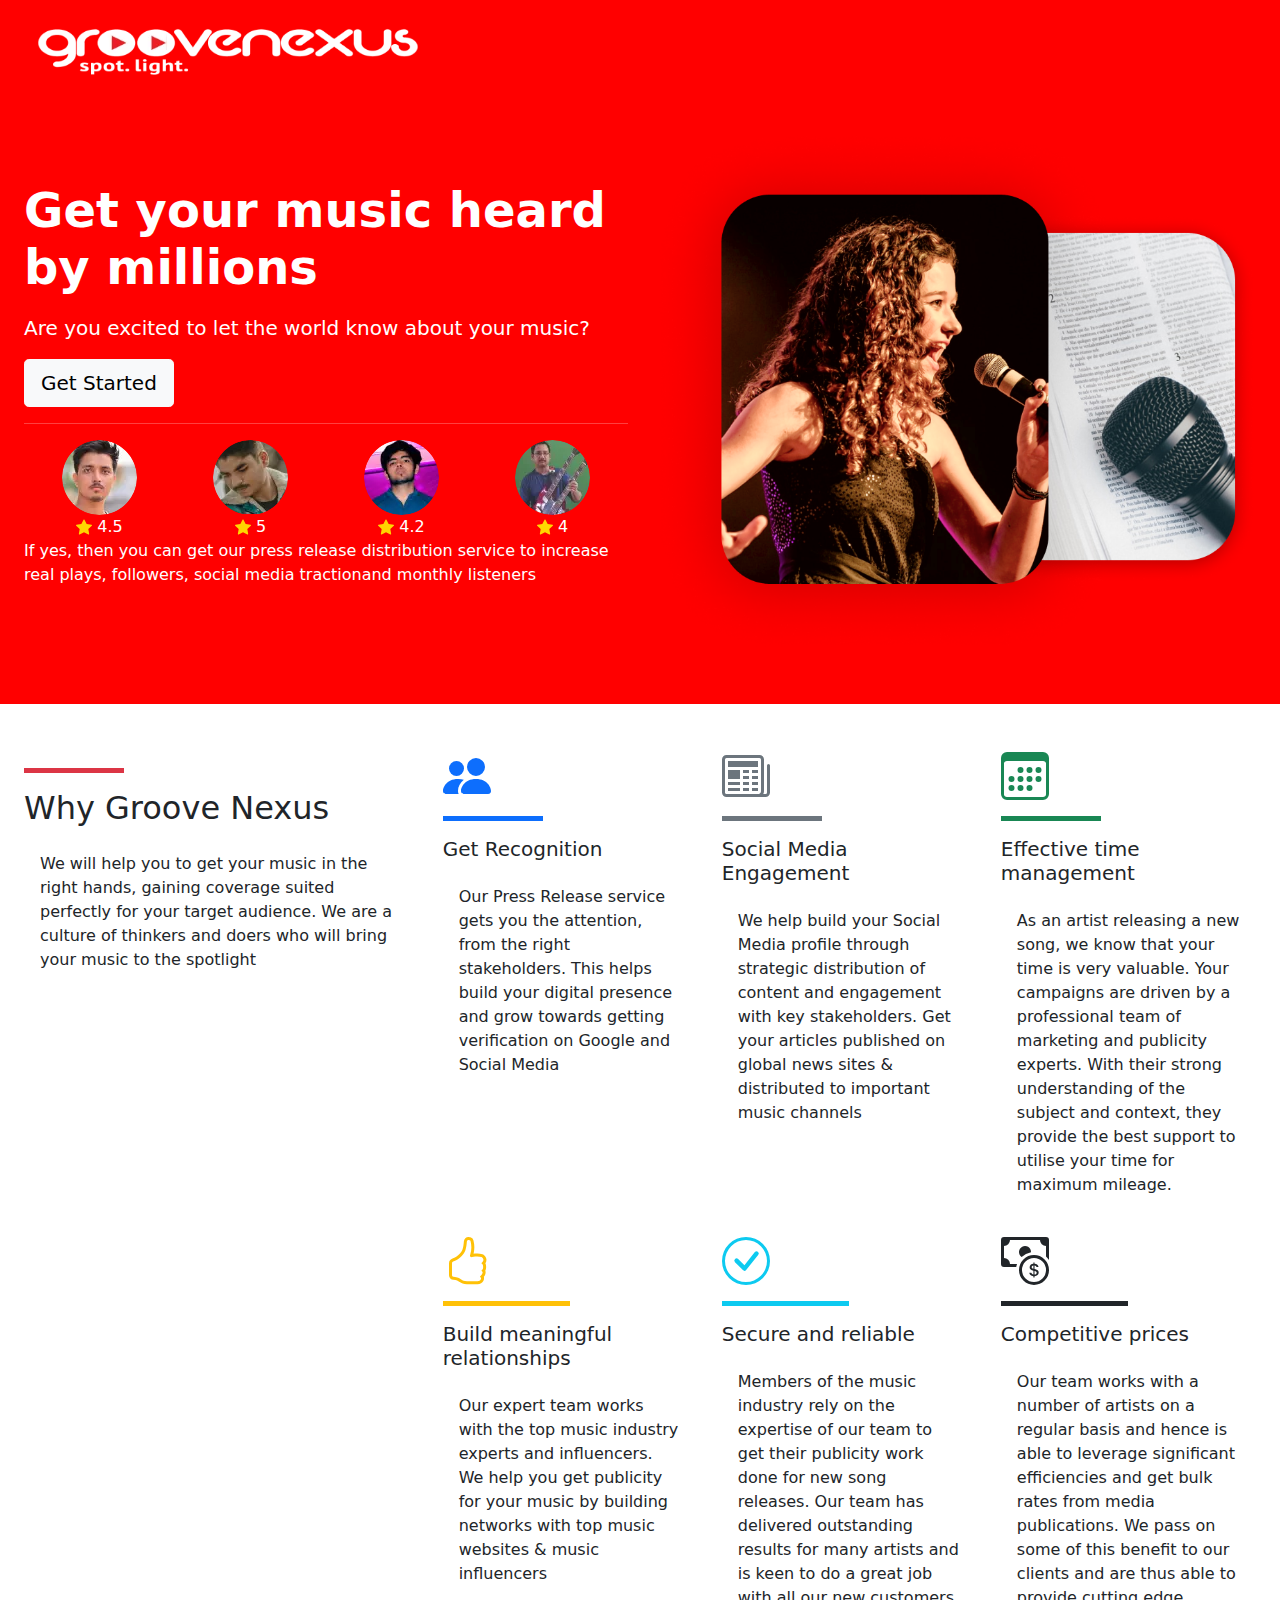
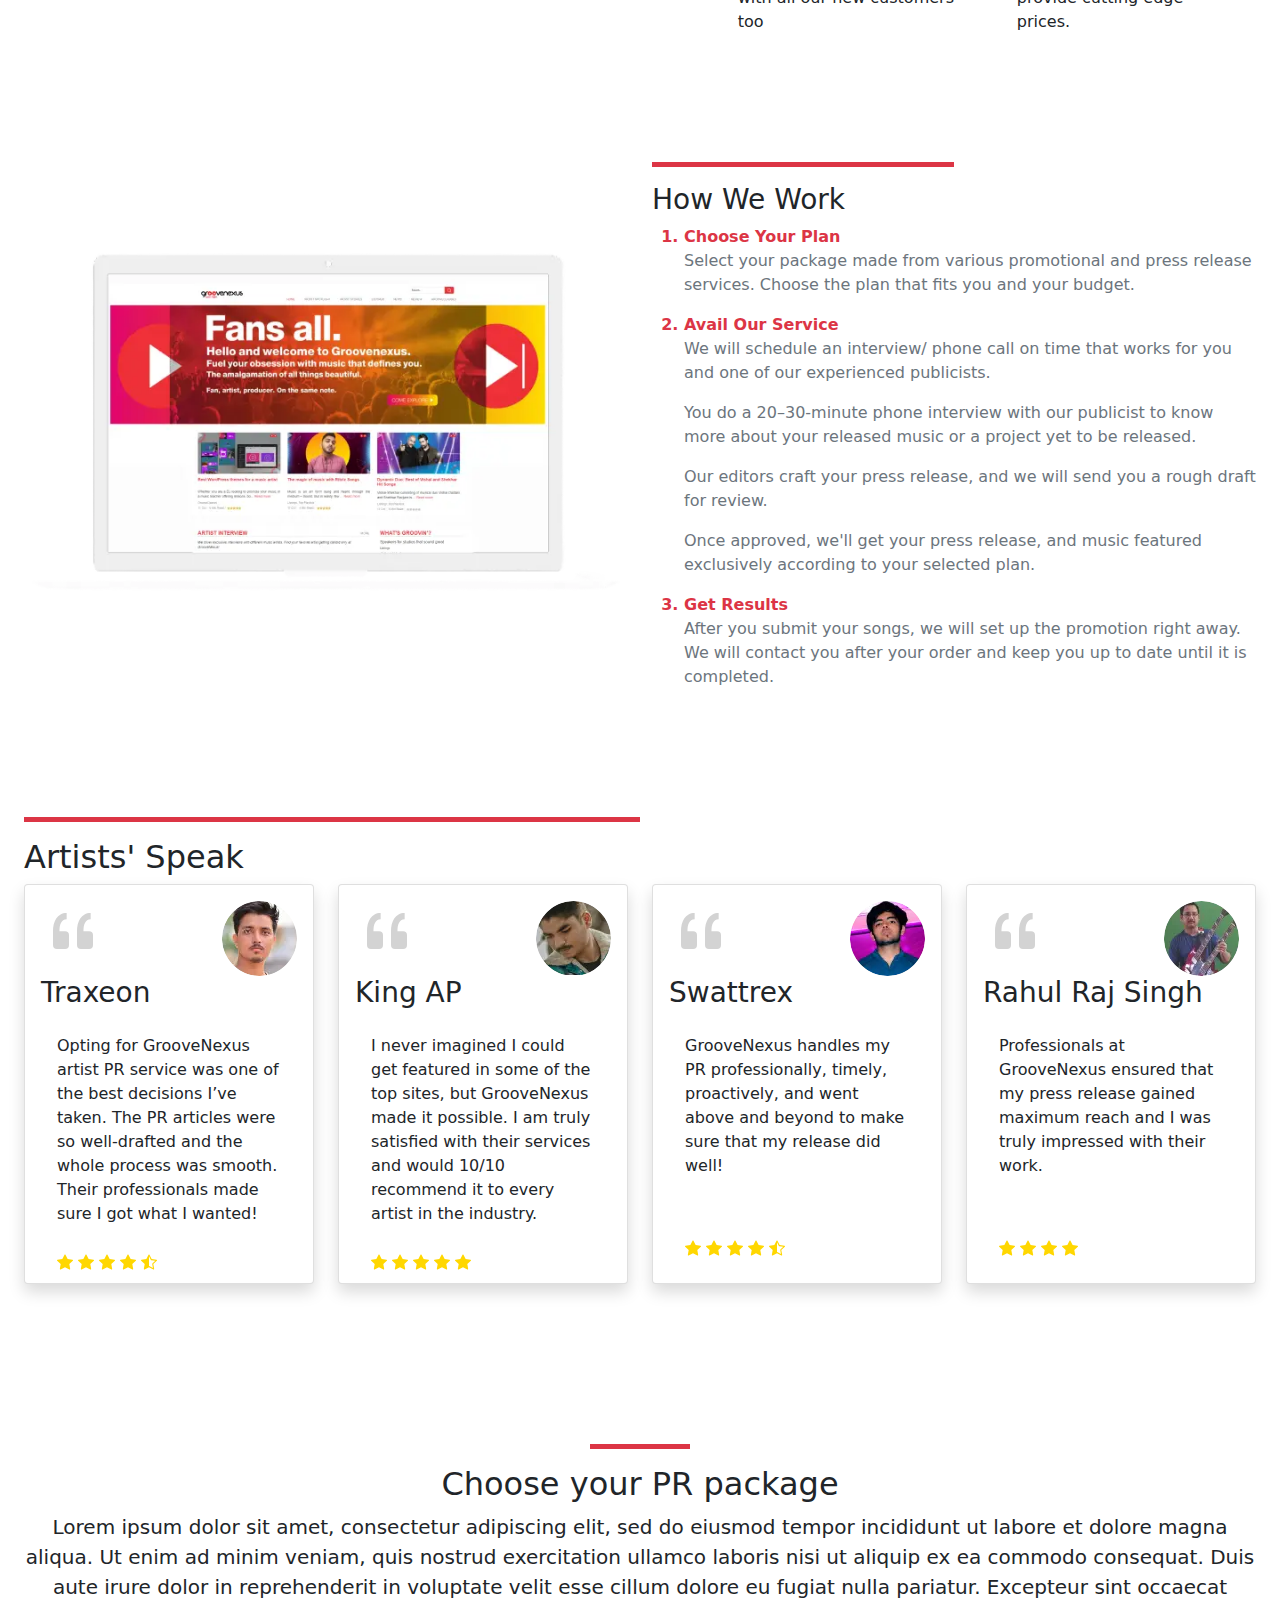
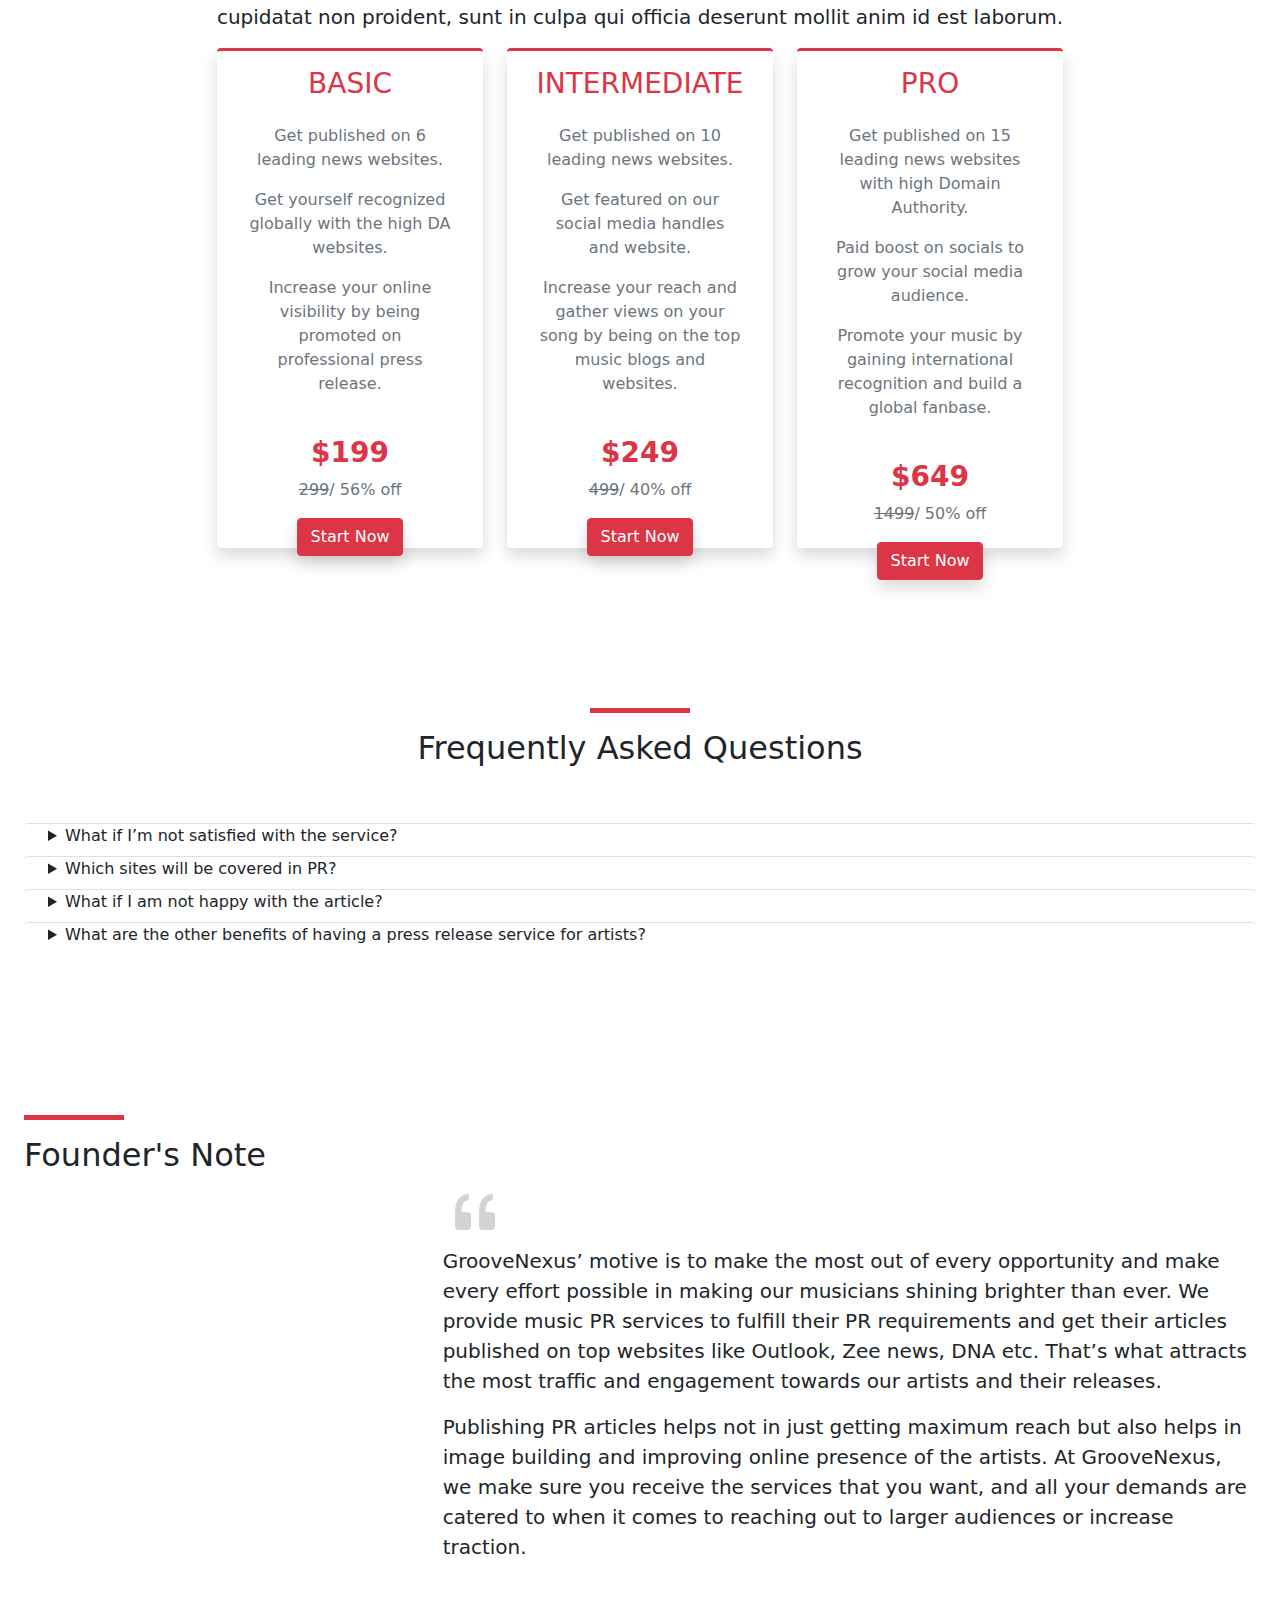
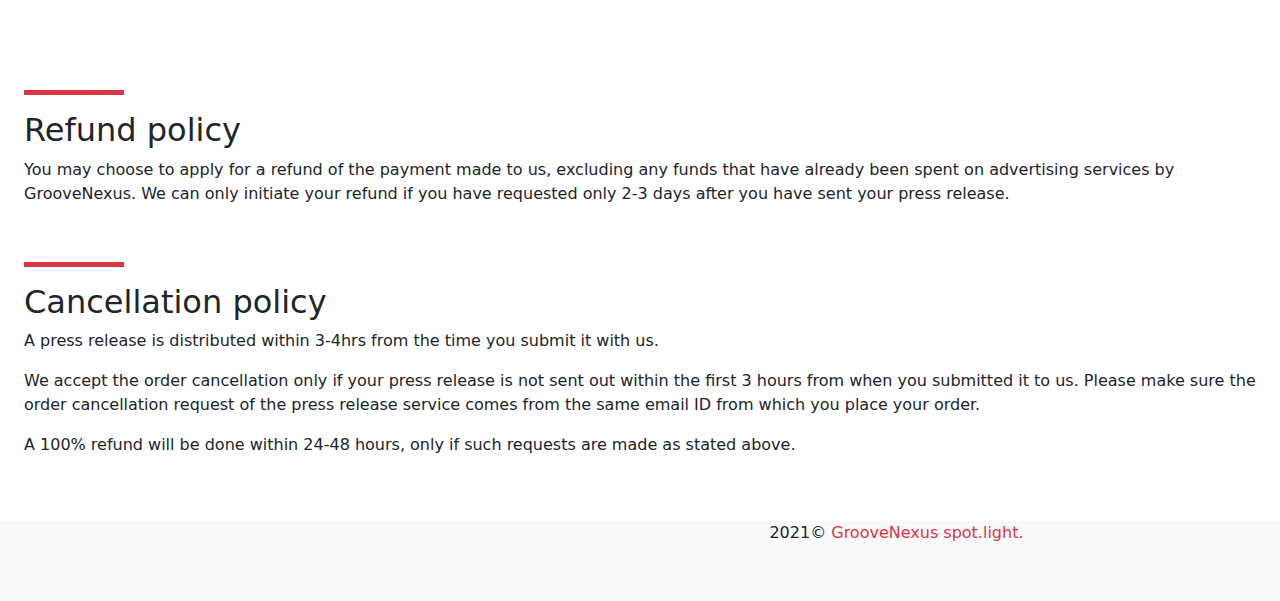
==== index.html @ 022f6d13 "removed gtag, added analytics and google ads directly" ====
<!doctype html>
<html lang="en">

<head>
    <!-- Required meta tags -->
    <meta charset="utf-8">
    <meta name="viewport" content="width=device-width, initial-scale=1">


    <!-- Bootstrap Icons CSS -->

    <link rel="stylesheet" href="css/bundle.css">

    <!-- Preload Above the Fold Images-->
    <link rel="preload" href="images/artist-banner-xs.webp" as="image" media="(max-width: 380px)">
    <link rel="preload" href="images/artist-banner-sm.webp" as="image/webp"
        media="(min-width: 380.1px) and (max-width: 575px)">
    <link rel="preload" href="images/artist-banner-md.webp" as="image/webp" media="(min-width: 576px)">

    <link rel="preload" href="images/logo.webp" as="image/webp">

    <link rel="preload" href="images/traxeon.webp" as="image/webp">
    <link rel="preload" href="images/kingap.webp" as="image/webp">
    <link rel="preload" href="images/swattrex.webp" as="image/webp">
    <link rel="preload" href="images/rahul-raj-singh.webp" as="image/webp">

    <title>Hello, world!</title>
</head>

<body>
    <header class="container-fluid" style="background-color: red;">
        <div class="row justify-content-start">
            <a class=" col-sm-6" href="#">
                <br class="d-none d-md-inline-block" />
                <picture>
                    <source srcset="images/logo.webp" type="image/webp">
                    <img src="images/logo.png" alt="Groove Nexus Logo" class="img-fluid" style="height: 3.5rem;"
                        width="432" height="78">
                </picture>
            </a>
            <!-- 
            <div class="col-sm-6">
                <div class=" btn-group btn-group-lg align-content-end" role="group" aria-label="Contact">
                    <a href=" #" class="btn btn-outline-danger btn-lg text-decoration-none ">
                        <i class="bi text-white p-md-2 bi-facebook" style="font-size: 2rem;"></i>
                    </a>
                    <a href="#" class="btn btn-outline-danger btn-lg text-decoration-none">
                        <i class="bi text-white p-md-2 bi-instagram" style="font-size: 2rem;"></i>
                    </a>
                    <a href="#" class="btn btn-outline-danger btn-lg text-decoration-none">
                        <i class="bi text-white p-md-2 bi-twitter" style="font-size: 2rem;"></i>
                    </a>
                    <a href="#" class="btn btn-outline-danger btn-lg text-decoration-none">
                        <i class="bi text-white p-md-2 bi-youtube" style="font-size: 2rem;"></i>
                    </a>
                    <a href="#" class="btn btn-outline-danger btn-lg text-decoration-none">
                        <i class="bi text-white p-md-2 bi-envelope" style="font-size: 2rem;"></i>
                    </a>
                    <a href="#" class="btn btn-outline-danger btn-lg text-decoration-none">
                        <i class="bi text-white p-md-2 bi-telephone" style="font-size: 2rem;"></i>
                    </a>
                </div>-->
            <br class="d-none d-md-inline-block" />
        </div>
        </div>


    </header>

    <!--Hero-->
    <section class="container-fluid px-md-4 py-2 py-md-5" style="background-color: red;">
        <div class="row align-items-center justify-content-around ">
            <div class="col-lg-6 text-white">
                <h1 class="display-5 fw-bold mb-3">Get your music heard by millions</h1>
                <p class="lead">Are you excited to let the world know about your music?</p>
                <a href="#package" type="button" class="btn btn-light btn-lg">Get Started</a>
                <hr />
                <div class="d-flex justify-content-around">
                    <div>
                        <picture>
                            <source type="image/webp" srcset="images/traxeon.webp" />
                            <img class="rounded-circle img-fluid" src="images/traxeon.png" alt="Photo of Artist Traxeon"
                                width="75" height="75">
                        </picture>
                        <div class="text-center">
                            <svg xmlns="http://www.w3.org/2000/svg" width="16" height="16" fill="currentColor"
                                class="bi bi-star-fill" style="color: gold;" viewBox="0 0 16 16">
                                <path
                                    d="M3.612 15.443c-.386.198-.824-.149-.746-.592l.83-4.73L.173 6.765c-.329-.314-.158-.888.283-.95l4.898-.696L7.538.792c.197-.39.73-.39.927 0l2.184 4.327 4.898.696c.441.062.612.636.282.95l-3.522 3.356.83 4.73c.078.443-.36.79-.746.592L8 13.187l-4.389 2.256z" />
                            </svg>
                            <span class="text-white text-center">4.5</span>
                        </div>
                    </div>
                    <div>
                        <picture>
                            <source type="image/webp" srcset="images/kingap.webp" />
                            <img class="rounded-circle img-fluid" src="images/kingap.png" alt="Photo of Artist King AP"
                                width="75" height="75">
                        </picture>
                        <div class="text-center">
                            <svg xmlns="http://www.w3.org/2000/svg" width="16" height="16" fill="currentColor"
                                class="bi bi-star-fill" style="color: gold;" viewBox="0 0 16 16">
                                <path
                                    d="M3.612 15.443c-.386.198-.824-.149-.746-.592l.83-4.73L.173 6.765c-.329-.314-.158-.888.283-.95l4.898-.696L7.538.792c.197-.39.73-.39.927 0l2.184 4.327 4.898.696c.441.062.612.636.282.95l-3.522 3.356.83 4.73c.078.443-.36.79-.746.592L8 13.187l-4.389 2.256z" />
                            </svg>
                            <span class="text-white text-center">5</span>
                        </div>
                    </div>
                    <div>
                        <picture>
                            <source type="image/webp" srcset="images/swattrex.webp" />
                            <img class="rounded-circle img-fluid" src="images/swattrex.png"
                                alt="Photo of Artist Swattrex" width="75" height="75">
                        </picture>
                        <div class="text-center">
                            <svg xmlns="http://www.w3.org/2000/svg" width="16" height="16" fill="currentColor"
                                class="bi bi-star-fill" style="color: gold;" viewBox="0 0 16 16">
                                <path
                                    d="M3.612 15.443c-.386.198-.824-.149-.746-.592l.83-4.73L.173 6.765c-.329-.314-.158-.888.283-.95l4.898-.696L7.538.792c.197-.39.73-.39.927 0l2.184 4.327 4.898.696c.441.062.612.636.282.95l-3.522 3.356.83 4.73c.078.443-.36.79-.746.592L8 13.187l-4.389 2.256z" />
                            </svg>
                            <span class="text-white text-center">4.2</span>
                        </div>
                    </div>
                    <div>
                        <picture>
                            <source type="image/webp" srcset="images/rahul-raj-singh.webp" />
                            <img class="rounded-circle img-fluid" src="images/rahul-raj-singh.png"
                                alt="Photo of Artist Rahul Raj Singh" width="75" height="75">
                        </picture>
                        <div class="text-center">
                            <svg xmlns="http://www.w3.org/2000/svg" width="16" height="16" fill="currentColor"
                                class="bi bi-star-fill" style="color: gold;" viewBox="0 0 16 16">
                                <path
                                    d="M3.612 15.443c-.386.198-.824-.149-.746-.592l.83-4.73L.173 6.765c-.329-.314-.158-.888.283-.95l4.898-.696L7.538.792c.197-.39.73-.39.927 0l2.184 4.327 4.898.696c.441.062.612.636.282.95l-3.522 3.356.83 4.73c.078.443-.36.79-.746.592L8 13.187l-4.389 2.256z" />
                            </svg>
                            <span class="text-white text-center">4</span>
                        </div>
                    </div>
                </div>
                <p class="">If yes, then you can get our press release distribution service to increase real plays,
                    followers, social media tractionand monthly listeners</p>
            </div>
            <div class="col-lg-6">
                <picture>
                    <source media="(min-width: 576px)" type="image/webp" srcset="images/artist-banner-md.webp" />
                    <source media="(max-width: 575px)" type="image/webp" srcset="images/artist-banner-sm.webp" />
                    <source media="(max-width: 380px)" type="image/webp" srcset="images/artist-banner-xs.webp" />
                    <img src="images/artist-banner.png" class="d-block mx-auto img-fluid" alt="Artist Singing and Notes"
                        width="870" height="761">
                </picture>
            </div>
        </div>
    </section>

    <!-- Why Groove Nexus-->
    <section class="container-fluid py-2 py-md-5 px-md-4">
        <div class="row justify-content-around">
            <div class="col-md-4">
                <div class="card border-0">
                    <hr class="text-danger border-0 rounded-0"
                        style="opacity: 1; width: 50%; height: 5px; max-width: 100px;">
                    <h2 class="card-title">
                        Why Groove Nexus
                    </h2>
                    <div class="card-body">
                        We will help you to get your music in the right hands, gaining coverage suited perfectly for
                        your target audience. We are a culture of thinkers and doers who will bring your music to the
                        spotlight
                    </div>
                </div>
            </div>
            <div class="col-md-8">
                <div class="row row-cols-1 row-cols-md-2 row-cols-lg-3 g-md-4">
                    <div class="col">
                        <div class="card border-0">
                            <svg xmlns="http://www.w3.org/2000/svg" width="1em" height="1em" fill="currentColor"
                                class="bi bi-people-fill text-primary card-heading" viewBox="0 0 16 16"
                                style="font-size: 3em;">
                                <path d="M7 14s-1 0-1-1 1-4 5-4 5 3 5 4-1 1-1 1H7zm4-6a3 3 0 1 0 0-6 3 3 0 0 0 0 6z" />
                                <path fill-rule="evenodd"
                                    d="M5.216 14A2.238 2.238 0 0 1 5 13c0-1.355.68-2.75 1.936-3.72A6.325 6.325 0 0 0 5 9c-4 0-5 3-5 4s1 1 1 1h4.216z" />
                                <path d="M4.5 8a2.5 2.5 0 1 0 0-5 2.5 2.5 0 0 0 0 5z" />
                            </svg>
                            <hr class="text-primary border-0 rounded-0"
                                style="opacity: 1; width: 50%; height: 5px; max-width: 100px;">
                            <h3 class="card-title h5">
                                Get Recognition
                            </h3>
                            <div class="card-body">
                                Our Press Release service gets you the attention, from the right stakeholders. This
                                helps build your digital presence and grow towards getting verification on Google and
                                Social Media
                            </div>
                        </div>
                    </div>
                    <div class="col">
                        <div class="card border-0">
                            <svg xmlns="http://www.w3.org/2000/svg" width="1em" height="1em" fill="currentColor"
                                class="bi bi-newspaper text-secondary card-heading" style="font-size: 3em;"
                                viewBox="0 0 16 16">
                                <path
                                    d="M0 2.5A1.5 1.5 0 0 1 1.5 1h11A1.5 1.5 0 0 1 14 2.5v10.528c0 .3-.05.654-.238.972h.738a.5.5 0 0 0 .5-.5v-9a.5.5 0 0 1 1 0v9a1.5 1.5 0 0 1-1.5 1.5H1.497A1.497 1.497 0 0 1 0 13.5v-11zM12 14c.37 0 .654-.211.853-.441.092-.106.147-.279.147-.531V2.5a.5.5 0 0 0-.5-.5h-11a.5.5 0 0 0-.5.5v11c0 .278.223.5.497.5H12z" />
                                <path
                                    d="M2 3h10v2H2V3zm0 3h4v3H2V6zm0 4h4v1H2v-1zm0 2h4v1H2v-1zm5-6h2v1H7V6zm3 0h2v1h-2V6zM7 8h2v1H7V8zm3 0h2v1h-2V8zm-3 2h2v1H7v-1zm3 0h2v1h-2v-1zm-3 2h2v1H7v-1zm3 0h2v1h-2v-1z" />
                            </svg>
                            <hr class="text-secondary border-0 rounded-0"
                                style="opacity: 1; width: 50%; height: 5px; max-width: 100px;">
                            <h3 class="card-title h5">
                                Social Media Engagement
                            </h3>
                            <div class="card-body">
                                We help build your Social Media profile through strategic distribution of content and
                                engagement with key stakeholders. Get your articles published on global news sites &
                                distributed to
                                important music channels
                            </div>
                        </div>
                    </div>
                    <div class="col">
                        <div class="card border-0">
                            <svg xmlns="http://www.w3.org/2000/svg" width="1em" height="1em" fill="currentColor"
                                class="bi bi-calendar3 text-success card-heading" style="font-size: 3em;"
                                viewBox="0 0 16 16">
                                <path
                                    d="M14 0H2a2 2 0 0 0-2 2v12a2 2 0 0 0 2 2h12a2 2 0 0 0 2-2V2a2 2 0 0 0-2-2zM1 3.857C1 3.384 1.448 3 2 3h12c.552 0 1 .384 1 .857v10.286c0 .473-.448.857-1 .857H2c-.552 0-1-.384-1-.857V3.857z" />
                                <path
                                    d="M6.5 7a1 1 0 1 0 0-2 1 1 0 0 0 0 2zm3 0a1 1 0 1 0 0-2 1 1 0 0 0 0 2zm3 0a1 1 0 1 0 0-2 1 1 0 0 0 0 2zm-9 3a1 1 0 1 0 0-2 1 1 0 0 0 0 2zm3 0a1 1 0 1 0 0-2 1 1 0 0 0 0 2zm3 0a1 1 0 1 0 0-2 1 1 0 0 0 0 2zm3 0a1 1 0 1 0 0-2 1 1 0 0 0 0 2zm-9 3a1 1 0 1 0 0-2 1 1 0 0 0 0 2zm3 0a1 1 0 1 0 0-2 1 1 0 0 0 0 2zm3 0a1 1 0 1 0 0-2 1 1 0 0 0 0 2z" />
                            </svg>
                            <hr class="text-success border-0 rounded-0"
                                style="opacity: 1; width: 50%; height: 5px; max-width: 100px;">
                            <h3 class="card-title h5">
                                Effective time management
                            </h3>
                            <div class="card-body">
                                As an artist releasing a new song, we know that your time is very valuable. Your
                                campaigns are driven by a professional team of marketing and publicity experts. With
                                their strong understanding of the subject and context, they provide the best support to
                                utilise your time for maximum mileage.
                            </div>
                        </div>
                    </div>
                    <div class="col">
                        <div class="card border-0">
                            <svg xmlns="http://www.w3.org/2000/svg" width="1em" height="1em" fill="currentColor"
                                class="bi bi-hand-thumbs-up text-warning card-heading" style="font-size: 3em;"
                                viewBox="0 0 16 16">
                                <path
                                    d="M8.864.046C7.908-.193 7.02.53 6.956 1.466c-.072 1.051-.23 2.016-.428 2.59-.125.36-.479 1.013-1.04 1.639-.557.623-1.282 1.178-2.131 1.41C2.685 7.288 2 7.87 2 8.72v4.001c0 .845.682 1.464 1.448 1.545 1.07.114 1.564.415 2.068.723l.048.03c.272.165.578.348.97.484.397.136.861.217 1.466.217h3.5c.937 0 1.599-.477 1.934-1.064a1.86 1.86 0 0 0 .254-.912c0-.152-.023-.312-.077-.464.201-.263.38-.578.488-.901.11-.33.172-.762.004-1.149.069-.13.12-.269.159-.403.077-.27.113-.568.113-.857 0-.288-.036-.585-.113-.856a2.144 2.144 0 0 0-.138-.362 1.9 1.9 0 0 0 .234-1.734c-.206-.592-.682-1.1-1.2-1.272-.847-.282-1.803-.276-2.516-.211a9.84 9.84 0 0 0-.443.05 9.365 9.365 0 0 0-.062-4.509A1.38 1.38 0 0 0 9.125.111L8.864.046zM11.5 14.721H8c-.51 0-.863-.069-1.14-.164-.281-.097-.506-.228-.776-.393l-.04-.024c-.555-.339-1.198-.731-2.49-.868-.333-.036-.554-.29-.554-.55V8.72c0-.254.226-.543.62-.65 1.095-.3 1.977-.996 2.614-1.708.635-.71 1.064-1.475 1.238-1.978.243-.7.407-1.768.482-2.85.025-.362.36-.594.667-.518l.262.066c.16.04.258.143.288.255a8.34 8.34 0 0 1-.145 4.725.5.5 0 0 0 .595.644l.003-.001.014-.003.058-.014a8.908 8.908 0 0 1 1.036-.157c.663-.06 1.457-.054 2.11.164.175.058.45.3.57.65.107.308.087.67-.266 1.022l-.353.353.353.354c.043.043.105.141.154.315.048.167.075.37.075.581 0 .212-.027.414-.075.582-.05.174-.111.272-.154.315l-.353.353.353.354c.047.047.109.177.005.488a2.224 2.224 0 0 1-.505.805l-.353.353.353.354c.006.005.041.05.041.17a.866.866 0 0 1-.121.416c-.165.288-.503.56-1.066.56z" />
                            </svg>
                            <hr class="text-warning border-0 rounded-0" style="opacity: 1; width: 50%; height: 5px;">
                            <h3 class="card-title h5">
                                Build meaningful relationships
                            </h3>
                            <div class="card-body">
                                Our expert team works with the top music industry experts and influencers. We help you
                                get publicity for your music by building networks with top music websites & music
                                influencers
                            </div>
                        </div>
                    </div>
                    <div class="col">
                        <div class="card border-0">
                            <svg xmlns="http://www.w3.org/2000/svg" width="1em" height="1em" fill="currentColor"
                                class="bi bi-check-circle  text-info card-heading" style="font-size: 3em;"
                                viewBox="0 0 16 16">
                                <path d="M8 15A7 7 0 1 1 8 1a7 7 0 0 1 0 14zm0 1A8 8 0 1 0 8 0a8 8 0 0 0 0 16z" />
                                <path
                                    d="M10.97 4.97a.235.235 0 0 0-.02.022L7.477 9.417 5.384 7.323a.75.75 0 0 0-1.06 1.06L6.97 11.03a.75.75 0 0 0 1.079-.02l3.992-4.99a.75.75 0 0 0-1.071-1.05z" />
                            </svg>
                            <hr class="text-info border-0 rounded-0" style="opacity: 1; width: 50%; height: 5px;">
                            <h3 class="card-title h5">
                                Secure and reliable
                            </h3>
                            <div class="card-body">
                                Members of the music industry rely on the expertise of our team to get their publicity
                                work done for new song releases. Our team has delivered outstanding results for many
                                artists and is keen to do a great job with all our new customers too
                            </div>
                        </div>
                    </div>
                    <div class="col">
                        <div class="card border-0">

                            <svg xmlns="http://www.w3.org/2000/svg" width="1em" height="1em" fill="currentColor"
                                class="bi bi-cash-coin text-dark card-heading" style="font-size: 3em;"
                                viewBox="0 0 16 16">
                                <path fill-rule="evenodd"
                                    d="M11 15a4 4 0 1 0 0-8 4 4 0 0 0 0 8zm5-4a5 5 0 1 1-10 0 5 5 0 0 1 10 0z" />
                                <path
                                    d="M9.438 11.944c.047.596.518 1.06 1.363 1.116v.44h.375v-.443c.875-.061 1.386-.529 1.386-1.207 0-.618-.39-.936-1.09-1.1l-.296-.07v-1.2c.376.043.614.248.671.532h.658c-.047-.575-.54-1.024-1.329-1.073V8.5h-.375v.45c-.747.073-1.255.522-1.255 1.158 0 .562.378.92 1.007 1.066l.248.061v1.272c-.384-.058-.639-.27-.696-.563h-.668zm1.36-1.354c-.369-.085-.569-.26-.569-.522 0-.294.216-.514.572-.578v1.1h-.003zm.432.746c.449.104.655.272.655.569 0 .339-.257.571-.709.614v-1.195l.054.012z" />
                                <path
                                    d="M1 0a1 1 0 0 0-1 1v8a1 1 0 0 0 1 1h4.083c.058-.344.145-.678.258-1H3a2 2 0 0 0-2-2V3a2 2 0 0 0 2-2h10a2 2 0 0 0 2 2v3.528c.38.34.717.728 1 1.154V1a1 1 0 0 0-1-1H1z" />
                                <path d="M9.998 5.083 10 5a2 2 0 1 0-3.132 1.65 5.982 5.982 0 0 1 3.13-1.567z" />
                            </svg>
                            <hr class="text-dark border-0 rounded-0" style="opacity: 1; width: 50%; height: 5px;">
                            <h3 class="card-title h5">
                                Competitive prices
                            </h3>
                            <div class="card-body">
                                Our team works with a number of artists on a regular basis and hence is able to leverage
                                significant efficiencies and get bulk rates from media publications. We pass on some of
                                this benefit to our clients and are thus able to provide cutting edge prices.
                            </div>
                        </div>
                    </div>
                </div>
            </div>
        </div>
    </section>

    <!--How We Work -->
    <section class="container-fluid px-md-4 py-2 py-md-5">
        <div class="row align-items-center justify-content-around ">
            <div class="col-lg-6">
                <picture>
                    <source media="(min-width: 576px)" type="image/webp"
                        srcset="images/pr-release-how-we-work-md.webp" />
                    <source media="(max-width: 575px)" type="image/webp"
                        srcset="images/pr-release-how-we-work-sm.webp" />
                    <source media="(max-width: 380px)" type="image/webp"
                        srcset="images/pr-release-how-we-work-xs.webp" />
                    <img src="images/pr-release-how-we-work.png" class="d-block mx-auto img-fluid"
                        alt="Artist Singing and Notes" loading="lazy" width="679" height="390">
                </picture>
            </div>
            <div class="col-lg-6">
                <hr class="text-danger border-0 rounded-0" style="opacity: 1; width: 50%; height: 5px;">
                <h3>How We Work</h3>
                <ol class="list-group list-group-numbered">
                    <li class="list-group-item text-danger fw-bolder">Choose Your Plan</li>
                    <p class="text-muted">Select your package made from various promotional and press release services.
                        Choose the plan that fits you and your budget.</p>
                    <li class="list-group-item text-danger fw-bolder">Avail Our Service</li>
                    <p class="text-muted">We will schedule an interview/ phone call on time that works for you and one
                        of our experienced publicists.</p>
                    <p class="text-muted">You do a 20–30-minute phone interview with our publicist to know more about
                        your released music or a project yet to be released.</p>
                    <p class="text-muted">Our editors craft your press release, and we will send you a rough draft for
                        review.</p>
                    <p class="text-muted">Once approved, we'll get your press release, and music featured exclusively
                        according to your selected plan.</p>
                    <li class="list-group-item text-danger fw-bolder">Get Results</li>
                    <p class="text-muted">After you submit your songs, we will set up the promotion right away. We will
                        contact you after your order and keep you up to date until it is completed.</p>
                </ol>
            </div>
        </div>
    </section>

    <!--Artists' Speak -->

    <section class="container-fluid px-md-4 py-2 py-md-5">
        <hr class="text-danger border-0 rounded-0" style="opacity: 1; width: 50%; height: 5px;">
        <h2 class="">Artists' Speak</h2>
        <div class="row row-cols-1 row-cols-md-2 row-cols-lg-4 g-4">
            <!--Traxeon-->
            <div class="col">
                <div class="card shadow p-3 mb-5 bg-body rounded" style="height: 400px;">
                    <div class="d-flex justify-content-between">
                        <svg xmlns="http://www.w3.org/2000/svg" width="4rem" height="4rem" fill="currentColor"
                            class="bi bi-quote" viewBox="0 0 16 16" style="color: lightgray;">
                            <path
                                d="M12 12a1 1 0 0 0 1-1V8.558a1 1 0 0 0-1-1h-1.388c0-.351.021-.703.062-1.054.062-.372.166-.703.31-.992.145-.29.331-.517.559-.683.227-.186.516-.279.868-.279V3c-.579 0-1.085.124-1.52.372a3.322 3.322 0 0 0-1.085.992 4.92 4.92 0 0 0-.62 1.458A7.712 7.712 0 0 0 9 7.558V11a1 1 0 0 0 1 1h2Zm-6 0a1 1 0 0 0 1-1V8.558a1 1 0 0 0-1-1H4.612c0-.351.021-.703.062-1.054.062-.372.166-.703.31-.992.145-.29.331-.517.559-.683.227-.186.516-.279.868-.279V3c-.579 0-1.085.124-1.52.372a3.322 3.322 0 0 0-1.085.992 4.92 4.92 0 0 0-.62 1.458A7.712 7.712 0 0 0 3 7.558V11a1 1 0 0 0 1 1h2Z" />
                        </svg>
                        <picture>
                            <source type="image/webp" srcset="images/traxeon.webp" />
                            <img class="rounded-circle img-fluid" src="images/traxeon.png" alt="Photo of Artist Traxeon"
                                width="75" height="75">
                        </picture>
                    </div>
                    <h3 class="card-title">
                        Traxeon
                    </h3>
                    <div class="card-body">
                        Opting for GrooveNexus artist PR service was one of the best decisions I’ve taken. The PR
                        articles were so well-drafted and the whole process was smooth. Their professionals made sure I
                        got what I wanted!
                    </div>
                    <div class="card-footer bg-transparent border-0">
                        <svg xmlns="http://www.w3.org/2000/svg" width="16" height="16" fill="currentColor"
                            class="bi bi-star-fill" style="color: gold;" viewBox="0 0 16 16">
                            <path
                                d="M3.612 15.443c-.386.198-.824-.149-.746-.592l.83-4.73L.173 6.765c-.329-.314-.158-.888.283-.95l4.898-.696L7.538.792c.197-.39.73-.39.927 0l2.184 4.327 4.898.696c.441.062.612.636.282.95l-3.522 3.356.83 4.73c.078.443-.36.79-.746.592L8 13.187l-4.389 2.256z" />
                        </svg>
                        <svg xmlns="http://www.w3.org/2000/svg" width="16" height="16" fill="currentColor"
                            class="bi bi-star-fill" style="color: gold;" viewBox="0 0 16 16">
                            <path
                                d="M3.612 15.443c-.386.198-.824-.149-.746-.592l.83-4.73L.173 6.765c-.329-.314-.158-.888.283-.95l4.898-.696L7.538.792c.197-.39.73-.39.927 0l2.184 4.327 4.898.696c.441.062.612.636.282.95l-3.522 3.356.83 4.73c.078.443-.36.79-.746.592L8 13.187l-4.389 2.256z" />
                        </svg>
                        <svg xmlns="http://www.w3.org/2000/svg" width="16" height="16" fill="currentColor"
                            class="bi bi-star-fill" style="color: gold;" viewBox="0 0 16 16">
                            <path
                                d="M3.612 15.443c-.386.198-.824-.149-.746-.592l.83-4.73L.173 6.765c-.329-.314-.158-.888.283-.95l4.898-.696L7.538.792c.197-.39.73-.39.927 0l2.184 4.327 4.898.696c.441.062.612.636.282.95l-3.522 3.356.83 4.73c.078.443-.36.79-.746.592L8 13.187l-4.389 2.256z" />
                        </svg>
                        <svg xmlns="http://www.w3.org/2000/svg" width="16" height="16" fill="currentColor"
                            class="bi bi-star-fill" style="color: gold;" viewBox="0 0 16 16">
                            <path
                                d="M3.612 15.443c-.386.198-.824-.149-.746-.592l.83-4.73L.173 6.765c-.329-.314-.158-.888.283-.95l4.898-.696L7.538.792c.197-.39.73-.39.927 0l2.184 4.327 4.898.696c.441.062.612.636.282.95l-3.522 3.356.83 4.73c.078.443-.36.79-.746.592L8 13.187l-4.389 2.256z" />
                        </svg>
                        <svg xmlns="http://www.w3.org/2000/svg" width="16" height="16" fill="currentColor"
                            class="bi bi-star-half" style="color: gold;" viewBox="0 0 16 16">
                            <path
                                d="M5.354 5.119 7.538.792A.516.516 0 0 1 8 .5c.183 0 .366.097.465.292l2.184 4.327 4.898.696A.537.537 0 0 1 16 6.32a.548.548 0 0 1-.17.445l-3.523 3.356.83 4.73c.078.443-.36.79-.746.592L8 13.187l-4.389 2.256a.52.52 0 0 1-.146.05c-.342.06-.668-.254-.6-.642l.83-4.73L.173 6.765a.55.55 0 0 1-.172-.403.58.58 0 0 1 .085-.302.513.513 0 0 1 .37-.245l4.898-.696zM8 12.027a.5.5 0 0 1 .232.056l3.686 1.894-.694-3.957a.565.565 0 0 1 .162-.505l2.907-2.77-4.052-.576a.525.525 0 0 1-.393-.288L8.001 2.223 8 2.226v9.8z" />
                        </svg>
                    </div>
                </div>
            </div>
            <!--KingAP-->
            <div class="col">
                <div class="card shadow p-3 mb-5 bg-body rounded" style="height: 400px;">
                    <div class="d-flex justify-content-between">
                        <svg xmlns="http://www.w3.org/2000/svg" width="4rem" height="4rem" fill="currentColor"
                            class="bi bi-quote" viewBox="0 0 16 16" style="color: lightgray;">
                            <path
                                d="M12 12a1 1 0 0 0 1-1V8.558a1 1 0 0 0-1-1h-1.388c0-.351.021-.703.062-1.054.062-.372.166-.703.31-.992.145-.29.331-.517.559-.683.227-.186.516-.279.868-.279V3c-.579 0-1.085.124-1.52.372a3.322 3.322 0 0 0-1.085.992 4.92 4.92 0 0 0-.62 1.458A7.712 7.712 0 0 0 9 7.558V11a1 1 0 0 0 1 1h2Zm-6 0a1 1 0 0 0 1-1V8.558a1 1 0 0 0-1-1H4.612c0-.351.021-.703.062-1.054.062-.372.166-.703.31-.992.145-.29.331-.517.559-.683.227-.186.516-.279.868-.279V3c-.579 0-1.085.124-1.52.372a3.322 3.322 0 0 0-1.085.992 4.92 4.92 0 0 0-.62 1.458A7.712 7.712 0 0 0 3 7.558V11a1 1 0 0 0 1 1h2Z" />
                        </svg>
                        <picture>
                            <source type="image/webp" srcset="images/kingap.webp" />
                            <img class="rounded-circle img-fluid" src="images/kingap.png" alt="Photo of Artist KingAP"
                                width="75" height="75">
                        </picture>
                    </div>
                    <h3 class="card-title">
                        King AP
                    </h3>
                    <div class="card-body">
                        I never imagined I could get featured in some of the top sites, but GrooveNexus made it
                        possible. I am truly satisfied with their services and would 10/10 recommend it to every artist
                        in the industry.
                    </div>
                    <div class="card-footer bg-transparent border-0">
                        <svg xmlns="http://www.w3.org/2000/svg" width="16" height="16" fill="currentColor"
                            class="bi bi-star-fill" style="color: gold;" viewBox="0 0 16 16">
                            <path
                                d="M3.612 15.443c-.386.198-.824-.149-.746-.592l.83-4.73L.173 6.765c-.329-.314-.158-.888.283-.95l4.898-.696L7.538.792c.197-.39.73-.39.927 0l2.184 4.327 4.898.696c.441.062.612.636.282.95l-3.522 3.356.83 4.73c.078.443-.36.79-.746.592L8 13.187l-4.389 2.256z" />
                        </svg>
                        <svg xmlns="http://www.w3.org/2000/svg" width="16" height="16" fill="currentColor"
                            class="bi bi-star-fill" style="color: gold;" viewBox="0 0 16 16">
                            <path
                                d="M3.612 15.443c-.386.198-.824-.149-.746-.592l.83-4.73L.173 6.765c-.329-.314-.158-.888.283-.95l4.898-.696L7.538.792c.197-.39.73-.39.927 0l2.184 4.327 4.898.696c.441.062.612.636.282.95l-3.522 3.356.83 4.73c.078.443-.36.79-.746.592L8 13.187l-4.389 2.256z" />
                        </svg>
                        <svg xmlns="http://www.w3.org/2000/svg" width="16" height="16" fill="currentColor"
                            class="bi bi-star-fill" style="color: gold;" viewBox="0 0 16 16">
                            <path
                                d="M3.612 15.443c-.386.198-.824-.149-.746-.592l.83-4.73L.173 6.765c-.329-.314-.158-.888.283-.95l4.898-.696L7.538.792c.197-.39.73-.39.927 0l2.184 4.327 4.898.696c.441.062.612.636.282.95l-3.522 3.356.83 4.73c.078.443-.36.79-.746.592L8 13.187l-4.389 2.256z" />
                        </svg>
                        <svg xmlns="http://www.w3.org/2000/svg" width="16" height="16" fill="currentColor"
                            class="bi bi-star-fill" style="color: gold;" viewBox="0 0 16 16">
                            <path
                                d="M3.612 15.443c-.386.198-.824-.149-.746-.592l.83-4.73L.173 6.765c-.329-.314-.158-.888.283-.95l4.898-.696L7.538.792c.197-.39.73-.39.927 0l2.184 4.327 4.898.696c.441.062.612.636.282.95l-3.522 3.356.83 4.73c.078.443-.36.79-.746.592L8 13.187l-4.389 2.256z" />
                        </svg>
                        <svg xmlns="http://www.w3.org/2000/svg" width="16" height="16" fill="currentColor"
                            class="bi bi-star-fill" style="color: gold;" viewBox="0 0 16 16">
                            <path
                                d="M3.612 15.443c-.386.198-.824-.149-.746-.592l.83-4.73L.173 6.765c-.329-.314-.158-.888.283-.95l4.898-.696L7.538.792c.197-.39.73-.39.927 0l2.184 4.327 4.898.696c.441.062.612.636.282.95l-3.522 3.356.83 4.73c.078.443-.36.79-.746.592L8 13.187l-4.389 2.256z" />
                        </svg>
                    </div>
                </div>
            </div>
            <!--Swattrex-->
            <div class="col">
                <div class="card shadow p-3 mb-5 bg-body rounded" style="height: 400px;">
                    <div class="d-flex justify-content-between">
                        <svg xmlns="http://www.w3.org/2000/svg" width="4rem" height="4rem" fill="currentColor"
                            class="bi bi-quote" viewBox="0 0 16 16" style="color: lightgray;">
                            <path
                                d="M12 12a1 1 0 0 0 1-1V8.558a1 1 0 0 0-1-1h-1.388c0-.351.021-.703.062-1.054.062-.372.166-.703.31-.992.145-.29.331-.517.559-.683.227-.186.516-.279.868-.279V3c-.579 0-1.085.124-1.52.372a3.322 3.322 0 0 0-1.085.992 4.92 4.92 0 0 0-.62 1.458A7.712 7.712 0 0 0 9 7.558V11a1 1 0 0 0 1 1h2Zm-6 0a1 1 0 0 0 1-1V8.558a1 1 0 0 0-1-1H4.612c0-.351.021-.703.062-1.054.062-.372.166-.703.31-.992.145-.29.331-.517.559-.683.227-.186.516-.279.868-.279V3c-.579 0-1.085.124-1.52.372a3.322 3.322 0 0 0-1.085.992 4.92 4.92 0 0 0-.62 1.458A7.712 7.712 0 0 0 3 7.558V11a1 1 0 0 0 1 1h2Z" />
                        </svg>
                        <picture>
                            <source type="image/webp" srcset="images/swattrex.webp" />
                            <img class="rounded-circle img-fluid" src="images/swattrex.png"
                                alt="Photo of Artist Swattrex" width="75" height="75">
                        </picture>
                    </div>
                    <h3 class="card-title">
                        Swattrex
                    </h3>
                    <div class="card-body">
                        GrooveNexus handles my PR professionally, timely, proactively, and went above and beyond to make
                        sure that my release did well!
                    </div>
                    <div class="card-footer bg-transparent border-0">
                        <svg xmlns="http://www.w3.org/2000/svg" width="16" height="16" fill="currentColor"
                            class="bi bi-star-fill" style="color: gold;" viewBox="0 0 16 16">
                            <path
                                d="M3.612 15.443c-.386.198-.824-.149-.746-.592l.83-4.73L.173 6.765c-.329-.314-.158-.888.283-.95l4.898-.696L7.538.792c.197-.39.73-.39.927 0l2.184 4.327 4.898.696c.441.062.612.636.282.95l-3.522 3.356.83 4.73c.078.443-.36.79-.746.592L8 13.187l-4.389 2.256z" />
                        </svg>
                        <svg xmlns="http://www.w3.org/2000/svg" width="16" height="16" fill="currentColor"
                            class="bi bi-star-fill" style="color: gold;" viewBox="0 0 16 16">
                            <path
                                d="M3.612 15.443c-.386.198-.824-.149-.746-.592l.83-4.73L.173 6.765c-.329-.314-.158-.888.283-.95l4.898-.696L7.538.792c.197-.39.73-.39.927 0l2.184 4.327 4.898.696c.441.062.612.636.282.95l-3.522 3.356.83 4.73c.078.443-.36.79-.746.592L8 13.187l-4.389 2.256z" />
                        </svg>
                        <svg xmlns="http://www.w3.org/2000/svg" width="16" height="16" fill="currentColor"
                            class="bi bi-star-fill" style="color: gold;" viewBox="0 0 16 16">
                            <path
                                d="M3.612 15.443c-.386.198-.824-.149-.746-.592l.83-4.73L.173 6.765c-.329-.314-.158-.888.283-.95l4.898-.696L7.538.792c.197-.39.73-.39.927 0l2.184 4.327 4.898.696c.441.062.612.636.282.95l-3.522 3.356.83 4.73c.078.443-.36.79-.746.592L8 13.187l-4.389 2.256z" />
                        </svg>
                        <svg xmlns="http://www.w3.org/2000/svg" width="16" height="16" fill="currentColor"
                            class="bi bi-star-fill" style="color: gold;" viewBox="0 0 16 16">
                            <path
                                d="M3.612 15.443c-.386.198-.824-.149-.746-.592l.83-4.73L.173 6.765c-.329-.314-.158-.888.283-.95l4.898-.696L7.538.792c.197-.39.73-.39.927 0l2.184 4.327 4.898.696c.441.062.612.636.282.95l-3.522 3.356.83 4.73c.078.443-.36.79-.746.592L8 13.187l-4.389 2.256z" />
                        </svg>
                        <svg xmlns="http://www.w3.org/2000/svg" width="16" height="16" fill="currentColor"
                            class="bi bi-star-half" style="color: gold;" viewBox="0 0 16 16">
                            <path
                                d="M5.354 5.119 7.538.792A.516.516 0 0 1 8 .5c.183 0 .366.097.465.292l2.184 4.327 4.898.696A.537.537 0 0 1 16 6.32a.548.548 0 0 1-.17.445l-3.523 3.356.83 4.73c.078.443-.36.79-.746.592L8 13.187l-4.389 2.256a.52.52 0 0 1-.146.05c-.342.06-.668-.254-.6-.642l.83-4.73L.173 6.765a.55.55 0 0 1-.172-.403.58.58 0 0 1 .085-.302.513.513 0 0 1 .37-.245l4.898-.696zM8 12.027a.5.5 0 0 1 .232.056l3.686 1.894-.694-3.957a.565.565 0 0 1 .162-.505l2.907-2.77-4.052-.576a.525.525 0 0 1-.393-.288L8.001 2.223 8 2.226v9.8z" />
                        </svg>
                    </div>
                </div>
            </div>
            <!--Rahul Raj Singh-->
            <div class="col">
                <div class="card shadow p-3 mb-5 bg-body rounded" style="height: 400px;">
                    <div class="d-flex justify-content-between">
                        <svg xmlns="http://www.w3.org/2000/svg" width="4rem" height="4rem" fill="currentColor"
                            class="bi bi-quote" viewBox="0 0 16 16" style="color: lightgray;">
                            <path
                                d="M12 12a1 1 0 0 0 1-1V8.558a1 1 0 0 0-1-1h-1.388c0-.351.021-.703.062-1.054.062-.372.166-.703.31-.992.145-.29.331-.517.559-.683.227-.186.516-.279.868-.279V3c-.579 0-1.085.124-1.52.372a3.322 3.322 0 0 0-1.085.992 4.92 4.92 0 0 0-.62 1.458A7.712 7.712 0 0 0 9 7.558V11a1 1 0 0 0 1 1h2Zm-6 0a1 1 0 0 0 1-1V8.558a1 1 0 0 0-1-1H4.612c0-.351.021-.703.062-1.054.062-.372.166-.703.31-.992.145-.29.331-.517.559-.683.227-.186.516-.279.868-.279V3c-.579 0-1.085.124-1.52.372a3.322 3.322 0 0 0-1.085.992 4.92 4.92 0 0 0-.62 1.458A7.712 7.712 0 0 0 3 7.558V11a1 1 0 0 0 1 1h2Z" />
                        </svg>
                        <picture>
                            <source type="image/webp" srcset="images/rahul-raj-singh.webp" />
                            <img class="rounded-circle img-fluid" src="images/rahul-raj-singh.png"
                                alt="Photo of Artist Rahul Raj Singh" width="75" height="75">
                        </picture>
                    </div>
                    <h3 class="card-title">
                        Rahul Raj Singh
                    </h3>
                    <div class="card-body">
                        Professionals at GrooveNexus ensured that my press release gained maximum reach and I was truly
                        impressed with their work.
                    </div>
                    <div class="card-footer bg-transparent border-0">
                        <svg xmlns="http://www.w3.org/2000/svg" width="16" height="16" fill="currentColor"
                            class="bi bi-star-fill" style="color: gold;" viewBox="0 0 16 16">
                            <path
                                d="M3.612 15.443c-.386.198-.824-.149-.746-.592l.83-4.73L.173 6.765c-.329-.314-.158-.888.283-.95l4.898-.696L7.538.792c.197-.39.73-.39.927 0l2.184 4.327 4.898.696c.441.062.612.636.282.95l-3.522 3.356.83 4.73c.078.443-.36.79-.746.592L8 13.187l-4.389 2.256z" />
                        </svg>
                        <svg xmlns="http://www.w3.org/2000/svg" width="16" height="16" fill="currentColor"
                            class="bi bi-star-fill" style="color: gold;" viewBox="0 0 16 16">
                            <path
                                d="M3.612 15.443c-.386.198-.824-.149-.746-.592l.83-4.73L.173 6.765c-.329-.314-.158-.888.283-.95l4.898-.696L7.538.792c.197-.39.73-.39.927 0l2.184 4.327 4.898.696c.441.062.612.636.282.95l-3.522 3.356.83 4.73c.078.443-.36.79-.746.592L8 13.187l-4.389 2.256z" />
                        </svg>
                        <svg xmlns="http://www.w3.org/2000/svg" width="16" height="16" fill="currentColor"
                            class="bi bi-star-fill" style="color: gold;" viewBox="0 0 16 16">
                            <path
                                d="M3.612 15.443c-.386.198-.824-.149-.746-.592l.83-4.73L.173 6.765c-.329-.314-.158-.888.283-.95l4.898-.696L7.538.792c.197-.39.73-.39.927 0l2.184 4.327 4.898.696c.441.062.612.636.282.95l-3.522 3.356.83 4.73c.078.443-.36.79-.746.592L8 13.187l-4.389 2.256z" />
                        </svg>
                        <svg xmlns="http://www.w3.org/2000/svg" width="16" height="16" fill="currentColor"
                            class="bi bi-star-fill" style="color: gold;" viewBox="0 0 16 16">
                            <path
                                d="M3.612 15.443c-.386.198-.824-.149-.746-.592l.83-4.73L.173 6.765c-.329-.314-.158-.888.283-.95l4.898-.696L7.538.792c.197-.39.73-.39.927 0l2.184 4.327 4.898.696c.441.062.612.636.282.95l-3.522 3.356.83 4.73c.078.443-.36.79-.746.592L8 13.187l-4.389 2.256z" />
                        </svg>
                    </div>
                </div>
            </div>
        </div>
    </section>

    <!-- Choose your package -->
    <section class="text-center container-fluid px-md-4 py-2 py-md-5" id="package">
        <hr class="text-danger border-0 rounded-0 mx-auto"
            style="opacity: 1; width: 50%; height: 5px; max-width: 100px;">
        <h2 class="">Choose your PR package</h2>
        <p class="lead">Lorem ipsum dolor sit amet, consectetur adipiscing elit, sed do eiusmod tempor incididunt ut
            labore et dolore magna aliqua. Ut enim ad minim veniam, quis nostrud exercitation ullamco laboris nisi ut
            aliquip ex ea commodo consequat. Duis aute irure dolor in reprehenderit in voluptate velit esse cillum
            dolore eu fugiat nulla pariatur. Excepteur sint occaecat cupidatat non proident, sunt in culpa qui officia
            deserunt mollit anim id est laborum.</p>
        <div class="row row-cols-1 row-cols-md-4 g-md-4 px-md-5 justify-content-center">
            <div class="col">
                <div class="card text-center border-0 border-top border-danger border-3 shadow p-3 mb-5 bg-body rounded"
                    style="height: 500px;">
                    <h3 class="text-danger card-title">
                        BASIC
                    </h3>
                    <div class="card-body">
                        <p class="text-muted">Get published on 6 leading news websites.</p>
                        <p class="text-muted">Get yourself recognized globally with the high DA websites.</p>
                        <p class="text-muted">Increase your online visibility by being promoted on professional press
                            release.</p>
                    </div>
                    <div class="card-footer text-muted bg-transparent border-0">
                        <p class="fw-bold text-danger h3">$199</p>
                        <p class="text-muted"><span class="text-decoration-line-through">299</span>/ 56% off</p>
                        <a class="btn btn-danger shadow bg-danger rounded" href="#" role="button">Start Now</a>
                    </div>
                </div>
            </div>
            <div class="col">
                <div class="card text-center border-0 border-top border-danger border-3 shadow p-3 mb-5 bg-body rounded"
                    style="height: 500px;">
                    <h3 class="text-danger card-title">
                        INTERMEDIATE
                    </h3>
                    <div class="card-body">
                        <p class="text-muted">Get published on 10 leading news websites.</p>
                        <p class="text-muted">Get featured on our social media handles and website.</p>
                        <p class="text-muted">Increase your reach and gather views on your song by being on the top
                            music blogs and websites.</p>
                    </div>
                    <div class="card-footer text-muted bg-transparent border-0">
                        <p class="fw-bold text-danger h3">$249</p>
                        <p class="text-muted"><span class="text-decoration-line-through">499</span>/ 40% off</p>
                        <a class="btn btn-danger shadow bg-danger rounded" href="#" role="button">Start Now</a>
                    </div>
                </div>
            </div>
            <div class="col">
                <div class="card text-center border-0 border-top border-danger border-3 shadow p-3 mb-5 bg-body rounded"
                    style="height: 500px;">
                    <h3 class="text-danger card-title">
                        PRO
                    </h3>
                    <div class="card-body">
                        <p class="text-muted">Get published on 15 leading news websites with high Domain Authority.</p>
                        <p class="text-muted">Paid boost on socials to grow your social media audience.</p>
                        <p class="text-muted">Promote your music by gaining international recognition and build a global
                            fanbase.</p>
                    </div>
                    <div class="card-footer text-muted bg-transparent border-0">
                        <p class="fw-bold text-danger h3">$649</p>
                        <p class="text-muted"><span class="text-decoration-line-through">1499</span>/ 50% off</p>
                        <a class="btn btn-danger shadow bg-danger rounded" href="#" role="button">Start Now</a>
                    </div>
                </div>
            </div>
        </div>
    </section>

    <!-- FAQ -->
    <section class="container-fluid px-md-4 py-2 py-md-5">
        <hr class="text-danger border-0 rounded-0 mx-auto"
            style="opacity: 1; width: 50%; height: 5px; max-width: 100px;">
        <h2 class="text-center">Frequently Asked Questions</h2>
        <div class="row justify-content-center py-2 py-md-5">
            <div class="col-md-6">
                <details class="card border-0 border-top border-bottom px-2 px-md-4">
                    <summary class="card-title">
                        What if I’m not satisfied with the service?
                    </summary>
                    <p class="card-body">
                        We will understand your concern and try to make changes according to your preferences. Or if you
                        want to get a refund , we will do it without any hassle at any stage of service before
                        publishing.
                    </p>
                </details>
                <details class="card border-0 border-top border-bottom px-2 px-md-4">
                    <summary class="card-title">
                        Which sites will be covered in PR?
                    </summary>
                    <p class="card-body">
                        As per the package you select, we will send you the list of sites where your article will be
                        published. Gain music visibility by sharing press release links with your acquaintances.
                    </p>
                </details>
                <details class="card border-0 border-top border-bottom px-2 px-md-4">
                    <summary class="card-title">
                        What if I am not happy with the article?
                    </summary>
                    <p class="card-body">
                        We provide the best press release services to our clients. If you are not happy, let us know the
                        alterations and we will always try to deliver the best press release distribution service. After
                        your satisfaction and approval, we will take it up on the sites.
                    </p>
                </details>
                <details class="card border-0 border-top border-bottom px-2 px-md-4">
                    <summary class="card-title">
                        What are the other benefits of having a press release service for artists?
                    </summary>
                    <p class="card-body">
                        Press Release writing service helps you to get your portfolio ready for your own Wikipedia page
                        along with a verified social media account. All of these at budget-friendly prices.
                    </p>
                </details>
            </div>
        </div>
    </section>

    <!-- Founder's Note -->
    <section class="container-fluid px-md-4 py-2 py-md-5">
        <hr class="text-danger border-0 rounded-0" style="opacity: 1; width: 50%; height: 5px; max-width: 100px;">
        <h2>Founder's Note</h2>
        <div class="row">
            <div class="col-md-4">
                <picture>
                    <source srcset="images/founder.webp" type="image/webp">
                    <img src="images/founder.jpg" class="img-fluid rounded-3"
                        alt="Groove Nexus Founders Himanshu Mishra, Nishant Mishra and PD" loading="lazy" width="415"
                        height="320">
                </picture>
            </div>
            <div class="col-md-8">
                <svg xmlns="http://www.w3.org/2000/svg" width="4rem" height="4rem" fill="currentColor"
                    class="bi bi-quote" viewBox="0 0 16 16" style="color: lightgray;">
                    <path
                        d="M12 12a1 1 0 0 0 1-1V8.558a1 1 0 0 0-1-1h-1.388c0-.351.021-.703.062-1.054.062-.372.166-.703.31-.992.145-.29.331-.517.559-.683.227-.186.516-.279.868-.279V3c-.579 0-1.085.124-1.52.372a3.322 3.322 0 0 0-1.085.992 4.92 4.92 0 0 0-.62 1.458A7.712 7.712 0 0 0 9 7.558V11a1 1 0 0 0 1 1h2Zm-6 0a1 1 0 0 0 1-1V8.558a1 1 0 0 0-1-1H4.612c0-.351.021-.703.062-1.054.062-.372.166-.703.31-.992.145-.29.331-.517.559-.683.227-.186.516-.279.868-.279V3c-.579 0-1.085.124-1.52.372a3.322 3.322 0 0 0-1.085.992 4.92 4.92 0 0 0-.62 1.458A7.712 7.712 0 0 0 3 7.558V11a1 1 0 0 0 1 1h2Z" />
                </svg>
                <blockquote class="blockquote">
                    <p>GrooveNexus’ motive is to make the most out of every opportunity and make every effort possible
                        in making our musicians shining brighter than ever. We provide music PR services to fulfill
                        their PR requirements and get their articles published on top websites like Outlook, Zee news,
                        DNA etc. That’s what attracts the most traffic and engagement towards our artists and their
                        releases.</p>

                    <p>Publishing PR articles helps not in just getting maximum reach but also helps in image building
                        and improving online presence of the artists. At GrooveNexus, we make sure you receive the
                        services that you want, and all your demands are catered to when it comes to reaching out to
                        larger audiences or increase traction.</p>
                </blockquote>
            </div>
        </div>
    </section>

    <!-- Refund and Cancellation-->
    <section class="container-fluid px-md-4 py-2 py-md-5">
        <hr class="text-danger border-0 rounded-0" style="opacity: 1; width: 50%; height: 5px; max-width: 100px;">
        <h2>Refund policy</h2>
        <p>You may choose to apply for a refund of the payment made to us, excluding any funds that have already been
            spent on
            advertising services by GrooveNexus. We can only initiate your refund if you have requested only 2-3 days
            after you have
            sent your press release.</p>
        <br class="py-4" />
        <hr class="text-danger border-0 rounded-0" style="opacity: 1; width: 50%; height: 5px; max-width: 100px;">
        <h2>Cancellation policy</h2>
        <p>A press release is distributed within 3-4hrs from the time you submit it with us.</p>
        <p>We accept the order cancellation only if your press release is not sent out within the first 3 hours from
            when you
            submitted it to us. Please make sure the order cancellation request of the press release service comes from
            the same
            email ID from which you place your order.</p>
        <p>A 100% refund will be done within 24-48 hours, only if such requests are made as stated above.</p>
    </section>

    <footer class="bg-light" style="min-height: 5rem;">
        <div class="d-flex justify-content-around">
            <picture>
                <source srcset="images/groovenexus-logo.webp" type="image/webp">
                <img src="/images/groovenexus-logo.png" alt="Groove Nexus Logo" class="img-fluid mx-auto"
                    style="height: 3.5rem;" loading="lazy">
            </picture>
            <p class="text-center">2021&#169; <span class="text-danger">GrooveNexus spot.light.</span></p>
        </div>

        <!-- Meta Pixel Code -->
        <script defer async>
            !function (f, b, e, v, n, t, s) {
                if (f.fbq) return; n = f.fbq = function () {
                    n.callMethod ?
                        n.callMethod.apply(n, arguments) : n.queue.push(arguments)
                };
                if (!f._fbq) f._fbq = n; n.push = n; n.loaded = !0; n.version = '2.0';
                n.queue = []; t = b.createElement(e); t.async = !0;
                t.src = v; s = b.getElementsByTagName(e)[0];
                s.parentNode.insertBefore(t, s)
            }(window, document, 'script',
                'https://connect.facebook.net/en_US/fbevents.js');
            fbq('init', '890569391324545');
            fbq('track', 'PageView');
        </script>
        <!-- End Meta Pixel Code -->

        <!-- Global site tag (gtag.js) - Google Analytics (UA-110506170-1) + Adwords (AW-752255838) -->

        <script async defer src="https://www.googletagmanager.com/gtag/js?id=UA-110506170-1"></script>
        <script async defer>
            window.dataLayer = window.dataLayer || [];
            function gtag() { dataLayer.push(arguments); }
            gtag('js', new Date());

            gtag('config', 'UA-110506170-1');
            gtag('config', 'AW-752255838'); 
        </script>


        <!-- Event snippet for Page view conversion page -->
        <script>
            gtag('event', 'conversion', { 'send_to': 'AW-752255838/D5QXCNCzoLkCEN6G2uYC' });
        </script>



    </footer>
    <!-- Optional JavaScript; choose one of the two! -->

    <!-- Option 1: Bootstrap Bundle with Popper
    <script src="https://cdn.jsdelivr.net/npm/bootstrap@5.1.3/dist/js/bootstrap.bundle.min.js"
        integrity="sha384-ka7Sk0Gln4gmtz2MlQnikT1wXgYsOg+OMhuP+IlRH9sENBO0LRn5q+8nbTov4+1p"
        crossorigin="anonymous"></script>-->

    <!-- Option 2: Separate Popper and Bootstrap JS -->
    <!--
    <script src="https://cdn.jsdelivr.net/npm/@popperjs/core@2.10.2/dist/umd/popper.min.js"
        integrity="sha384-7+zCNj/IqJ95wo16oMtfsKbZ9ccEh31eOz1HGyDuCQ6wgnyJNSYdrPa03rtR1zdB"
        crossorigin="anonymous"></script>

    <script src="https://cdn.jsdelivr.net/npm/bootstrap@5.1.3/dist/js/bootstrap.min.js"
        integrity="sha384-QJHtvGhmr9XOIpI6YVutG+2QOK9T+ZnN4kzFN1RtK3zEFEIsxhlmWl5/YESvpZ13"
        crossorigin="anonymous"></script>
        -->
</body>

</html>
---- css/bundle.css ----
:root {
  --bs-blue: #0d6efd;
  --bs-indigo: #6610f2;
  --bs-purple: #6f42c1;
  --bs-pink: #d63384;
  --bs-red: #dc3545;
  --bs-orange: #fd7e14;
  --bs-yellow: #ffc107;
  --bs-green: #198754;
  --bs-teal: #20c997;
  --bs-cyan: #0dcaf0;
  --bs-white: #fff;
  --bs-gray: #6c757d;
  --bs-gray-dark: #343a40;
  --bs-gray-100: #f8f9fa;
  --bs-gray-200: #e9ecef;
  --bs-gray-300: #dee2e6;
  --bs-gray-400: #ced4da;
  --bs-gray-500: #adb5bd;
  --bs-gray-600: #6c757d;
  --bs-gray-700: #495057;
  --bs-gray-800: #343a40;
  --bs-gray-900: #212529;
  --bs-primary: #0d6efd;
  --bs-secondary: #6c757d;
  --bs-success: #198754;
  --bs-info: #0dcaf0;
  --bs-warning: #ffc107;
  --bs-danger: #dc3545;
  --bs-light: #f8f9fa;
  --bs-dark: #212529;
  --bs-primary-rgb: 13, 110, 253;
  --bs-secondary-rgb: 108, 117, 125;
  --bs-success-rgb: 25, 135, 84;
  --bs-info-rgb: 13, 202, 240;
  --bs-warning-rgb: 255, 193, 7;
  --bs-danger-rgb: 220, 53, 69;
  --bs-light-rgb: 248, 249, 250;
  --bs-dark-rgb: 33, 37, 41;
  --bs-white-rgb: 255, 255, 255;
  --bs-black-rgb: 0, 0, 0;
  --bs-body-color-rgb: 33, 37, 41;
  --bs-body-bg-rgb: 255, 255, 255;
  --bs-font-sans-serif: system-ui, -apple-system, "Segoe UI", Roboto, "Helvetica Neue", Arial, "Noto Sans", "Liberation Sans", sans-serif, "Apple Color Emoji", "Segoe UI Emoji", "Segoe UI Symbol", "Noto Color Emoji";
  --bs-font-monospace: SFMono-Regular, Menlo, Monaco, Consolas, "Liberation Mono", "Courier New", monospace;
  --bs-gradient: linear-gradient(180deg, rgba(255, 255, 255, 0.15), rgba(255, 255, 255, 0));
  --bs-body-font-family: var(--bs-font-sans-serif);
  --bs-body-font-size: 1rem;
  --bs-body-font-weight: 400;
  --bs-body-line-height: 1.5;
  --bs-body-color: #212529;
  --bs-body-bg: #fff; }

*,
*::before,
*::after {
  box-sizing: border-box; }

@media (prefers-reduced-motion: no-preference) {
  :root {
    scroll-behavior: smooth; } }

body {
  margin: 0;
  font-family: var(--bs-body-font-family);
  font-size: var(--bs-body-font-size);
  font-weight: var(--bs-body-font-weight);
  line-height: var(--bs-body-line-height);
  color: var(--bs-body-color);
  text-align: var(--bs-body-text-align);
  background-color: var(--bs-body-bg);
  -webkit-text-size-adjust: 100%;
  -webkit-tap-highlight-color: rgba(0, 0, 0, 0); }

hr {
  margin: 1rem 0;
  color: inherit;
  background-color: currentColor;
  border: 0;
  opacity: 0.25; }

hr:not([size]) {
  height: 1px; }

h1, .h1, h2, .h2, h3, .h3, h5, .h5 {
  margin-top: 0;
  margin-bottom: 0.5rem;
  font-weight: 500;
  line-height: 1.2; }

h1, .h1 {
  font-size: calc(1.375rem + 1.5vw); }
  @media (min-width: 1200px) {
    h1, .h1 {
      font-size: 2.5rem; } }

h2, .h2 {
  font-size: calc(1.325rem + 0.9vw); }
  @media (min-width: 1200px) {
    h2, .h2 {
      font-size: 2rem; } }

h3, .h3 {
  font-size: calc(1.3rem + 0.6vw); }
  @media (min-width: 1200px) {
    h3, .h3 {
      font-size: 1.75rem; } }

h5, .h5 {
  font-size: 1.25rem; }

p {
  margin-top: 0;
  margin-bottom: 1rem; }

ol {
  padding-left: 2rem; }

ol {
  margin-top: 0;
  margin-bottom: 1rem; }

ol ol {
  margin-bottom: 0; }

blockquote {
  margin: 0 0 1rem; }


strong {
  font-weight: bolder; }

a {
  color: #0d6efd;
  text-decoration: underline; }
  a:hover {
    color: #0a58ca; }

a:not([href]):not([class]), a:not([href]):not([class]):hover {
  color: inherit;
  text-decoration: none; }

img,
svg {
  vertical-align: middle; }

button {
  border-radius: 0; }

button:focus:not(:focus-visible) {
  outline: 0; }


button,
select {
  margin: 0;
  font-family: inherit;
  font-size: inherit;
  line-height: inherit; }

button,
select {
  text-transform: none; }

[role="button"] {
  cursor: pointer; }

select {
  word-wrap: normal; }
  select:disabled {
    opacity: 1; }

[list]::-webkit-calendar-picker-indicator {
  display: none; }

button,
[type="button"],
[type="submit"] {
  -webkit-appearance: button; }
  button:not(:disabled),
  [type="button"]:not(:disabled),
  [type="submit"]:not(:disabled) {
    cursor: pointer; }

/* rtl:raw:
[type="tel"],
[type="url"],
[type="email"],
[type="number"] {
  direction: ltr;
}
*/

.lead {
  font-size: 1.25rem;
  font-weight: 300; }

.display-5 {
  font-size: calc(1.425rem + 2.1vw);
  font-weight: 300;
  line-height: 1.2; }
  @media (min-width: 1200px) {
    .display-5 {
      font-size: 3rem; } }

.blockquote {
  margin-bottom: 1rem;
  font-size: 1.25rem; }
  .blockquote > :last-child {
    margin-bottom: 0; }

.img-fluid {
  max-width: 100%;
  height: auto; }


.container-fluid {
  width: 100%;
  padding-right: var(--bs-gutter-x, 0.75rem);
  padding-left: var(--bs-gutter-x, 0.75rem);
  margin-right: auto;
  margin-left: auto; }
.row {
  --bs-gutter-x: 1.5rem;
  --bs-gutter-y: 0;
  display: flex;
  flex-wrap: wrap;
  margin-top: calc(-1 * var(--bs-gutter-y));
  margin-right: calc(-.5 * var(--bs-gutter-x));
  margin-left: calc(-.5 * var(--bs-gutter-x)); }
  .row > * {
    flex-shrink: 0;
    width: 100%;
    max-width: 100%;
    padding-right: calc(var(--bs-gutter-x) * .5);
    padding-left: calc(var(--bs-gutter-x) * .5);
    margin-top: var(--bs-gutter-y); }

.col {
  flex: 1 0 0%; }

.row-cols-1 > * {
  flex: 0 0 auto;
  width: 100%; }

.g-4 {
  --bs-gutter-x: 1.5rem; }

.g-4 {
  --bs-gutter-y: 1.5rem; }

@media (min-width: 576px) {

  .col-sm-6 {
    flex: 0 0 auto;
    width: 50%; } }
@media (min-width: 768px) {

  .row-cols-md-2 > * {
    flex: 0 0 auto;
    width: 50%; }

  .row-cols-md-4 > * {
    flex: 0 0 auto;
    width: 25%; }

  .col-md-4 {
    flex: 0 0 auto;
    width: 33.33333333%; }

  .col-md-8 {
    flex: 0 0 auto;
    width: 66.66666667%; }

  .g-md-4 {
    --bs-gutter-x: 1.5rem; }

  .g-md-4 {
    --bs-gutter-y: 1.5rem; } }
@media (min-width: 992px) {

  .row-cols-lg-3 > * {
    flex: 0 0 auto;
    width: 33.3333333333%; }

  .row-cols-lg-4 > * {
    flex: 0 0 auto;
    width: 25%; }

  .col-lg-6 {
    flex: 0 0 auto;
    width: 50%; } }

.btn {
  display: inline-block;
  font-weight: 400;
  line-height: 1.5;
  color: #212529;
  text-align: center;
  text-decoration: none;
  vertical-align: middle;
  cursor: pointer;
  user-select: none;
  background-color: transparent;
  border: 1px solid transparent;
  padding: 0.375rem 0.75rem;
  font-size: 1rem;
  border-radius: 0.25rem;
  transition: color 0.15s ease-in-out, background-color 0.15s ease-in-out, border-color 0.15s ease-in-out, box-shadow 0.15s ease-in-out; }
  @media (prefers-reduced-motion: reduce) {
    .btn {
      transition: none; } }
  .btn:hover {
    color: #212529; }
   .btn:focus {
    outline: 0;
    box-shadow: 0 0 0 0.25rem rgba(13, 110, 253, 0.25); }
  .btn:disabled {
    pointer-events: none;
    opacity: 0.65; }

.btn-danger {
  color: #fff;
  background-color: #dc3545;
  border-color: #dc3545; }
  .btn-danger:hover {
    color: #fff;
    background-color: #bb2d3b;
    border-color: #b02a37; }
   .btn-danger:focus {
    color: #fff;
    background-color: #bb2d3b;
    border-color: #b02a37;
    box-shadow: 0 0 0 0.25rem rgba(225, 83, 97, 0.5); }
   .btn-danger:active {
    color: #fff;
    background-color: #b02a37;
    border-color: #a52834; }
     .btn-danger:active:focus {
      box-shadow: 0 0 0 0.25rem rgba(225, 83, 97, 0.5); }
  .btn-danger:disabled {
    color: #fff;
    background-color: #dc3545;
    border-color: #dc3545; }

.btn-light {
  color: #000;
  background-color: #f8f9fa;
  border-color: #f8f9fa; }
  .btn-light:hover {
    color: #000;
    background-color: #f9fafb;
    border-color: #f9fafb; }
   .btn-light:focus {
    color: #000;
    background-color: #f9fafb;
    border-color: #f9fafb;
    box-shadow: 0 0 0 0.25rem rgba(211, 212, 213, 0.5); }
   .btn-light:active {
    color: #000;
    background-color: #f9fafb;
    border-color: #f9fafb; }
     .btn-light:active:focus {
      box-shadow: 0 0 0 0.25rem rgba(211, 212, 213, 0.5); }
  .btn-light:disabled {
    color: #000;
    background-color: #f8f9fa;
    border-color: #f8f9fa; }

.btn-outline-danger {
  color: #dc3545;
  border-color: #dc3545; }
  .btn-outline-danger:hover {
    color: #fff;
    background-color: #dc3545;
    border-color: #dc3545; }
   .btn-outline-danger:focus {
    box-shadow: 0 0 0 0.25rem rgba(220, 53, 69, 0.5); }
   .btn-outline-danger:active {
    color: #fff;
    background-color: #dc3545;
    border-color: #dc3545; }
     .btn-outline-danger:active:focus {
      box-shadow: 0 0 0 0.25rem rgba(220, 53, 69, 0.5); }
  .btn-outline-danger:disabled {
    color: #dc3545;
    background-color: transparent; }

.btn-lg, .btn-group-lg > .btn {
  padding: 0.5rem 1rem;
  font-size: 1.25rem;
  border-radius: 0.3rem; }

.btn-group {
  position: relative;
  display: inline-flex;
  vertical-align: middle; }
  .btn-group > .btn {
    position: relative;
    flex: 1 1 auto; }
  
  .btn-group > .btn:hover,
  .btn-group > .btn:focus,
  .btn-group > .btn:active {
    z-index: 1; }

.btn-group > .btn:not(:first-child),
.btn-group > .btn-group:not(:first-child) {
  margin-left: -1px; }
.btn-group > .btn:not(:last-child):not(.dropdown-toggle),
.btn-group > .btn-group:not(:last-child) > .btn {
  border-top-right-radius: 0;
  border-bottom-right-radius: 0; }
.btn-group > .btn:nth-child(n + 3),
.btn-group > :not(.btn-check) + .btn,
.btn-group > .btn-group:not(:first-child) > .btn {
  border-top-left-radius: 0;
  border-bottom-left-radius: 0; }

.card {
  position: relative;
  display: flex;
  flex-direction: column;
  min-width: 0;
  word-wrap: break-word;
  background-color: #fff;
  background-clip: border-box;
  border: 1px solid rgba(0, 0, 0, 0.125);
  border-radius: 0.25rem; }
  .card > hr {
    margin-right: 0;
    margin-left: 0; }
  .card > .list-group {
    border-top: inherit;
    border-bottom: inherit; }
    .card > .list-group:first-child {
      border-top-width: 0;
      border-top-left-radius: calc(0.25rem - 1px);
      border-top-right-radius: calc(0.25rem - 1px); }
    .card > .list-group:last-child {
      border-bottom-width: 0;
      border-bottom-right-radius: calc(0.25rem - 1px);
      border-bottom-left-radius: calc(0.25rem - 1px); }
  
  .card > .list-group + .card-footer {
    border-top: 0; }

.card-body {
  flex: 1 1 auto;
  padding: 1rem 1rem; }

.card-title {
  margin-bottom: 0.5rem; }

.card-footer {
  padding: 0.5rem 1rem;
  background-color: rgba(0, 0, 0, 0.03);
  border-top: 1px solid rgba(0, 0, 0, 0.125); }
  .card-footer:last-child {
    border-radius: 0 0 calc(0.25rem - 1px) calc(0.25rem - 1px); }

.img-fluid {
  max-width: 100%;
  height: auto; }

.accordion-button {
  position: relative;
  display: flex;
  align-items: center;
  width: 100%;
  padding: 1rem 1.25rem;
  font-size: 1rem;
  color: #212529;
  text-align: left;
  background-color: #fff;
  border: 0;
  border-radius: 0;
  overflow-anchor: none;
  transition: color 0.15s ease-in-out, background-color 0.15s ease-in-out, border-color 0.15s ease-in-out, box-shadow 0.15s ease-in-out, border-radius 0.15s ease; }
  @media (prefers-reduced-motion: reduce) {
    .accordion-button {
      transition: none; } }
  .accordion-button:not(.collapsed) {
    color: #0c63e4;
    background-color: #e7f1ff;
    box-shadow: inset 0 -1px 0 rgba(0, 0, 0, 0.125); }
    .accordion-button:not(.collapsed)::after {
      background-image: url("data:image/svg+xml,%3csvg xmlns='http://www.w3.org/2000/svg' viewBox='0 0 16 16' fill='%230c63e4'%3e%3cpath fill-rule='evenodd' d='M1.646 4.646a.5.5 0 0 1 .708 0L8 10.293l5.646-5.647a.5.5 0 0 1 .708.708l-6 6a.5.5 0 0 1-.708 0l-6-6a.5.5 0 0 1 0-.708z'/%3e%3c/svg%3e");
      transform: rotate(-180deg); }
  .accordion-button::after {
    flex-shrink: 0;
    width: 1.25rem;
    height: 1.25rem;
    margin-left: auto;
    content: "";
    background-image: url("data:image/svg+xml,%3csvg xmlns='http://www.w3.org/2000/svg' viewBox='0 0 16 16' fill='%23212529'%3e%3cpath fill-rule='evenodd' d='M1.646 4.646a.5.5 0 0 1 .708 0L8 10.293l5.646-5.647a.5.5 0 0 1 .708.708l-6 6a.5.5 0 0 1-.708 0l-6-6a.5.5 0 0 1 0-.708z'/%3e%3c/svg%3e");
    background-repeat: no-repeat;
    background-size: 1.25rem;
    transition: transform 0.2s ease-in-out; }
    @media (prefers-reduced-motion: reduce) {
      .accordion-button::after {
        transition: none; } }
  .accordion-button:hover {
    z-index: 2; }
  .accordion-button:focus {
    z-index: 3;
    border-color: #86b7fe;
    outline: 0;
    box-shadow: 0 0 0 0.25rem rgba(13, 110, 253, 0.25); }

.accordion-header {
  margin-bottom: 0; }

.accordion-item {
  background-color: #fff;
  border: 1px solid rgba(0, 0, 0, 0.125); }
  .accordion-item:first-of-type {
    border-top-left-radius: 0.25rem;
    border-top-right-radius: 0.25rem; }
    .accordion-item:first-of-type .accordion-button {
      border-top-left-radius: calc(0.25rem - 1px);
      border-top-right-radius: calc(0.25rem - 1px); }
  .accordion-item:not(:first-of-type) {
    border-top: 0; }
  .accordion-item:last-of-type {
    border-bottom-right-radius: 0.25rem;
    border-bottom-left-radius: 0.25rem; }
    .accordion-item:last-of-type .accordion-button.collapsed {
      border-bottom-right-radius: calc(0.25rem - 1px);
      border-bottom-left-radius: calc(0.25rem - 1px); }
    .accordion-item:last-of-type .accordion-collapse {
      border-bottom-right-radius: 0.25rem;
      border-bottom-left-radius: 0.25rem; }

.accordion-body {
  padding: 1rem 1.25rem; }

.d-block {
  display: block !important; }

.d-flex {
  display: flex !important; }

.d-none {
  display: none !important; }

.shadow {
  box-shadow: 0 0.5rem 1rem rgba(0, 0, 0, 0.15) !important; }

.border-0 {
  border: 0 !important; }

.border-top {
  border-top: 1px solid #dee2e6 !important; }

.border-danger {
  border-color: #dc3545 !important; }

.border-3 {
  border-width: 3px !important; }

.justify-content-start {
  justify-content: flex-start !important; }

.justify-content-center {
  justify-content: center !important; }

.justify-content-between {
  justify-content: space-between !important; }

.justify-content-around {
  justify-content: space-around !important; }

.align-items-center {
  align-items: center !important; }

.align-content-end {
  align-content: flex-end !important; }

.mx-auto {
  margin-right: auto !important;
  margin-left: auto !important; }

.mb-3 {
  margin-bottom: 1rem !important; }

.mb-5 {
  margin-bottom: 3rem !important; }

.p-3 {
  padding: 1rem !important; }

.py-2 {
  padding-top: 0.5rem !important;
  padding-bottom: 0.5rem !important; }

.py-4 {
  padding-top: 1.5rem !important;
  padding-bottom: 1.5rem !important; }

.fw-bold {
  font-weight: 700 !important; }

.fw-bolder {
  font-weight: bolder !important; }

.text-center {
  text-align: center !important; }

.text-decoration-none {
  text-decoration: none !important; }

.text-decoration-line-through {
  text-decoration: line-through !important; }

/* rtl:begin:remove */

/* rtl:end:remove */
.text-primary {
  --bs-text-opacity: 1;
  color: rgba(var(--bs-primary-rgb), var(--bs-text-opacity)) !important; }

.text-secondary {
  --bs-text-opacity: 1;
  color: rgba(var(--bs-secondary-rgb), var(--bs-text-opacity)) !important; }

.text-success {
  --bs-text-opacity: 1;
  color: rgba(var(--bs-success-rgb), var(--bs-text-opacity)) !important; }

.text-info {
  --bs-text-opacity: 1;
  color: rgba(var(--bs-info-rgb), var(--bs-text-opacity)) !important; }

.text-warning {
  --bs-text-opacity: 1;
  color: rgba(var(--bs-warning-rgb), var(--bs-text-opacity)) !important; }

.text-danger {
  --bs-text-opacity: 1;
  color: rgba(var(--bs-danger-rgb), var(--bs-text-opacity)) !important; }

.text-dark {
  --bs-text-opacity: 1;
  color: rgba(var(--bs-dark-rgb), var(--bs-text-opacity)) !important; }

.text-white {
  --bs-text-opacity: 1;
  color: rgba(var(--bs-white-rgb), var(--bs-text-opacity)) !important; }

.text-muted {
  --bs-text-opacity: 1;
  color: #6c757d !important; }

.bg-danger {
  --bs-bg-opacity: 1;
  background-color: rgba(var(--bs-danger-rgb), var(--bs-bg-opacity)) !important; }

.bg-light {
  --bs-bg-opacity: 1;
  background-color: rgba(var(--bs-light-rgb), var(--bs-bg-opacity)) !important; }

.bg-body {
  --bs-bg-opacity: 1;
  background-color: rgba(var(--bs-body-bg-rgb), var(--bs-bg-opacity)) !important; }

.bg-transparent {
  --bs-bg-opacity: 1;
  background-color: transparent !important; }

.rounded {
  border-radius: 0.25rem !important; }

.rounded-0 {
  border-radius: 0 !important; }

.rounded-3 {
  border-radius: 0.3rem !important; }

.rounded-circle {
  border-radius: 50% !important; }
@media (min-width: 768px) {

  .d-md-inline-block {
    display: inline-block !important; }

  .p-md-2 {
    padding: 0.5rem !important; }

  .px-md-4 {
    padding-right: 1.5rem !important;
    padding-left: 1.5rem !important; }

  .px-md-5 {
    padding-right: 3rem !important;
    padding-left: 3rem !important; }

  .py-md-5 {
    padding-top: 3rem !important;
    padding-bottom: 3rem !important; } }
@media (min-width: 992px) {

  .px-lg-5 {
    padding-right: 3rem !important;
    padding-left: 3rem !important; } }

/*# sourceMappingURL=bundle.css.map */
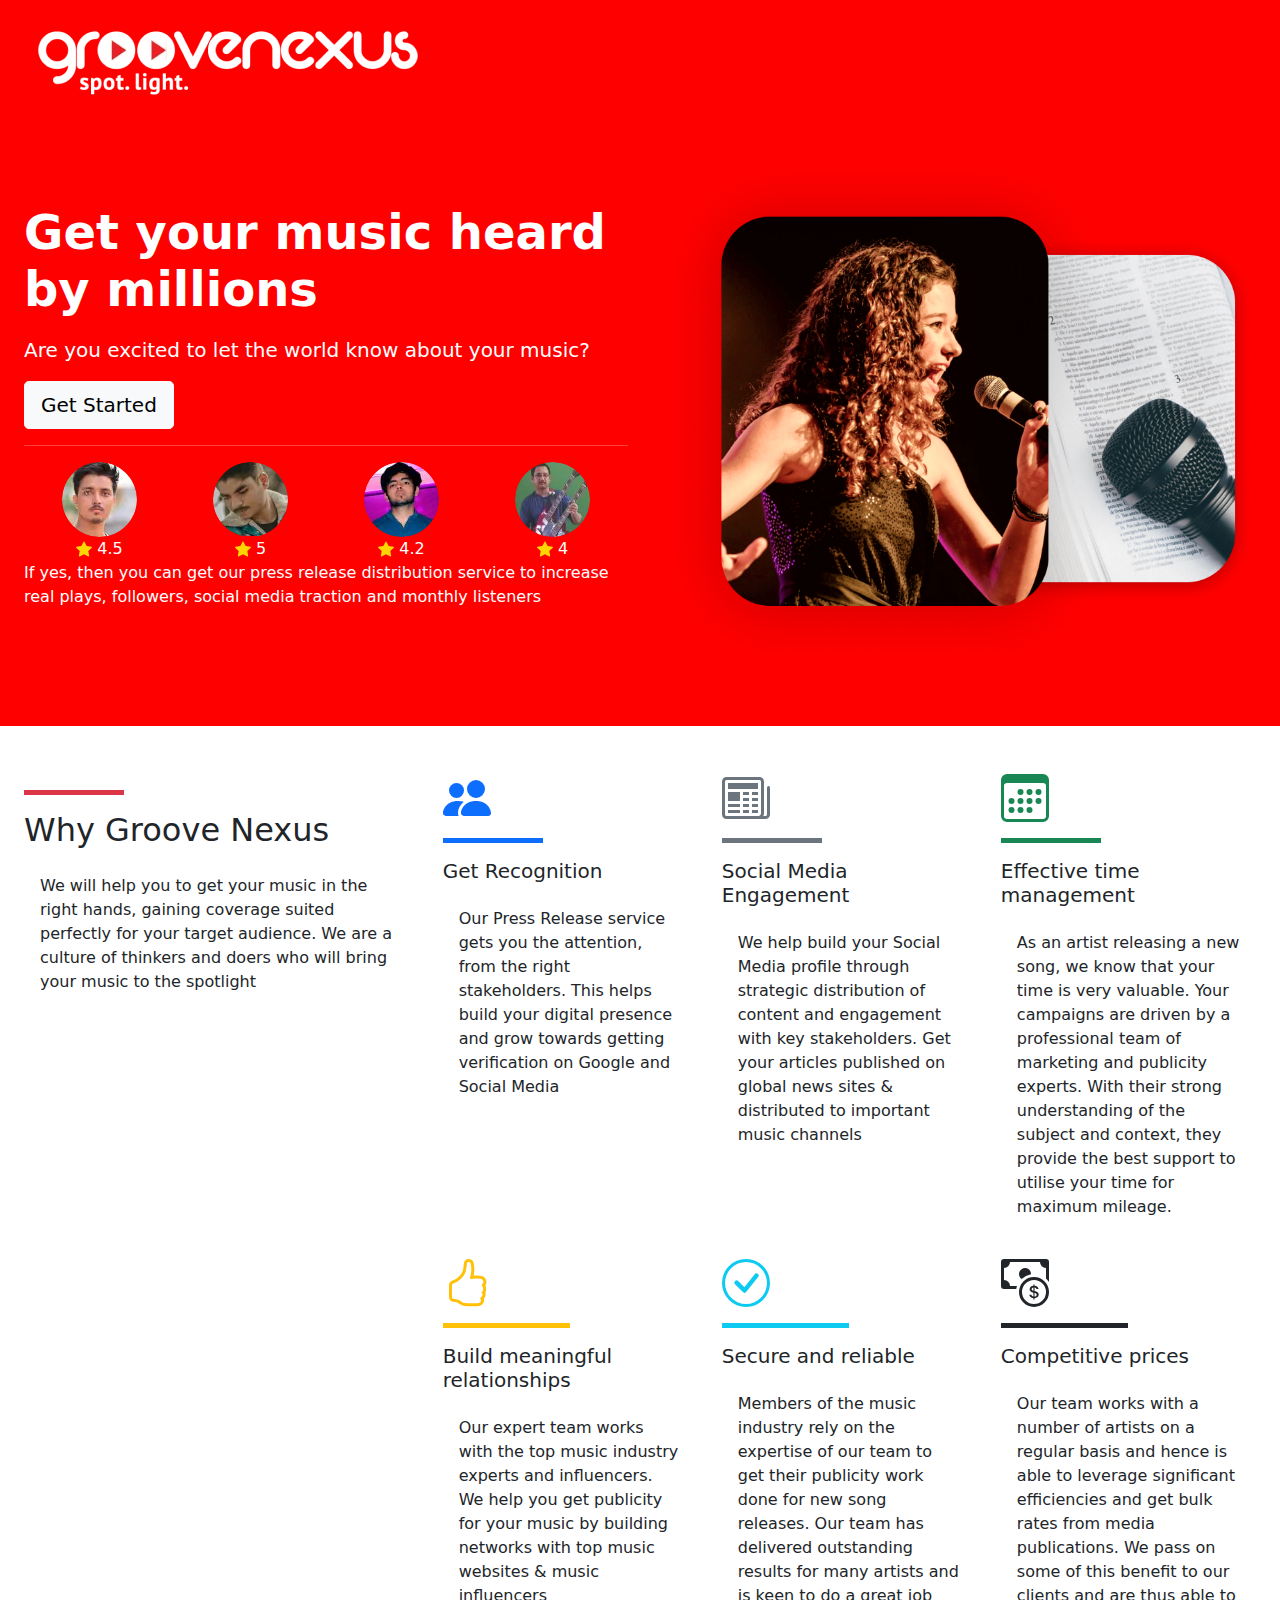
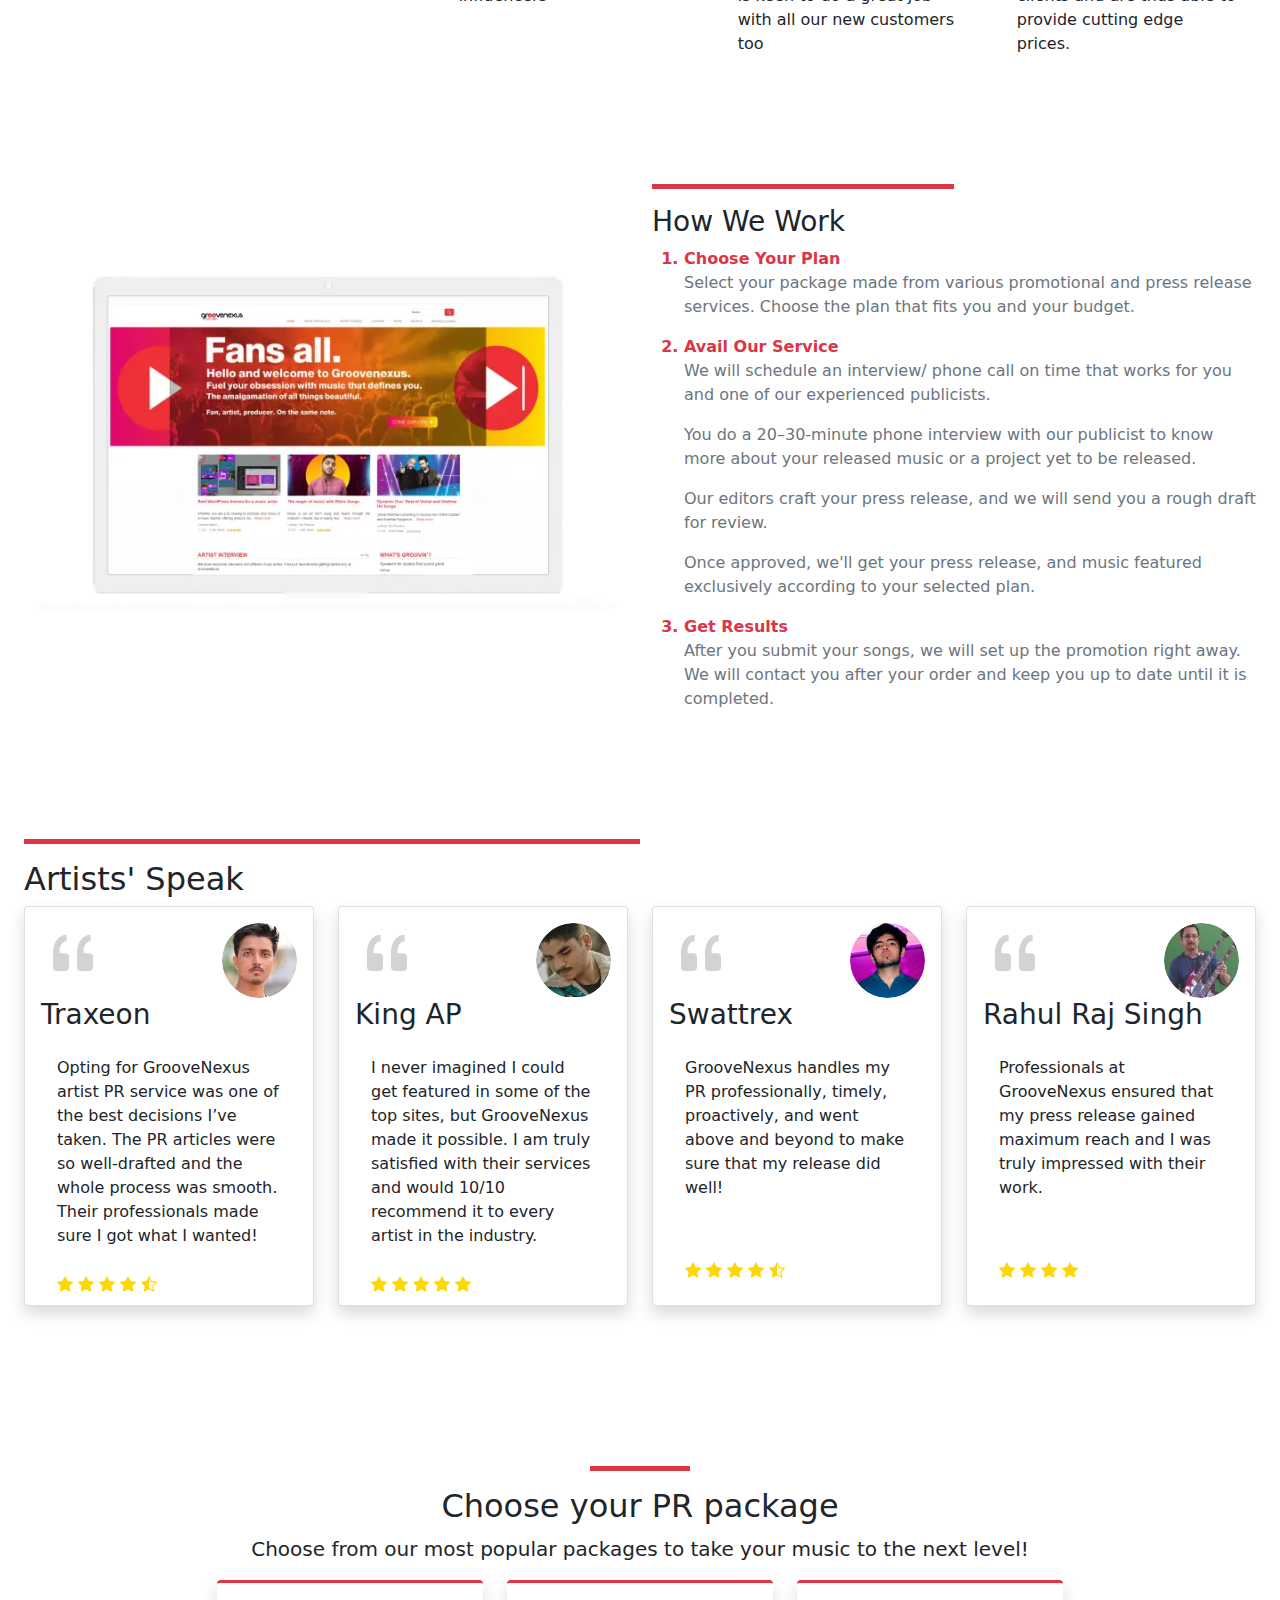
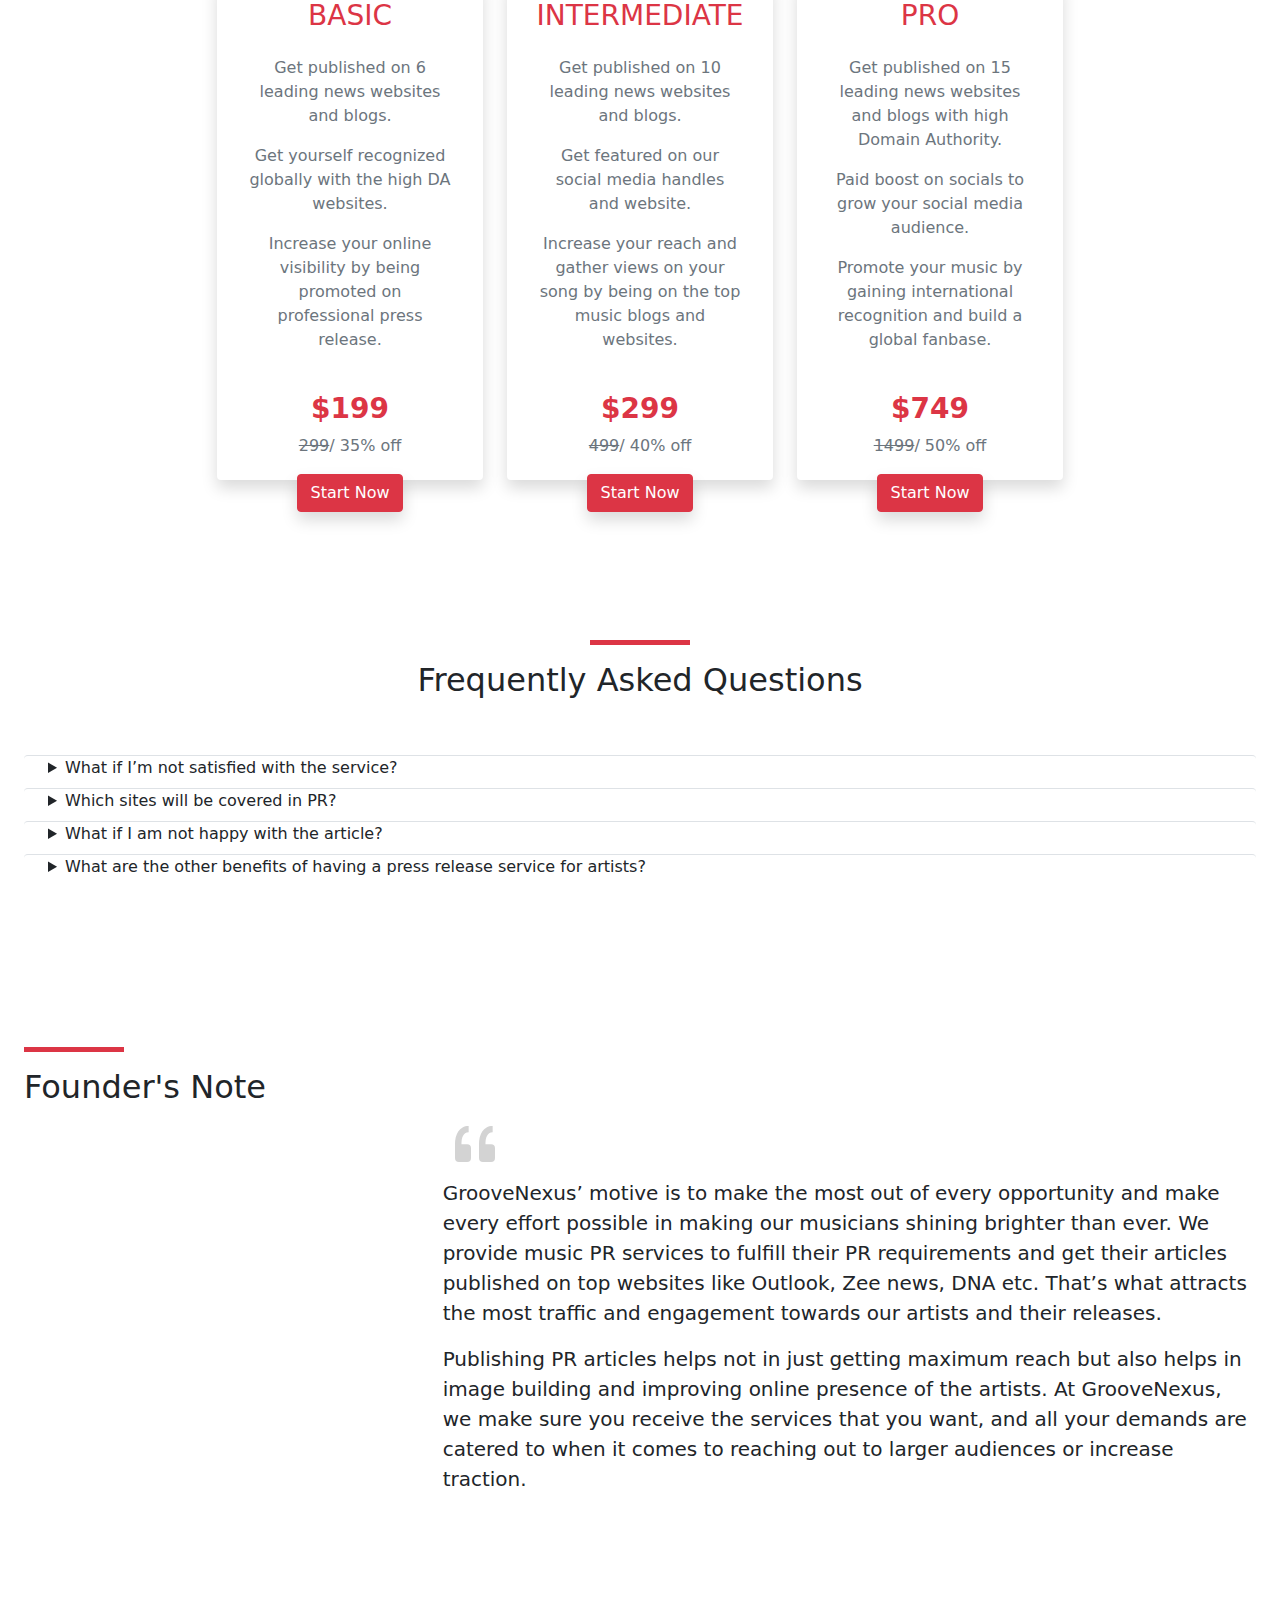
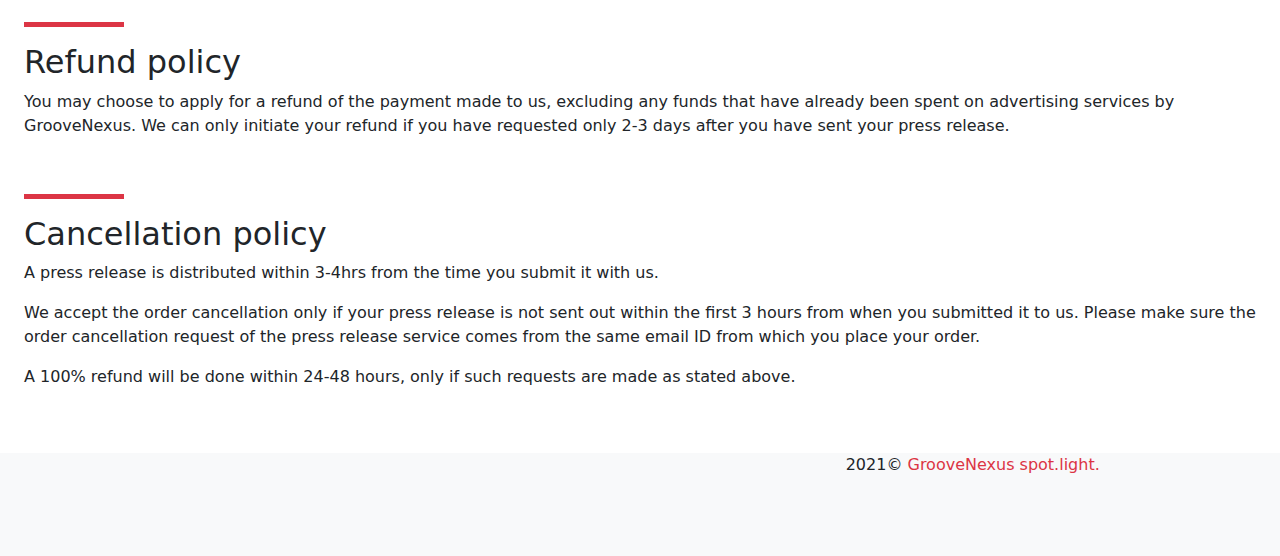
==== commit 55c613ff: "Update index.html" ====
--- a/index.html
+++ b/index.html
@@ -34,8 +34,7 @@
                 <br class="d-none d-md-inline-block" />
                 <picture>
                     <source srcset="images/logo.webp" type="image/webp">
-                    <img src="images/logo.png" alt="Groove Nexus Logo" class="img-fluid" style="height: 3.5rem;"
-                        width="432" height="78">
+                    <img src="images/logo.png" alt="Groove Nexus Logo" class="img-fluid" width="432" height="78">
                 </picture>
             </a>
             <!-- 
@@ -138,7 +137,7 @@
                     </div>
                 </div>
                 <p class="">If yes, then you can get our press release distribution service to increase real plays,
-                    followers, social media tractionand monthly listeners</p>
+                    followers, social media traction and monthly listeners</p>
             </div>
             <div class="col-lg-6">
                 <picture>
@@ -562,11 +561,7 @@
         <hr class="text-danger border-0 rounded-0 mx-auto"
             style="opacity: 1; width: 50%; height: 5px; max-width: 100px;">
         <h2 class="">Choose your PR package</h2>
-        <p class="lead">Lorem ipsum dolor sit amet, consectetur adipiscing elit, sed do eiusmod tempor incididunt ut
-            labore et dolore magna aliqua. Ut enim ad minim veniam, quis nostrud exercitation ullamco laboris nisi ut
-            aliquip ex ea commodo consequat. Duis aute irure dolor in reprehenderit in voluptate velit esse cillum
-            dolore eu fugiat nulla pariatur. Excepteur sint occaecat cupidatat non proident, sunt in culpa qui officia
-            deserunt mollit anim id est laborum.</p>
+        <p class="lead">Choose from our most popular packages to take your music to the next level!</p>
         <div class="row row-cols-1 row-cols-md-4 g-md-4 px-md-5 justify-content-center">
             <div class="col">
                 <div class="card text-center border-0 border-top border-danger border-3 shadow p-3 mb-5 bg-body rounded"
@@ -575,14 +570,14 @@
                         BASIC
                     </h3>
                     <div class="card-body">
-                        <p class="text-muted">Get published on 6 leading news websites.</p>
+                        <p class="text-muted">Get published on 6 leading news websites and blogs.</p>
                         <p class="text-muted">Get yourself recognized globally with the high DA websites.</p>
                         <p class="text-muted">Increase your online visibility by being promoted on professional press
                             release.</p>
                     </div>
                     <div class="card-footer text-muted bg-transparent border-0">
                         <p class="fw-bold text-danger h3">$199</p>
-                        <p class="text-muted"><span class="text-decoration-line-through">299</span>/ 56% off</p>
+                        <p class="text-muted"><span class="text-decoration-line-through">299</span>/ 35% off</p>
                         <a class="btn btn-danger shadow bg-danger rounded" href="#" role="button">Start Now</a>
                     </div>
                 </div>
@@ -594,13 +589,13 @@
                         INTERMEDIATE
                     </h3>
                     <div class="card-body">
-                        <p class="text-muted">Get published on 10 leading news websites.</p>
+                        <p class="text-muted">Get published on 10 leading news websites and blogs.</p>
                         <p class="text-muted">Get featured on our social media handles and website.</p>
                         <p class="text-muted">Increase your reach and gather views on your song by being on the top
                             music blogs and websites.</p>
                     </div>
                     <div class="card-footer text-muted bg-transparent border-0">
-                        <p class="fw-bold text-danger h3">$249</p>
+                        <p class="fw-bold text-danger h3">$299</p>
                         <p class="text-muted"><span class="text-decoration-line-through">499</span>/ 40% off</p>
                         <a class="btn btn-danger shadow bg-danger rounded" href="#" role="button">Start Now</a>
                     </div>
@@ -613,13 +608,14 @@
                         PRO
                     </h3>
                     <div class="card-body">
-                        <p class="text-muted">Get published on 15 leading news websites with high Domain Authority.</p>
+                        <p class="text-muted">Get published on 15 leading news websites and blogs with high Domain
+                            Authority.</p>
                         <p class="text-muted">Paid boost on socials to grow your social media audience.</p>
                         <p class="text-muted">Promote your music by gaining international recognition and build a global
                             fanbase.</p>
                     </div>
                     <div class="card-footer text-muted bg-transparent border-0">
-                        <p class="fw-bold text-danger h3">$649</p>
+                        <p class="fw-bold text-danger h3">$749</p>
                         <p class="text-muted"><span class="text-decoration-line-through">1499</span>/ 50% off</p>
                         <a class="btn btn-danger shadow bg-danger rounded" href="#" role="button">Start Now</a>
                     </div>
@@ -737,8 +733,8 @@
         <div class="d-flex justify-content-around">
             <picture>
                 <source srcset="images/groovenexus-logo.webp" type="image/webp">
-                <img src="/images/groovenexus-logo.png" alt="Groove Nexus Logo" class="img-fluid mx-auto"
-                    style="height: 3.5rem;" loading="lazy">
+                <img src="/images/groovenexus-logo.png" alt="Groove Nexus Logo" class="img-fluid mx-auto" loading="lazy"
+                    width="305" height="103">
             </picture>
             <p class="text-center">2021&#169; <span class="text-danger">GrooveNexus spot.light.</span></p>
         </div>
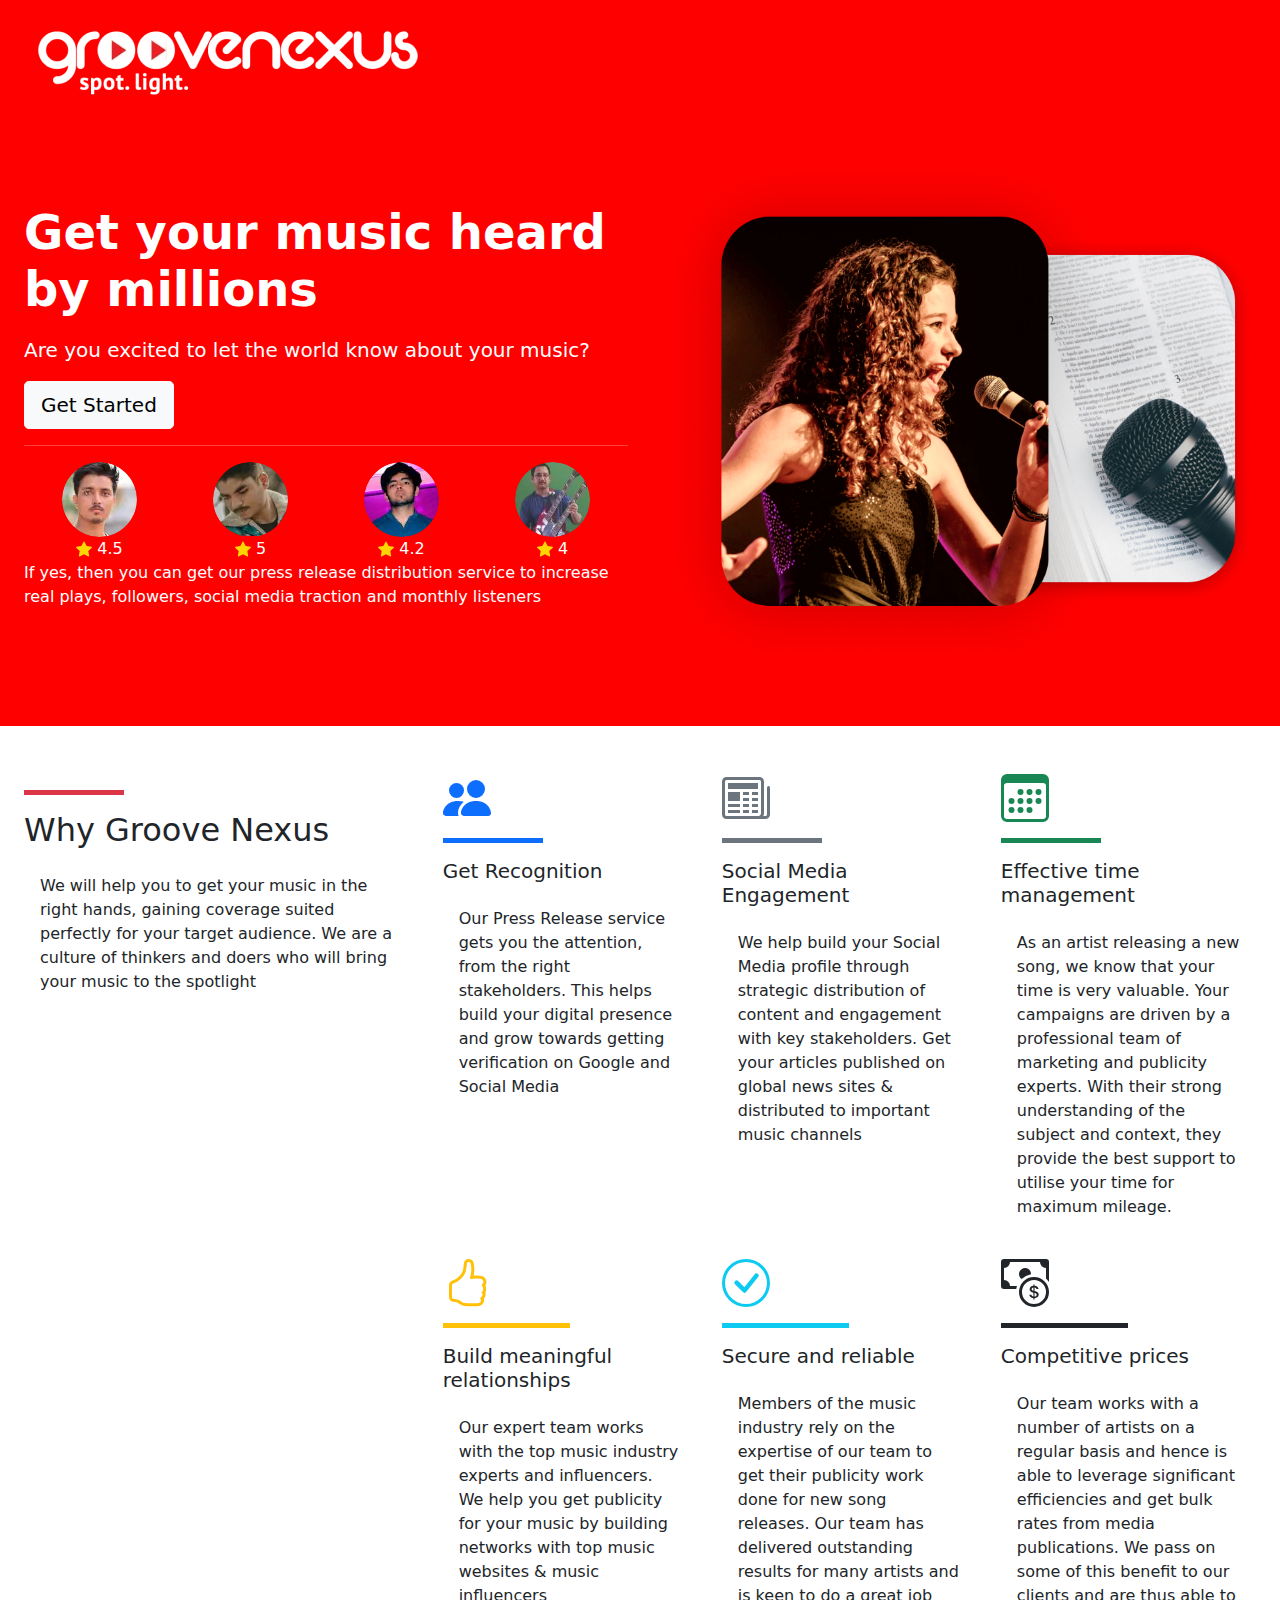
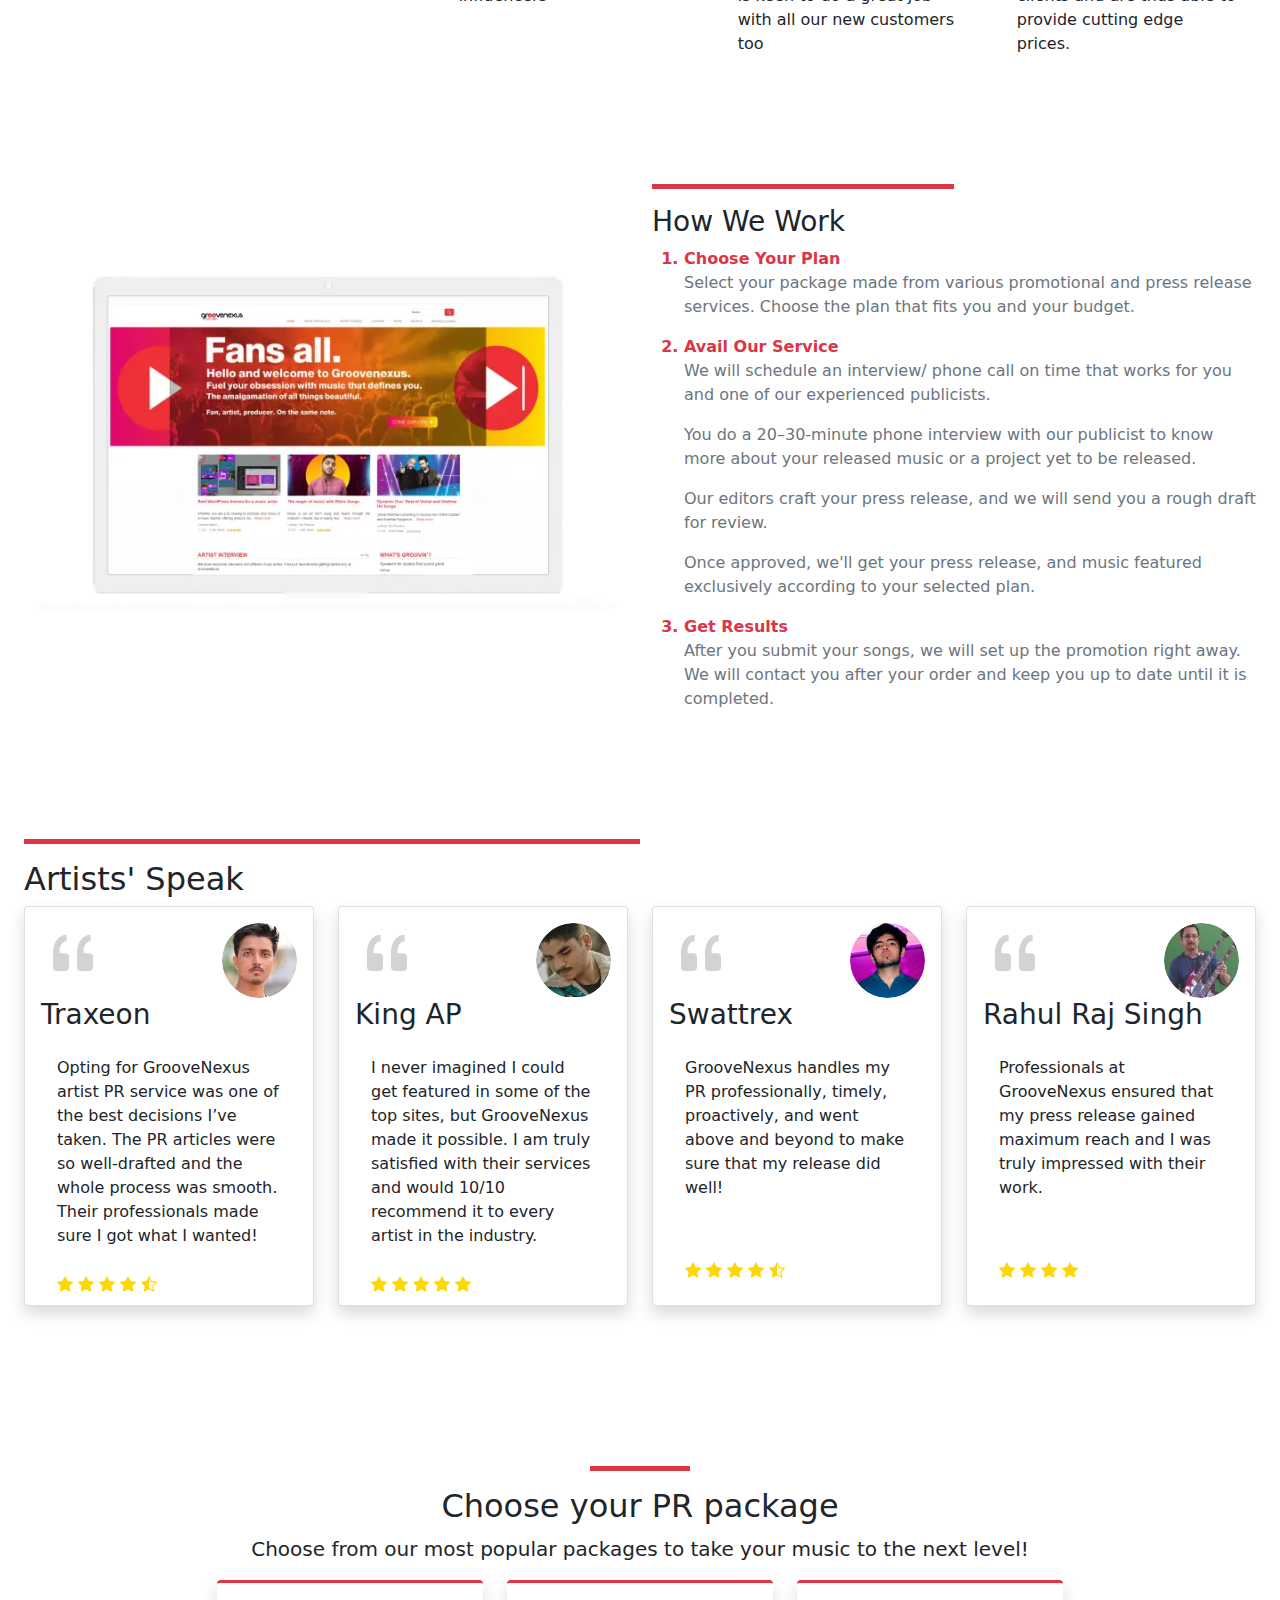
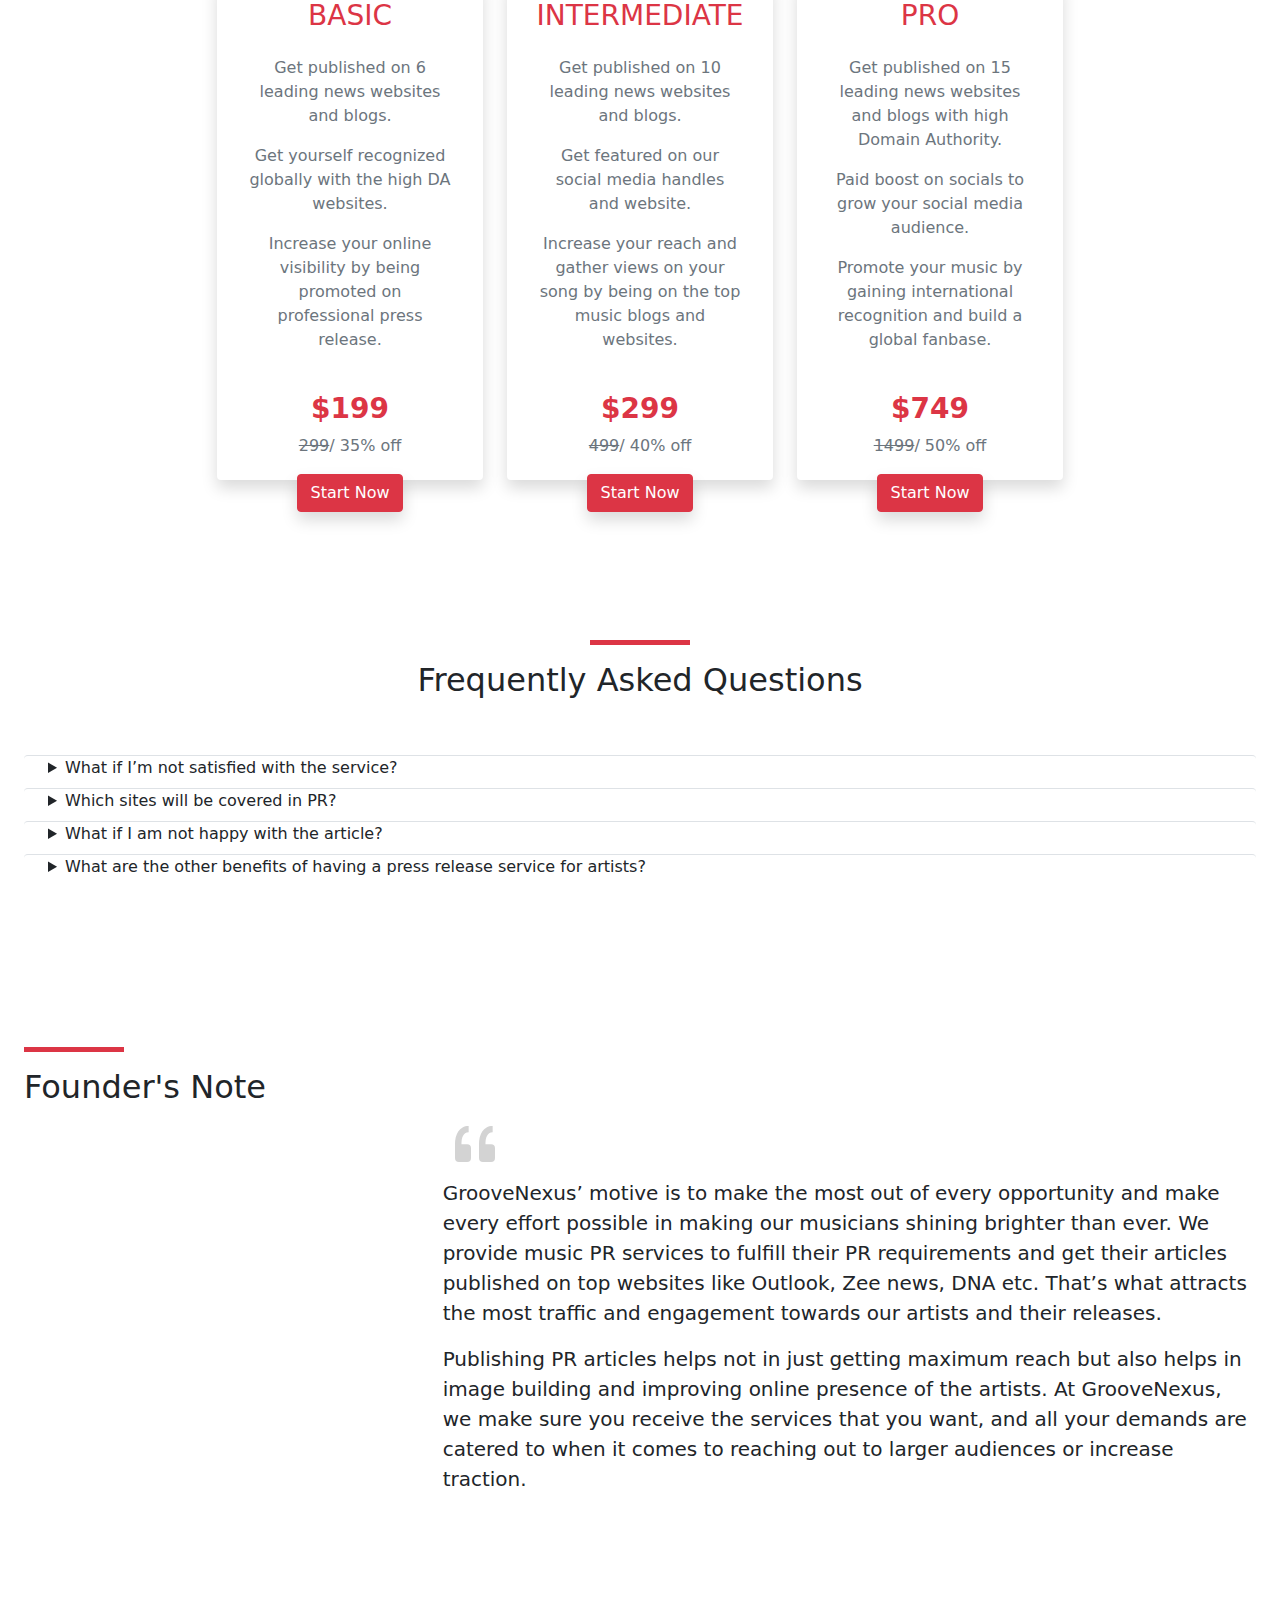
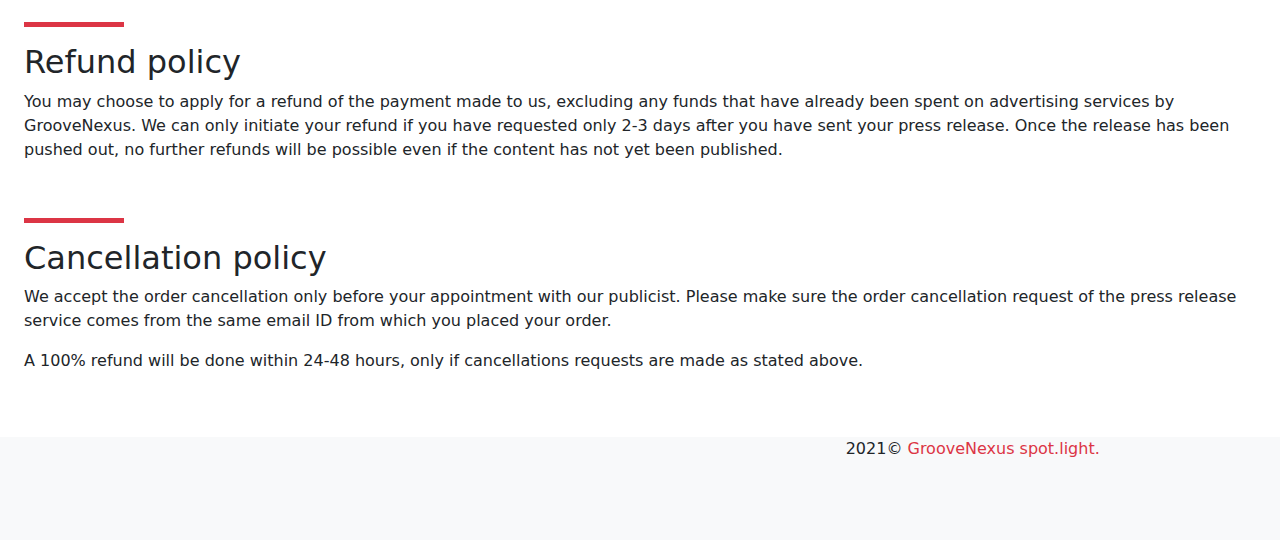
==== commit b47bda0e: "Update index.html" ====
--- a/index.html
+++ b/index.html
@@ -711,22 +711,20 @@
     <!-- Refund and Cancellation-->
     <section class="container-fluid px-md-4 py-2 py-md-5">
         <hr class="text-danger border-0 rounded-0" style="opacity: 1; width: 50%; height: 5px; max-width: 100px;">
-        <h2>Refund policy</h2>
+        <h2 id="refund">Refund policy</h2>
         <p>You may choose to apply for a refund of the payment made to us, excluding any funds that have already been
             spent on
             advertising services by GrooveNexus. We can only initiate your refund if you have requested only 2-3 days
             after you have
-            sent your press release.</p>
+            sent your press release. Once the release has been pushed out, no further refunds will be possible even if
+            the content has not yet been published.</p>
         <br class="py-4" />
         <hr class="text-danger border-0 rounded-0" style="opacity: 1; width: 50%; height: 5px; max-width: 100px;">
-        <h2>Cancellation policy</h2>
-        <p>A press release is distributed within 3-4hrs from the time you submit it with us.</p>
-        <p>We accept the order cancellation only if your press release is not sent out within the first 3 hours from
-            when you
-            submitted it to us. Please make sure the order cancellation request of the press release service comes from
-            the same
-            email ID from which you place your order.</p>
-        <p>A 100% refund will be done within 24-48 hours, only if such requests are made as stated above.</p>
+        <h2 id="cancel">Cancellation policy</h2>
+        <p>We accept the order cancellation only before your appointment with our publicist. Please make sure the order
+            cancellation request of the press release service comes from the same email ID from which you placed your
+            order.</p>
+        <p>A 100% refund will be done within 24-48 hours, only if cancellations requests are made as stated above.</p>
     </section>
 
     <footer class="bg-light" style="min-height: 5rem;">
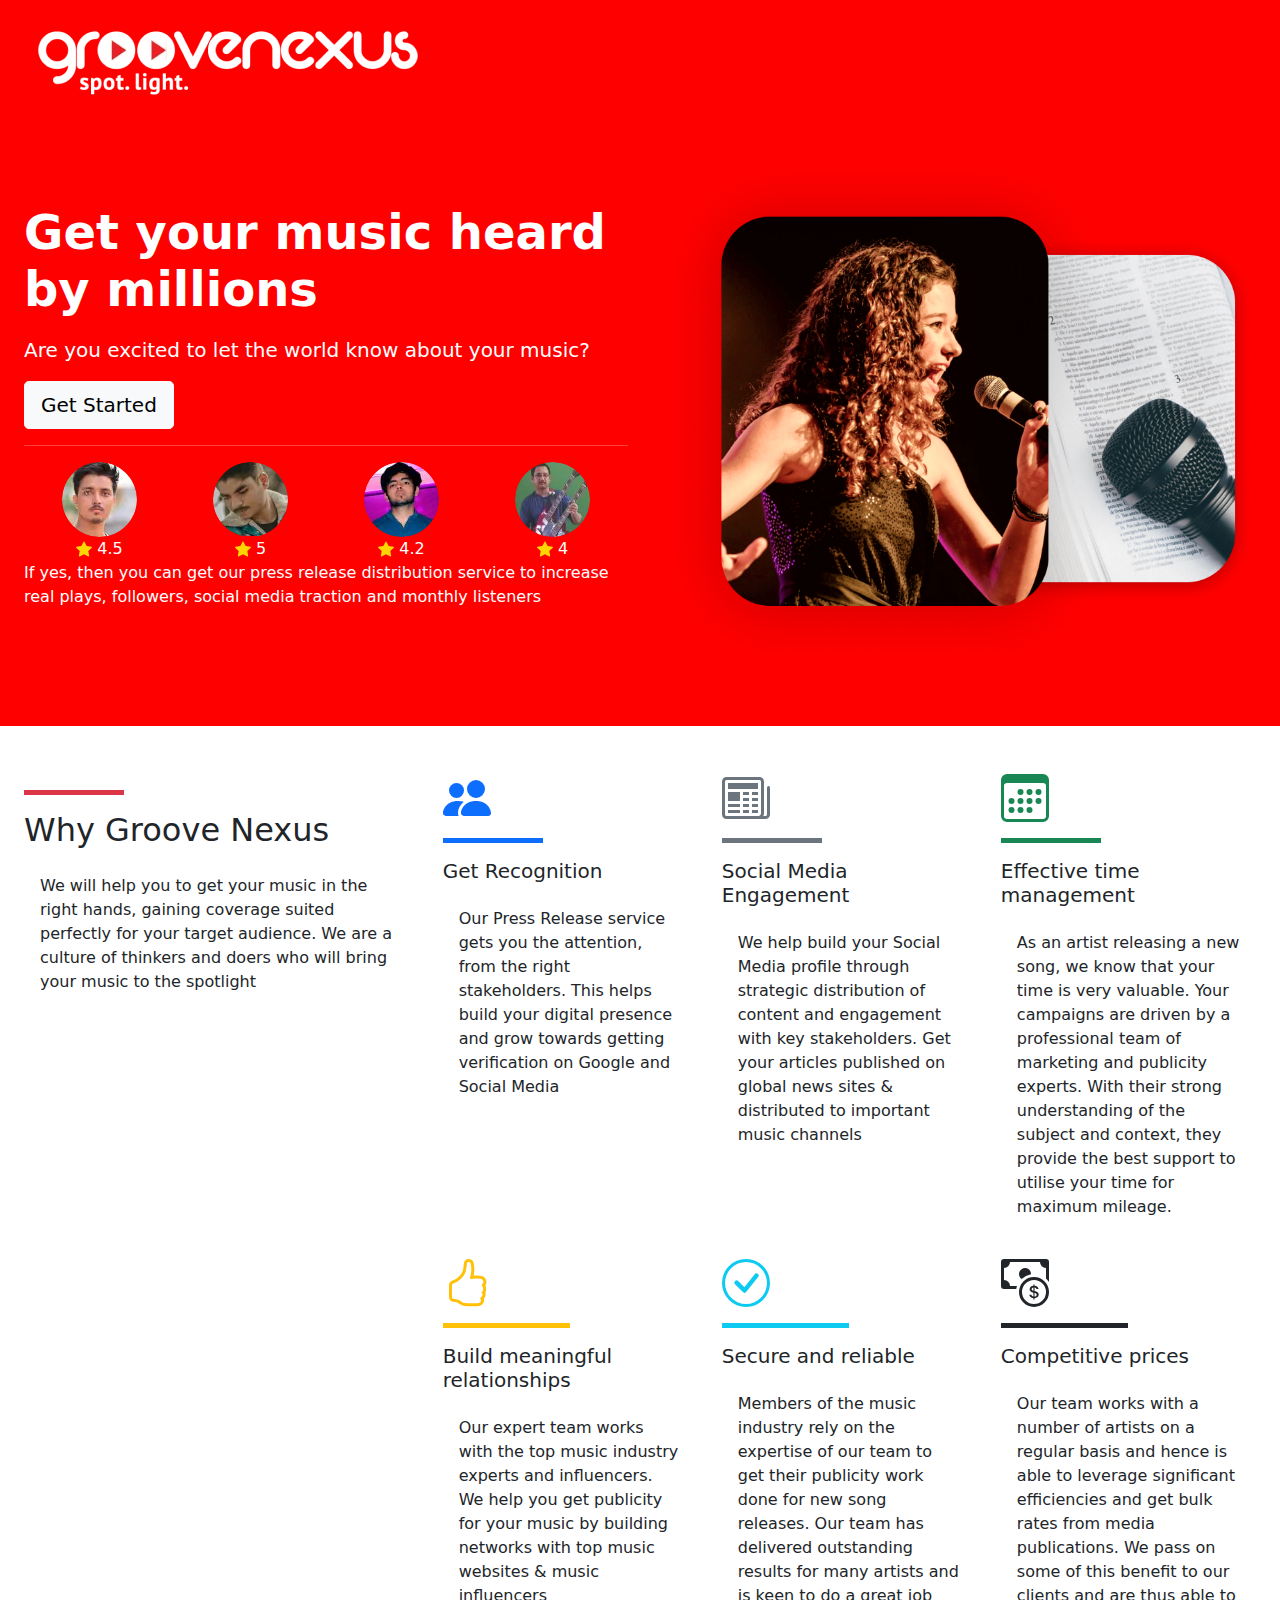
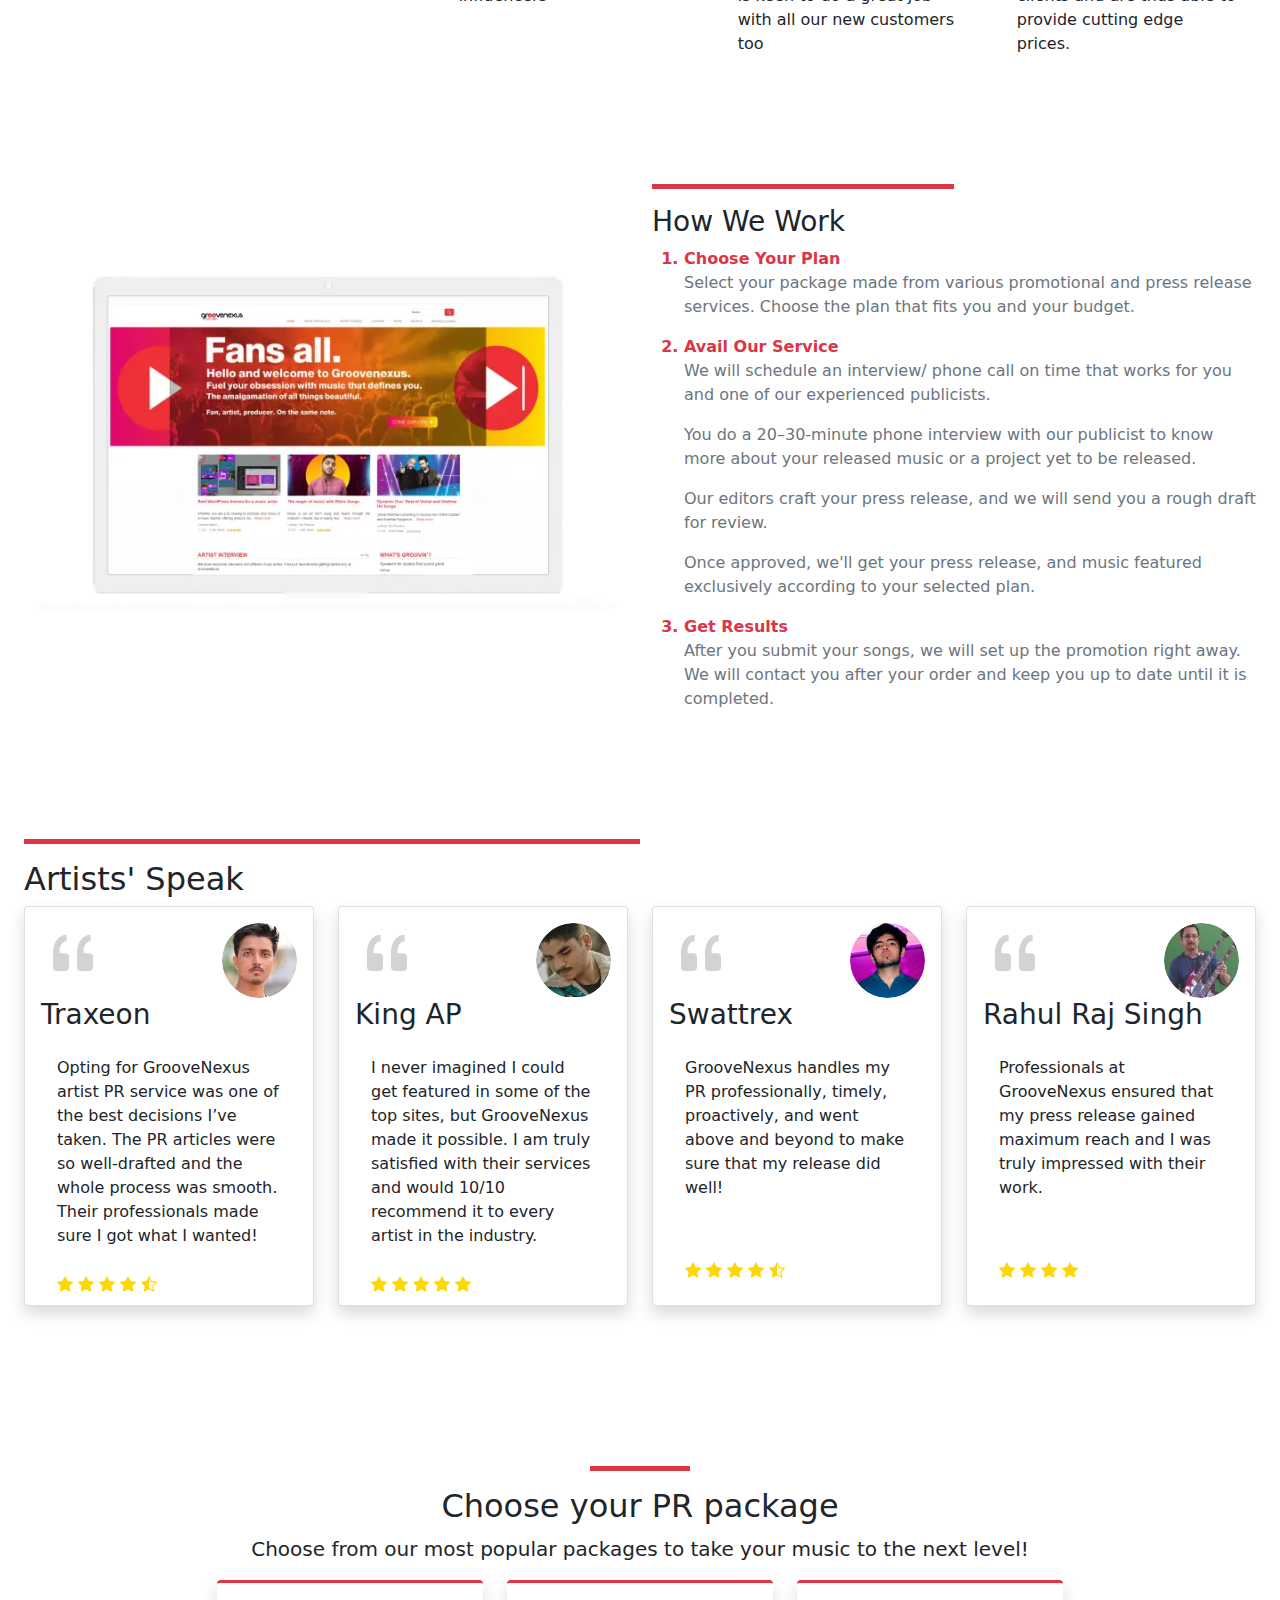
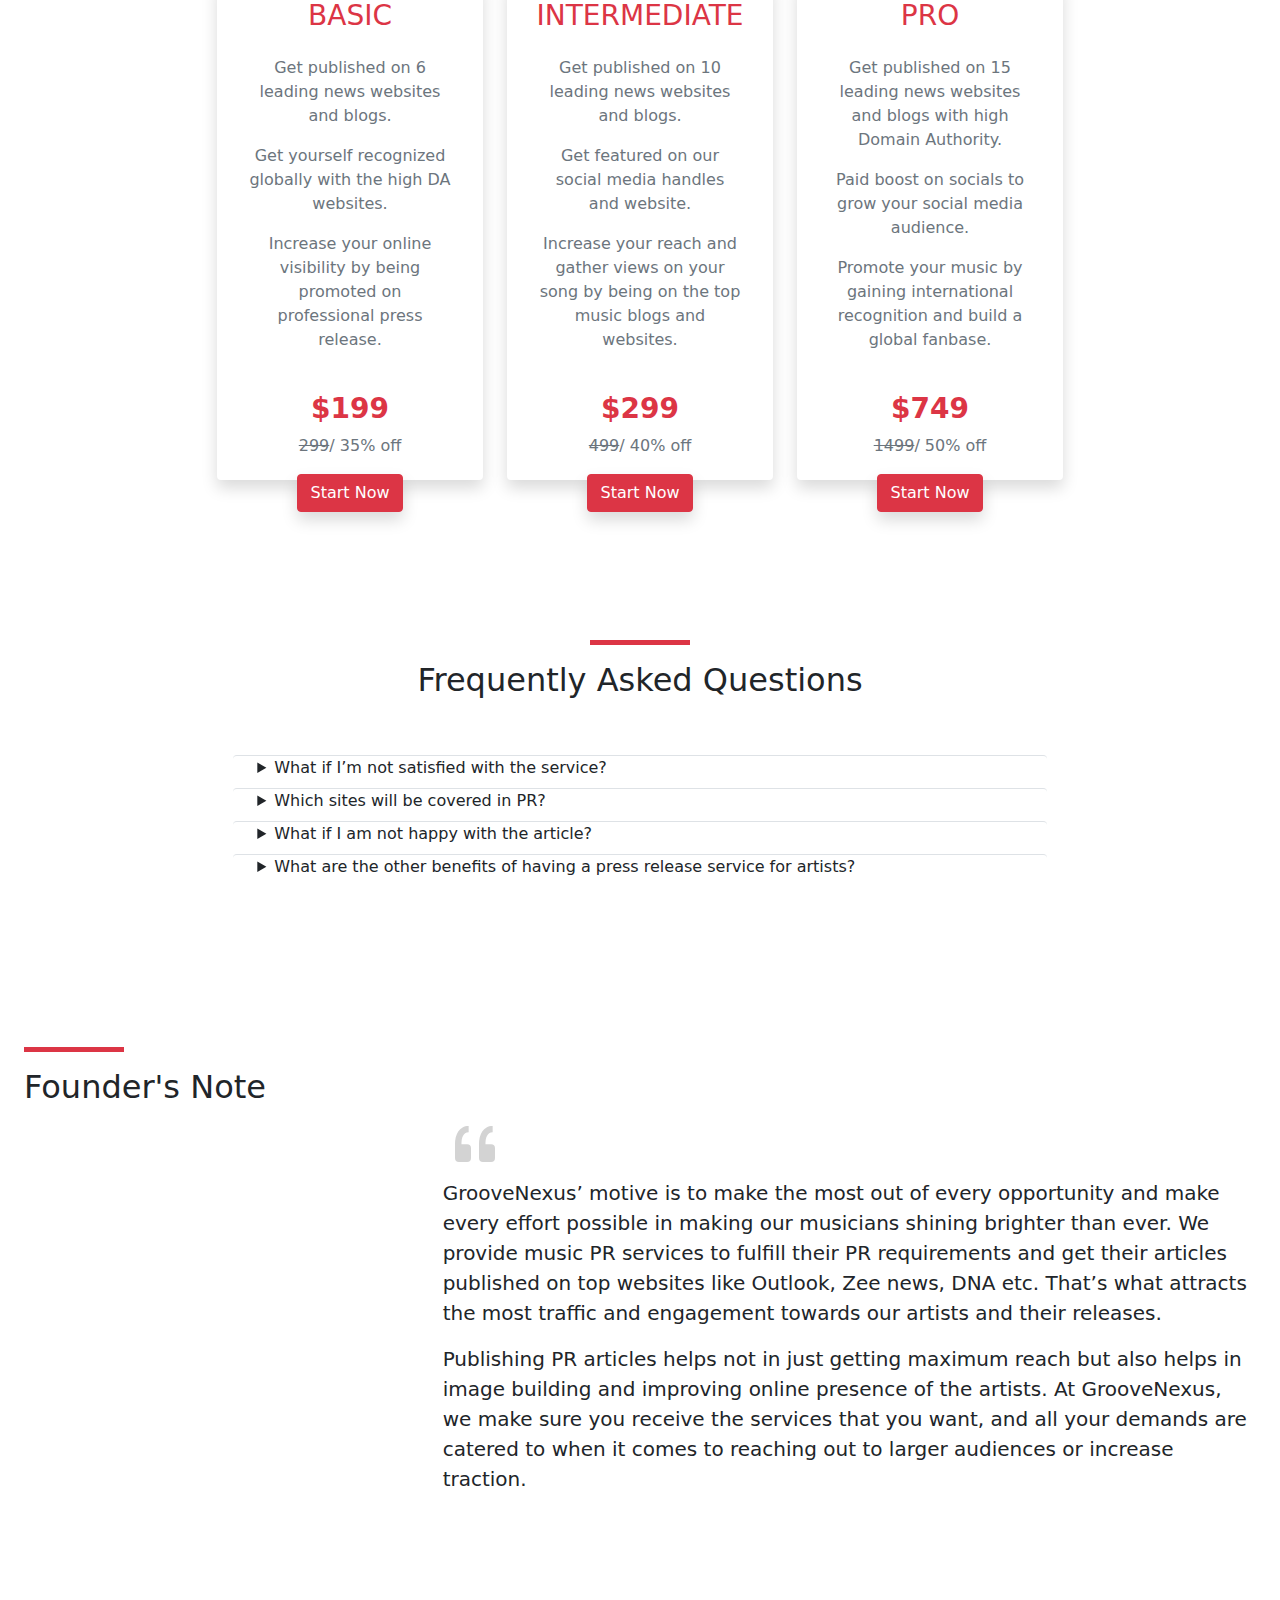
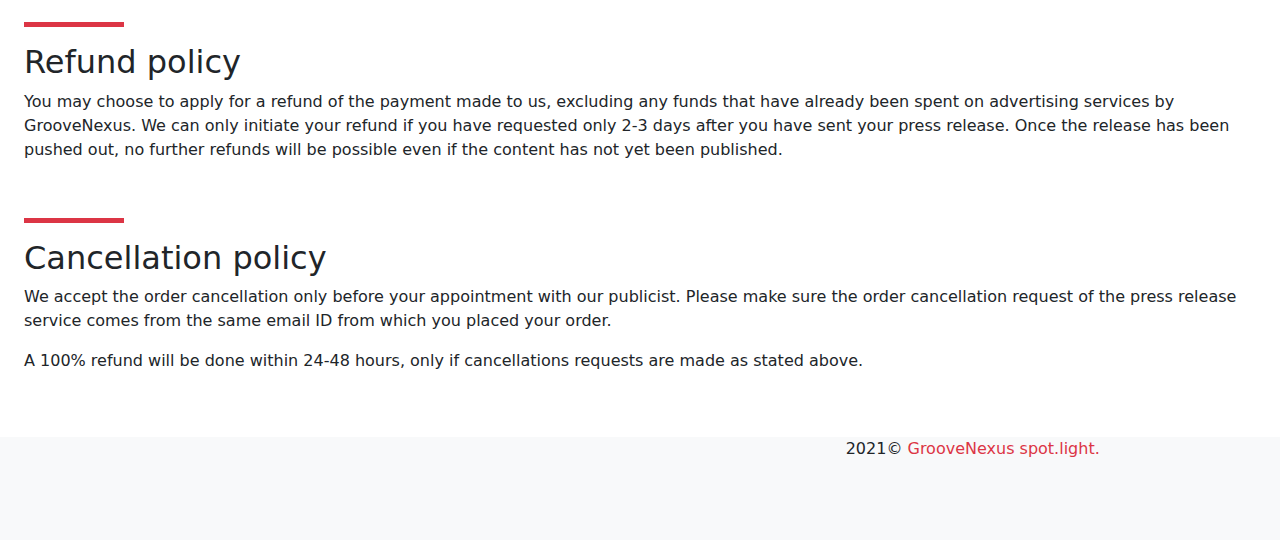
==== commit f8950552: "realigned FAQ and added meta" ====
--- a/index.html
+++ b/index.html
@@ -6,6 +6,24 @@
     <meta charset="utf-8">
     <meta name="viewport" content="width=device-width, initial-scale=1">
 
+    <!-- Twitter Card-->
+
+    <meta name="twitter:card" content="summary_large_image">
+    <meta name="twitter:site" content="@groovenexus">
+    <meta name="twitter:title" content="Get your music heard by millions | Groove Nexus PR Packages">
+    <meta name="twitter:description"
+        content="Groovenexus PR Packages will help you to get your music in the right hands, gaining coverage suited perfectly for your target audience. ">
+    <meta name="twitter:image" content="images/artist-banner-md.webp">
+
+
+    <!-- Open Graph-->
+    <meta property="og:title" content="Get your music heard by millions | Groove Nexus PR Packages">
+    <meta property="og:site_name" content="Groove Nexus">
+    <meta property="og:url" content="https://www.groovenexus.com/">
+    <meta property="og:description"
+        content="Groovenexus PR Packages will help you to get your music in the right hands, gaining coverage suited perfectly for your target audience.">
+    <meta property="og:type" content="product">
+    <meta property="og:image" content="images/artist-banner-md.webp">
 
     <!-- Bootstrap Icons CSS -->
 
@@ -24,7 +42,13 @@
     <link rel="preload" href="images/swattrex.webp" as="image/webp">
     <link rel="preload" href="images/rahul-raj-singh.webp" as="image/webp">
 
-    <title>Hello, world!</title>
+    <meta name="title" content="Get your music heard by millions | Groove Nexus PR Packages">
+    <meta name="description"
+        content="Groovenexus PR Packages will help you to get your music in the right hands, gaining coverage suited perfectly for your target audience">
+
+    <title>Get your music heard by millions | Groove Nexus PR Packages</title>
+
+
 </head>
 
 <body>
@@ -630,7 +654,7 @@
             style="opacity: 1; width: 50%; height: 5px; max-width: 100px;">
         <h2 class="text-center">Frequently Asked Questions</h2>
         <div class="row justify-content-center py-2 py-md-5">
-            <div class="col-md-6">
+            <div class="col-md-8">
                 <details class="card border-0 border-top border-bottom px-2 px-md-4">
                     <summary class="card-title">
                         What if I’m not satisfied with the service?
--- a/css/bundle.css
+++ b/css/bundle.css
@@ -41,24 +41,35 @@
   --bs-black-rgb: 0, 0, 0;
   --bs-body-color-rgb: 33, 37, 41;
   --bs-body-bg-rgb: 255, 255, 255;
-  --bs-font-sans-serif: system-ui, -apple-system, "Segoe UI", Roboto, "Helvetica Neue", Arial, "Noto Sans", "Liberation Sans", sans-serif, "Apple Color Emoji", "Segoe UI Emoji", "Segoe UI Symbol", "Noto Color Emoji";
-  --bs-font-monospace: SFMono-Regular, Menlo, Monaco, Consolas, "Liberation Mono", "Courier New", monospace;
-  --bs-gradient: linear-gradient(180deg, rgba(255, 255, 255, 0.15), rgba(255, 255, 255, 0));
+  --bs-font-sans-serif: system-ui, -apple-system, "Segoe UI", Roboto,
+    "Helvetica Neue", Arial, "Noto Sans", "Liberation Sans", sans-serif,
+    "Apple Color Emoji", "Segoe UI Emoji", "Segoe UI Symbol", "Noto Color Emoji";
+  --bs-font-monospace: SFMono-Regular, Menlo, Monaco, Consolas,
+    "Liberation Mono", "Courier New", monospace;
+  --bs-gradient: linear-gradient(
+    180deg,
+    rgba(255, 255, 255, 0.15),
+    rgba(255, 255, 255, 0)
+  );
   --bs-body-font-family: var(--bs-font-sans-serif);
   --bs-body-font-size: 1rem;
   --bs-body-font-weight: 400;
   --bs-body-line-height: 1.5;
   --bs-body-color: #212529;
-  --bs-body-bg: #fff; }
+  --bs-body-bg: #fff;
+}
 
 *,
 *::before,
 *::after {
-  box-sizing: border-box; }
+  box-sizing: border-box;
+}
 
 @media (prefers-reduced-motion: no-preference) {
   :root {
-    scroll-behavior: smooth; } }
+    scroll-behavior: smooth;
+  }
+}
 
 body {
   margin: 0;
@@ -70,117 +81,164 @@
   text-align: var(--bs-body-text-align);
   background-color: var(--bs-body-bg);
   -webkit-text-size-adjust: 100%;
-  -webkit-tap-highlight-color: rgba(0, 0, 0, 0); }
+  -webkit-tap-highlight-color: rgba(0, 0, 0, 0);
+}
 
 hr {
   margin: 1rem 0;
   color: inherit;
   background-color: currentColor;
   border: 0;
-  opacity: 0.25; }
+  opacity: 0.25;
+}
 
 hr:not([size]) {
-  height: 1px; }
-
-h1, .h1, h2, .h2, h3, .h3, h5, .h5 {
+  height: 1px;
+}
+
+h1,
+.h1,
+h2,
+.h2,
+h3,
+.h3,
+h5,
+.h5 {
   margin-top: 0;
   margin-bottom: 0.5rem;
   font-weight: 500;
-  line-height: 1.2; }
-
-h1, .h1 {
-  font-size: calc(1.375rem + 1.5vw); }
-  @media (min-width: 1200px) {
-    h1, .h1 {
-      font-size: 2.5rem; } }
-
-h2, .h2 {
-  font-size: calc(1.325rem + 0.9vw); }
-  @media (min-width: 1200px) {
-    h2, .h2 {
-      font-size: 2rem; } }
-
-h3, .h3 {
-  font-size: calc(1.3rem + 0.6vw); }
-  @media (min-width: 1200px) {
-    h3, .h3 {
-      font-size: 1.75rem; } }
-
-h5, .h5 {
-  font-size: 1.25rem; }
+  line-height: 1.2;
+}
+
+h1,
+.h1 {
+  font-size: calc(1.375rem + 1.5vw);
+}
+@media (min-width: 1200px) {
+  h1,
+  .h1 {
+    font-size: 2.5rem;
+  }
+}
+
+h2,
+.h2 {
+  font-size: calc(1.325rem + 0.9vw);
+}
+@media (min-width: 1200px) {
+  h2,
+  .h2 {
+    font-size: 2rem;
+  }
+}
+
+h3,
+.h3 {
+  font-size: calc(1.3rem + 0.6vw);
+}
+@media (min-width: 1200px) {
+  h3,
+  .h3 {
+    font-size: 1.75rem;
+  }
+}
+
+h5,
+.h5 {
+  font-size: 1.25rem;
+}
 
 p {
   margin-top: 0;
-  margin-bottom: 1rem; }
+  margin-bottom: 1rem;
+}
 
 ol {
-  padding-left: 2rem; }
+  padding-left: 2rem;
+}
 
 ol {
   margin-top: 0;
-  margin-bottom: 1rem; }
+  margin-bottom: 1rem;
+}
 
 ol ol {
-  margin-bottom: 0; }
+  margin-bottom: 0;
+}
 
 blockquote {
-  margin: 0 0 1rem; }
-
+  margin: 0 0 1rem;
+}
 
 strong {
-  font-weight: bolder; }
+  font-weight: bolder;
+}
 
 a {
   color: #0d6efd;
-  text-decoration: underline; }
-  a:hover {
-    color: #0a58ca; }
-
-a:not([href]):not([class]), a:not([href]):not([class]):hover {
+  text-decoration: underline;
+}
+a:hover {
+  color: #0a58ca;
+}
+
+a:not([href]):not([class]),
+a:not([href]):not([class]):hover {
   color: inherit;
-  text-decoration: none; }
+  text-decoration: none;
+}
 
 img,
 svg {
-  vertical-align: middle; }
+  vertical-align: middle;
+}
 
 button {
-  border-radius: 0; }
+  border-radius: 0;
+}
 
 button:focus:not(:focus-visible) {
-  outline: 0; }
-
+  outline: 0;
+}
 
 button,
 select {
   margin: 0;
   font-family: inherit;
   font-size: inherit;
-  line-height: inherit; }
+  line-height: inherit;
+}
 
 button,
 select {
-  text-transform: none; }
+  text-transform: none;
+}
 
 [role="button"] {
-  cursor: pointer; }
+  cursor: pointer;
+}
 
 select {
-  word-wrap: normal; }
-  select:disabled {
-    opacity: 1; }
+  word-wrap: normal;
+}
+select:disabled {
+  opacity: 1;
+}
 
 [list]::-webkit-calendar-picker-indicator {
-  display: none; }
+  display: none;
+}
 
 button,
 [type="button"],
 [type="submit"] {
-  -webkit-appearance: button; }
-  button:not(:disabled),
-  [type="button"]:not(:disabled),
-  [type="submit"]:not(:disabled) {
-    cursor: pointer; }
+  -webkit-appearance: button;
+}
+button:not(:disabled),
+[type="button"]:not(:disabled),
+[type="submit"]:not(:disabled) {
+  cursor: pointer;
+}
 
 /* rtl:raw:
 [type="tel"],
@@ -193,103 +251,126 @@
 
 .lead {
   font-size: 1.25rem;
-  font-weight: 300; }
+  font-weight: 300;
+}
 
 .display-5 {
   font-size: calc(1.425rem + 2.1vw);
   font-weight: 300;
-  line-height: 1.2; }
-  @media (min-width: 1200px) {
-    .display-5 {
-      font-size: 3rem; } }
+  line-height: 1.2;
+}
+@media (min-width: 1200px) {
+  .display-5 {
+    font-size: 3rem;
+  }
+}
 
 .blockquote {
   margin-bottom: 1rem;
-  font-size: 1.25rem; }
-  .blockquote > :last-child {
-    margin-bottom: 0; }
+  font-size: 1.25rem;
+}
+.blockquote > :last-child {
+  margin-bottom: 0;
+}
 
 .img-fluid {
   max-width: 100%;
-  height: auto; }
-
+  height: auto;
+}
 
 .container-fluid {
   width: 100%;
   padding-right: var(--bs-gutter-x, 0.75rem);
   padding-left: var(--bs-gutter-x, 0.75rem);
   margin-right: auto;
-  margin-left: auto; }
+  margin-left: auto;
+}
 .row {
   --bs-gutter-x: 1.5rem;
   --bs-gutter-y: 0;
   display: flex;
   flex-wrap: wrap;
   margin-top: calc(-1 * var(--bs-gutter-y));
-  margin-right: calc(-.5 * var(--bs-gutter-x));
-  margin-left: calc(-.5 * var(--bs-gutter-x)); }
-  .row > * {
-    flex-shrink: 0;
-    width: 100%;
-    max-width: 100%;
-    padding-right: calc(var(--bs-gutter-x) * .5);
-    padding-left: calc(var(--bs-gutter-x) * .5);
-    margin-top: var(--bs-gutter-y); }
+  margin-right: calc(-0.5 * var(--bs-gutter-x));
+  margin-left: calc(-0.5 * var(--bs-gutter-x));
+}
+.row > * {
+  flex-shrink: 0;
+  width: 100%;
+  max-width: 100%;
+  padding-right: calc(var(--bs-gutter-x) * 0.5);
+  padding-left: calc(var(--bs-gutter-x) * 0.5);
+  margin-top: var(--bs-gutter-y);
+}
 
 .col {
-  flex: 1 0 0%; }
+  flex: 1 0 0%;
+}
 
 .row-cols-1 > * {
   flex: 0 0 auto;
-  width: 100%; }
+  width: 100%;
+}
 
 .g-4 {
-  --bs-gutter-x: 1.5rem; }
+  --bs-gutter-x: 1.5rem;
+}
 
 .g-4 {
-  --bs-gutter-y: 1.5rem; }
+  --bs-gutter-y: 1.5rem;
+}
 
 @media (min-width: 576px) {
-
   .col-sm-6 {
     flex: 0 0 auto;
-    width: 50%; } }
+    width: 50%;
+  }
+}
 @media (min-width: 768px) {
-
   .row-cols-md-2 > * {
     flex: 0 0 auto;
-    width: 50%; }
+    width: 50%;
+  }
 
   .row-cols-md-4 > * {
     flex: 0 0 auto;
-    width: 25%; }
+    width: 25%;
+  }
 
   .col-md-4 {
     flex: 0 0 auto;
-    width: 33.33333333%; }
+    width: 33.33333333%;
+  }
 
   .col-md-8 {
     flex: 0 0 auto;
-    width: 66.66666667%; }
+    width: 66.66666667%;
+  }
 
   .g-md-4 {
-    --bs-gutter-x: 1.5rem; }
+    --bs-gutter-x: 1.5rem;
+  }
 
   .g-md-4 {
-    --bs-gutter-y: 1.5rem; } }
+    --bs-gutter-y: 1.5rem;
+  }
+}
 @media (min-width: 992px) {
-
   .row-cols-lg-3 > * {
     flex: 0 0 auto;
-    width: 33.3333333333%; }
+    width: 33.3333333333%;
+  }
 
   .row-cols-lg-4 > * {
     flex: 0 0 auto;
-    width: 25%; }
+    width: 25%;
+  }
 
   .col-lg-6 {
     flex: 0 0 auto;
-    width: 50%; } }
+    width: 50%;
+  }
+}
 
 .btn {
   display: inline-block;
@@ -306,116 +387,149 @@
   padding: 0.375rem 0.75rem;
   font-size: 1rem;
   border-radius: 0.25rem;
-  transition: color 0.15s ease-in-out, background-color 0.15s ease-in-out, border-color 0.15s ease-in-out, box-shadow 0.15s ease-in-out; }
-  @media (prefers-reduced-motion: reduce) {
-    .btn {
-      transition: none; } }
-  .btn:hover {
-    color: #212529; }
-   .btn:focus {
-    outline: 0;
-    box-shadow: 0 0 0 0.25rem rgba(13, 110, 253, 0.25); }
-  .btn:disabled {
-    pointer-events: none;
-    opacity: 0.65; }
+  transition: color 0.15s ease-in-out, background-color 0.15s ease-in-out,
+    border-color 0.15s ease-in-out, box-shadow 0.15s ease-in-out;
+}
+@media (prefers-reduced-motion: reduce) {
+  .btn {
+    transition: none;
+  }
+}
+.btn:hover {
+  color: #212529;
+}
+.btn:focus {
+  outline: 0;
+  box-shadow: 0 0 0 0.25rem rgba(13, 110, 253, 0.25);
+}
+.btn:disabled {
+  pointer-events: none;
+  opacity: 0.65;
+}
 
 .btn-danger {
   color: #fff;
   background-color: #dc3545;
-  border-color: #dc3545; }
-  .btn-danger:hover {
-    color: #fff;
-    background-color: #bb2d3b;
-    border-color: #b02a37; }
-   .btn-danger:focus {
-    color: #fff;
-    background-color: #bb2d3b;
-    border-color: #b02a37;
-    box-shadow: 0 0 0 0.25rem rgba(225, 83, 97, 0.5); }
-   .btn-danger:active {
-    color: #fff;
-    background-color: #b02a37;
-    border-color: #a52834; }
-     .btn-danger:active:focus {
-      box-shadow: 0 0 0 0.25rem rgba(225, 83, 97, 0.5); }
-  .btn-danger:disabled {
-    color: #fff;
-    background-color: #dc3545;
-    border-color: #dc3545; }
+  border-color: #dc3545;
+}
+.btn-danger:hover {
+  color: #fff;
+  background-color: #bb2d3b;
+  border-color: #b02a37;
+}
+.btn-danger:focus {
+  color: #fff;
+  background-color: #bb2d3b;
+  border-color: #b02a37;
+  box-shadow: 0 0 0 0.25rem rgba(225, 83, 97, 0.5);
+}
+.btn-danger:active {
+  color: #fff;
+  background-color: #b02a37;
+  border-color: #a52834;
+}
+.btn-danger:active:focus {
+  box-shadow: 0 0 0 0.25rem rgba(225, 83, 97, 0.5);
+}
+.btn-danger:disabled {
+  color: #fff;
+  background-color: #dc3545;
+  border-color: #dc3545;
+}
 
 .btn-light {
   color: #000;
   background-color: #f8f9fa;
-  border-color: #f8f9fa; }
-  .btn-light:hover {
-    color: #000;
-    background-color: #f9fafb;
-    border-color: #f9fafb; }
-   .btn-light:focus {
-    color: #000;
-    background-color: #f9fafb;
-    border-color: #f9fafb;
-    box-shadow: 0 0 0 0.25rem rgba(211, 212, 213, 0.5); }
-   .btn-light:active {
-    color: #000;
-    background-color: #f9fafb;
-    border-color: #f9fafb; }
-     .btn-light:active:focus {
-      box-shadow: 0 0 0 0.25rem rgba(211, 212, 213, 0.5); }
-  .btn-light:disabled {
-    color: #000;
-    background-color: #f8f9fa;
-    border-color: #f8f9fa; }
+  border-color: #f8f9fa;
+}
+.btn-light:hover {
+  color: #000;
+  background-color: #f9fafb;
+  border-color: #f9fafb;
+}
+.btn-light:focus {
+  color: #000;
+  background-color: #f9fafb;
+  border-color: #f9fafb;
+  box-shadow: 0 0 0 0.25rem rgba(211, 212, 213, 0.5);
+}
+.btn-light:active {
+  color: #000;
+  background-color: #f9fafb;
+  border-color: #f9fafb;
+}
+.btn-light:active:focus {
+  box-shadow: 0 0 0 0.25rem rgba(211, 212, 213, 0.5);
+}
+.btn-light:disabled {
+  color: #000;
+  background-color: #f8f9fa;
+  border-color: #f8f9fa;
+}
 
 .btn-outline-danger {
   color: #dc3545;
-  border-color: #dc3545; }
-  .btn-outline-danger:hover {
-    color: #fff;
-    background-color: #dc3545;
-    border-color: #dc3545; }
-   .btn-outline-danger:focus {
-    box-shadow: 0 0 0 0.25rem rgba(220, 53, 69, 0.5); }
-   .btn-outline-danger:active {
-    color: #fff;
-    background-color: #dc3545;
-    border-color: #dc3545; }
-     .btn-outline-danger:active:focus {
-      box-shadow: 0 0 0 0.25rem rgba(220, 53, 69, 0.5); }
-  .btn-outline-danger:disabled {
-    color: #dc3545;
-    background-color: transparent; }
-
-.btn-lg, .btn-group-lg > .btn {
+  border-color: #dc3545;
+}
+.btn-outline-danger:hover {
+  color: #fff;
+  background-color: #dc3545;
+  border-color: #dc3545;
+}
+.btn-outline-danger:focus {
+  box-shadow: 0 0 0 0.25rem rgba(220, 53, 69, 0.5);
+}
+.btn-outline-danger:active {
+  color: #fff;
+  background-color: #dc3545;
+  border-color: #dc3545;
+}
+.btn-outline-danger:active:focus {
+  box-shadow: 0 0 0 0.25rem rgba(220, 53, 69, 0.5);
+}
+.btn-outline-danger:disabled {
+  color: #dc3545;
+  background-color: transparent;
+}
+
+.btn-lg,
+.btn-group-lg > .btn {
   padding: 0.5rem 1rem;
   font-size: 1.25rem;
-  border-radius: 0.3rem; }
+  border-radius: 0.3rem;
+}
 
 .btn-group {
   position: relative;
   display: inline-flex;
-  vertical-align: middle; }
-  .btn-group > .btn {
-    position: relative;
-    flex: 1 1 auto; }
-  
-  .btn-group > .btn:hover,
-  .btn-group > .btn:focus,
-  .btn-group > .btn:active {
-    z-index: 1; }
+  vertical-align: middle;
+}
+.btn-group > .btn {
+  position: relative;
+  flex: 1 1 auto;
+}
+
+.btn-group > .btn:hover,
+.btn-group > .btn:focus,
+.btn-group > .btn:active {
+  z-index: 1;
+}
 
 .btn-group > .btn:not(:first-child),
 .btn-group > .btn-group:not(:first-child) {
-  margin-left: -1px; }
+  margin-left: -1px;
+}
 .btn-group > .btn:not(:last-child):not(.dropdown-toggle),
 .btn-group > .btn-group:not(:last-child) > .btn {
   border-top-right-radius: 0;
-  border-bottom-right-radius: 0; }
+  border-bottom-right-radius: 0;
+}
 .btn-group > .btn:nth-child(n + 3),
 .btn-group > :not(.btn-check) + .btn,
 .btn-group > .btn-group:not(:first-child) > .btn {
   border-top-left-radius: 0;
-  border-bottom-left-radius: 0; }
+  border-bottom-left-radius: 0;
+}
 
 .card {
   position: relative;
@@ -426,282 +540,266 @@
   background-color: #fff;
   background-clip: border-box;
   border: 1px solid rgba(0, 0, 0, 0.125);
-  border-radius: 0.25rem; }
-  .card > hr {
-    margin-right: 0;
-    margin-left: 0; }
-  .card > .list-group {
-    border-top: inherit;
-    border-bottom: inherit; }
-    .card > .list-group:first-child {
-      border-top-width: 0;
-      border-top-left-radius: calc(0.25rem - 1px);
-      border-top-right-radius: calc(0.25rem - 1px); }
-    .card > .list-group:last-child {
-      border-bottom-width: 0;
-      border-bottom-right-radius: calc(0.25rem - 1px);
-      border-bottom-left-radius: calc(0.25rem - 1px); }
-  
-  .card > .list-group + .card-footer {
-    border-top: 0; }
+  border-radius: 0.25rem;
+}
+.card > hr {
+  margin-right: 0;
+  margin-left: 0;
+}
+.card > .list-group {
+  border-top: inherit;
+  border-bottom: inherit;
+}
+.card > .list-group:first-child {
+  border-top-width: 0;
+  border-top-left-radius: calc(0.25rem - 1px);
+  border-top-right-radius: calc(0.25rem - 1px);
+}
+.card > .list-group:last-child {
+  border-bottom-width: 0;
+  border-bottom-right-radius: calc(0.25rem - 1px);
+  border-bottom-left-radius: calc(0.25rem - 1px);
+}
+
+.card > .list-group + .card-footer {
+  border-top: 0;
+}
 
 .card-body {
   flex: 1 1 auto;
-  padding: 1rem 1rem; }
+  padding: 1rem 1rem;
+}
 
 .card-title {
-  margin-bottom: 0.5rem; }
+  margin-bottom: 0.5rem;
+}
 
 .card-footer {
   padding: 0.5rem 1rem;
   background-color: rgba(0, 0, 0, 0.03);
-  border-top: 1px solid rgba(0, 0, 0, 0.125); }
-  .card-footer:last-child {
-    border-radius: 0 0 calc(0.25rem - 1px) calc(0.25rem - 1px); }
+  border-top: 1px solid rgba(0, 0, 0, 0.125);
+}
+.card-footer:last-child {
+  border-radius: 0 0 calc(0.25rem - 1px) calc(0.25rem - 1px);
+}
 
 .img-fluid {
   max-width: 100%;
-  height: auto; }
-
-.accordion-button {
-  position: relative;
-  display: flex;
-  align-items: center;
-  width: 100%;
-  padding: 1rem 1.25rem;
-  font-size: 1rem;
-  color: #212529;
-  text-align: left;
-  background-color: #fff;
-  border: 0;
-  border-radius: 0;
-  overflow-anchor: none;
-  transition: color 0.15s ease-in-out, background-color 0.15s ease-in-out, border-color 0.15s ease-in-out, box-shadow 0.15s ease-in-out, border-radius 0.15s ease; }
-  @media (prefers-reduced-motion: reduce) {
-    .accordion-button {
-      transition: none; } }
-  .accordion-button:not(.collapsed) {
-    color: #0c63e4;
-    background-color: #e7f1ff;
-    box-shadow: inset 0 -1px 0 rgba(0, 0, 0, 0.125); }
-    .accordion-button:not(.collapsed)::after {
-      background-image: url("data:image/svg+xml,%3csvg xmlns='http://www.w3.org/2000/svg' viewBox='0 0 16 16' fill='%230c63e4'%3e%3cpath fill-rule='evenodd' d='M1.646 4.646a.5.5 0 0 1 .708 0L8 10.293l5.646-5.647a.5.5 0 0 1 .708.708l-6 6a.5.5 0 0 1-.708 0l-6-6a.5.5 0 0 1 0-.708z'/%3e%3c/svg%3e");
-      transform: rotate(-180deg); }
-  .accordion-button::after {
-    flex-shrink: 0;
-    width: 1.25rem;
-    height: 1.25rem;
-    margin-left: auto;
-    content: "";
-    background-image: url("data:image/svg+xml,%3csvg xmlns='http://www.w3.org/2000/svg' viewBox='0 0 16 16' fill='%23212529'%3e%3cpath fill-rule='evenodd' d='M1.646 4.646a.5.5 0 0 1 .708 0L8 10.293l5.646-5.647a.5.5 0 0 1 .708.708l-6 6a.5.5 0 0 1-.708 0l-6-6a.5.5 0 0 1 0-.708z'/%3e%3c/svg%3e");
-    background-repeat: no-repeat;
-    background-size: 1.25rem;
-    transition: transform 0.2s ease-in-out; }
-    @media (prefers-reduced-motion: reduce) {
-      .accordion-button::after {
-        transition: none; } }
-  .accordion-button:hover {
-    z-index: 2; }
-  .accordion-button:focus {
-    z-index: 3;
-    border-color: #86b7fe;
-    outline: 0;
-    box-shadow: 0 0 0 0.25rem rgba(13, 110, 253, 0.25); }
-
-.accordion-header {
-  margin-bottom: 0; }
-
-.accordion-item {
-  background-color: #fff;
-  border: 1px solid rgba(0, 0, 0, 0.125); }
-  .accordion-item:first-of-type {
-    border-top-left-radius: 0.25rem;
-    border-top-right-radius: 0.25rem; }
-    .accordion-item:first-of-type .accordion-button {
-      border-top-left-radius: calc(0.25rem - 1px);
-      border-top-right-radius: calc(0.25rem - 1px); }
-  .accordion-item:not(:first-of-type) {
-    border-top: 0; }
-  .accordion-item:last-of-type {
-    border-bottom-right-radius: 0.25rem;
-    border-bottom-left-radius: 0.25rem; }
-    .accordion-item:last-of-type .accordion-button.collapsed {
-      border-bottom-right-radius: calc(0.25rem - 1px);
-      border-bottom-left-radius: calc(0.25rem - 1px); }
-    .accordion-item:last-of-type .accordion-collapse {
-      border-bottom-right-radius: 0.25rem;
-      border-bottom-left-radius: 0.25rem; }
-
-.accordion-body {
-  padding: 1rem 1.25rem; }
+  height: auto;
+}
 
 .d-block {
-  display: block !important; }
+  display: block !important;
+}
 
 .d-flex {
-  display: flex !important; }
+  display: flex !important;
+}
 
 .d-none {
-  display: none !important; }
+  display: none !important;
+}
 
 .shadow {
-  box-shadow: 0 0.5rem 1rem rgba(0, 0, 0, 0.15) !important; }
+  box-shadow: 0 0.5rem 1rem rgba(0, 0, 0, 0.15) !important;
+}
 
 .border-0 {
-  border: 0 !important; }
+  border: 0 !important;
+}
 
 .border-top {
-  border-top: 1px solid #dee2e6 !important; }
+  border-top: 1px solid #dee2e6 !important;
+}
 
 .border-danger {
-  border-color: #dc3545 !important; }
+  border-color: #dc3545 !important;
+}
 
 .border-3 {
-  border-width: 3px !important; }
+  border-width: 3px !important;
+}
 
 .justify-content-start {
-  justify-content: flex-start !important; }
+  justify-content: flex-start !important;
+}
 
 .justify-content-center {
-  justify-content: center !important; }
+  justify-content: center !important;
+}
 
 .justify-content-between {
-  justify-content: space-between !important; }
+  justify-content: space-between !important;
+}
 
 .justify-content-around {
-  justify-content: space-around !important; }
+  justify-content: space-around !important;
+}
 
 .align-items-center {
-  align-items: center !important; }
+  align-items: center !important;
+}
 
 .align-content-end {
-  align-content: flex-end !important; }
+  align-content: flex-end !important;
+}
 
 .mx-auto {
   margin-right: auto !important;
-  margin-left: auto !important; }
+  margin-left: auto !important;
+}
 
 .mb-3 {
-  margin-bottom: 1rem !important; }
+  margin-bottom: 1rem !important;
+}
 
 .mb-5 {
-  margin-bottom: 3rem !important; }
+  margin-bottom: 3rem !important;
+}
 
 .p-3 {
-  padding: 1rem !important; }
+  padding: 1rem !important;
+}
 
 .py-2 {
   padding-top: 0.5rem !important;
-  padding-bottom: 0.5rem !important; }
+  padding-bottom: 0.5rem !important;
+}
 
 .py-4 {
   padding-top: 1.5rem !important;
-  padding-bottom: 1.5rem !important; }
+  padding-bottom: 1.5rem !important;
+}
 
 .fw-bold {
-  font-weight: 700 !important; }
+  font-weight: 700 !important;
+}
 
 .fw-bolder {
-  font-weight: bolder !important; }
+  font-weight: bolder !important;
+}
 
 .text-center {
-  text-align: center !important; }
+  text-align: center !important;
+}
 
 .text-decoration-none {
-  text-decoration: none !important; }
+  text-decoration: none !important;
+}
 
 .text-decoration-line-through {
-  text-decoration: line-through !important; }
+  text-decoration: line-through !important;
+}
 
 /* rtl:begin:remove */
 
 /* rtl:end:remove */
 .text-primary {
   --bs-text-opacity: 1;
-  color: rgba(var(--bs-primary-rgb), var(--bs-text-opacity)) !important; }
+  color: rgba(var(--bs-primary-rgb), var(--bs-text-opacity)) !important;
+}
 
 .text-secondary {
   --bs-text-opacity: 1;
-  color: rgba(var(--bs-secondary-rgb), var(--bs-text-opacity)) !important; }
+  color: rgba(var(--bs-secondary-rgb), var(--bs-text-opacity)) !important;
+}
 
 .text-success {
   --bs-text-opacity: 1;
-  color: rgba(var(--bs-success-rgb), var(--bs-text-opacity)) !important; }
+  color: rgba(var(--bs-success-rgb), var(--bs-text-opacity)) !important;
+}
 
 .text-info {
   --bs-text-opacity: 1;
-  color: rgba(var(--bs-info-rgb), var(--bs-text-opacity)) !important; }
+  color: rgba(var(--bs-info-rgb), var(--bs-text-opacity)) !important;
+}
 
 .text-warning {
   --bs-text-opacity: 1;
-  color: rgba(var(--bs-warning-rgb), var(--bs-text-opacity)) !important; }
+  color: rgba(var(--bs-warning-rgb), var(--bs-text-opacity)) !important;
+}
 
 .text-danger {
   --bs-text-opacity: 1;
-  color: rgba(var(--bs-danger-rgb), var(--bs-text-opacity)) !important; }
+  color: rgba(var(--bs-danger-rgb), var(--bs-text-opacity)) !important;
+}
 
 .text-dark {
   --bs-text-opacity: 1;
-  color: rgba(var(--bs-dark-rgb), var(--bs-text-opacity)) !important; }
+  color: rgba(var(--bs-dark-rgb), var(--bs-text-opacity)) !important;
+}
 
 .text-white {
   --bs-text-opacity: 1;
-  color: rgba(var(--bs-white-rgb), var(--bs-text-opacity)) !important; }
+  color: rgba(var(--bs-white-rgb), var(--bs-text-opacity)) !important;
+}
 
 .text-muted {
   --bs-text-opacity: 1;
-  color: #6c757d !important; }
+  color: #6c757d !important;
+}
 
 .bg-danger {
   --bs-bg-opacity: 1;
-  background-color: rgba(var(--bs-danger-rgb), var(--bs-bg-opacity)) !important; }
+  background-color: rgba(var(--bs-danger-rgb), var(--bs-bg-opacity)) !important;
+}
 
 .bg-light {
   --bs-bg-opacity: 1;
-  background-color: rgba(var(--bs-light-rgb), var(--bs-bg-opacity)) !important; }
+  background-color: rgba(var(--bs-light-rgb), var(--bs-bg-opacity)) !important;
+}
 
 .bg-body {
   --bs-bg-opacity: 1;
-  background-color: rgba(var(--bs-body-bg-rgb), var(--bs-bg-opacity)) !important; }
+  background-color: rgba(
+    var(--bs-body-bg-rgb),
+    var(--bs-bg-opacity)
+  ) !important;
+}
 
 .bg-transparent {
   --bs-bg-opacity: 1;
-  background-color: transparent !important; }
+  background-color: transparent !important;
+}
 
 .rounded {
-  border-radius: 0.25rem !important; }
+  border-radius: 0.25rem !important;
+}
 
 .rounded-0 {
-  border-radius: 0 !important; }
+  border-radius: 0 !important;
+}
 
 .rounded-3 {
-  border-radius: 0.3rem !important; }
+  border-radius: 0.3rem !important;
+}
 
 .rounded-circle {
-  border-radius: 50% !important; }
+  border-radius: 50% !important;
+}
 @media (min-width: 768px) {
-
   .d-md-inline-block {
-    display: inline-block !important; }
+    display: inline-block !important;
+  }
 
   .p-md-2 {
-    padding: 0.5rem !important; }
+    padding: 0.5rem !important;
+  }
 
   .px-md-4 {
     padding-right: 1.5rem !important;
-    padding-left: 1.5rem !important; }
+    padding-left: 1.5rem !important;
+  }
 
   .px-md-5 {
     padding-right: 3rem !important;
-    padding-left: 3rem !important; }
+    padding-left: 3rem !important;
+  }
 
   .py-md-5 {
     padding-top: 3rem !important;
-    padding-bottom: 3rem !important; } }
-@media (min-width: 992px) {
-
-  .px-lg-5 {
-    padding-right: 3rem !important;
-    padding-left: 3rem !important; } }
+    padding-bottom: 3rem !important;
+  }
+}
 
 /*# sourceMappingURL=bundle.css.map */
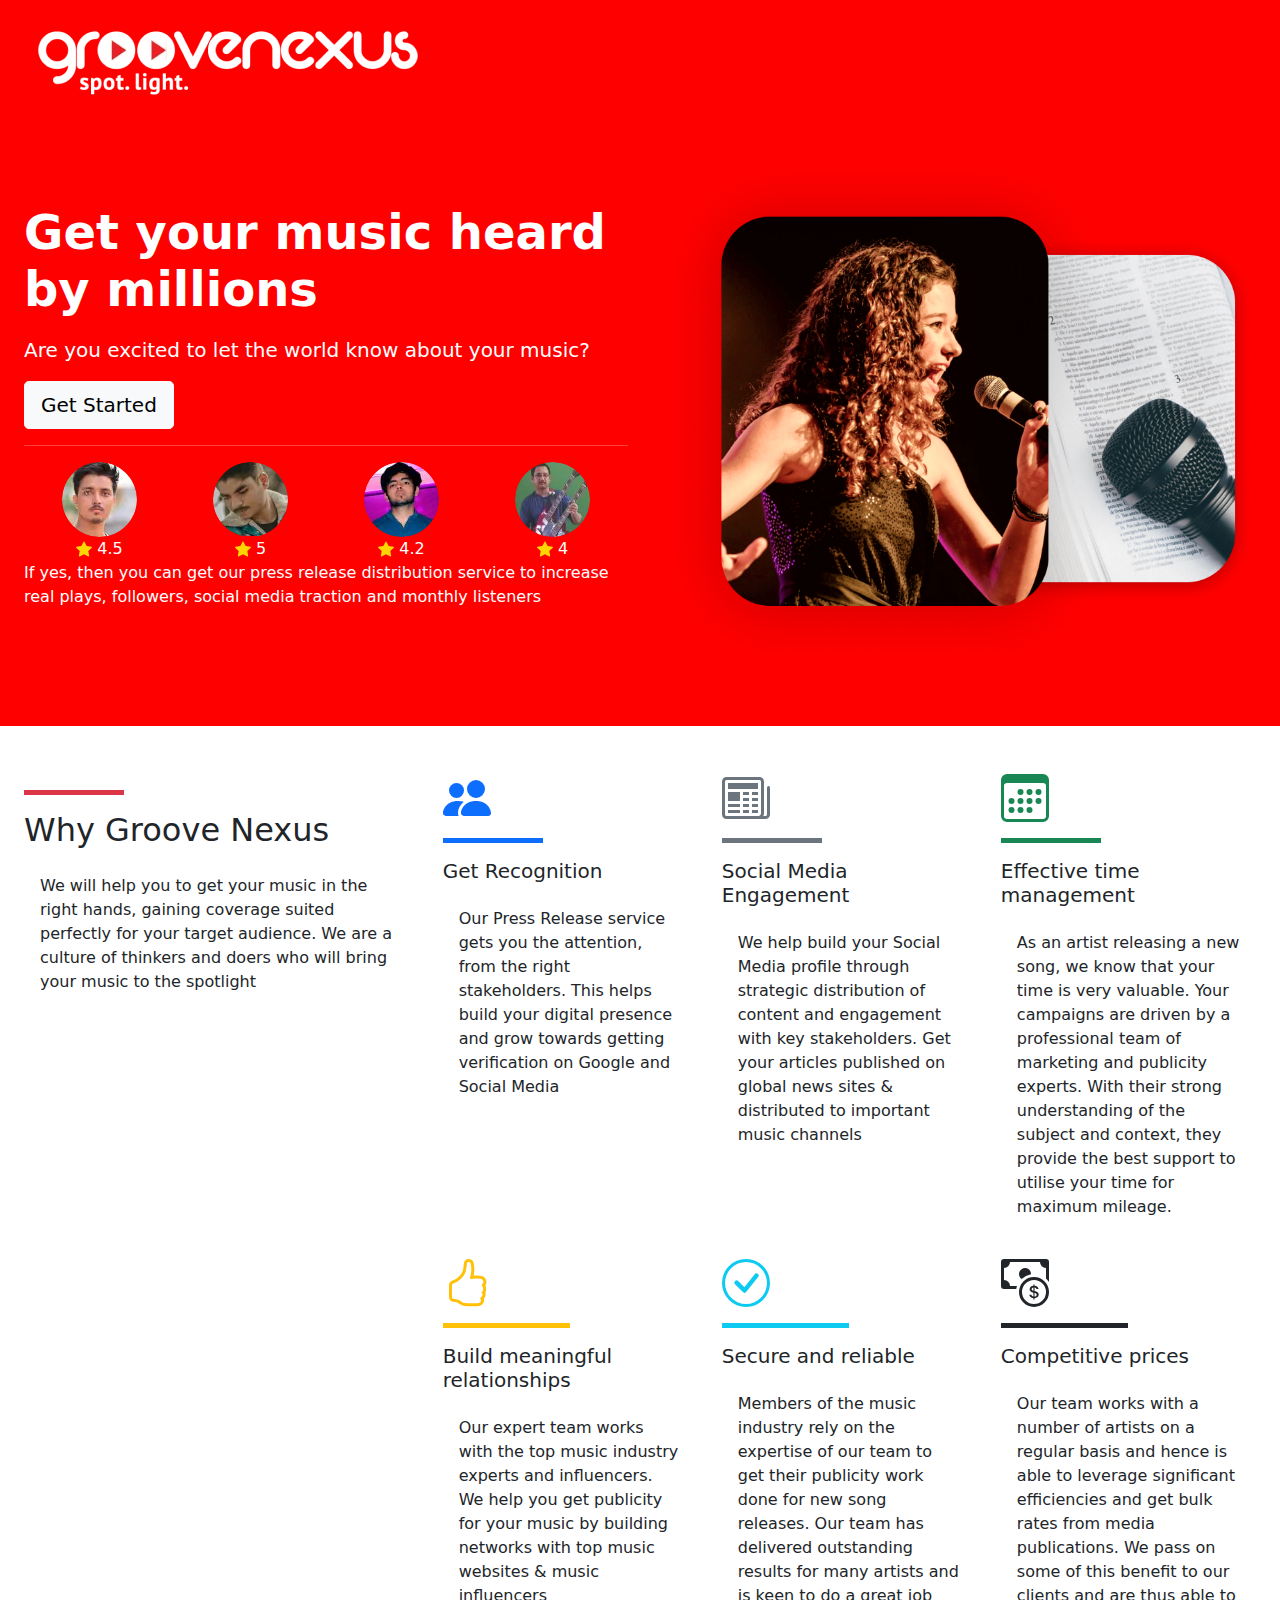
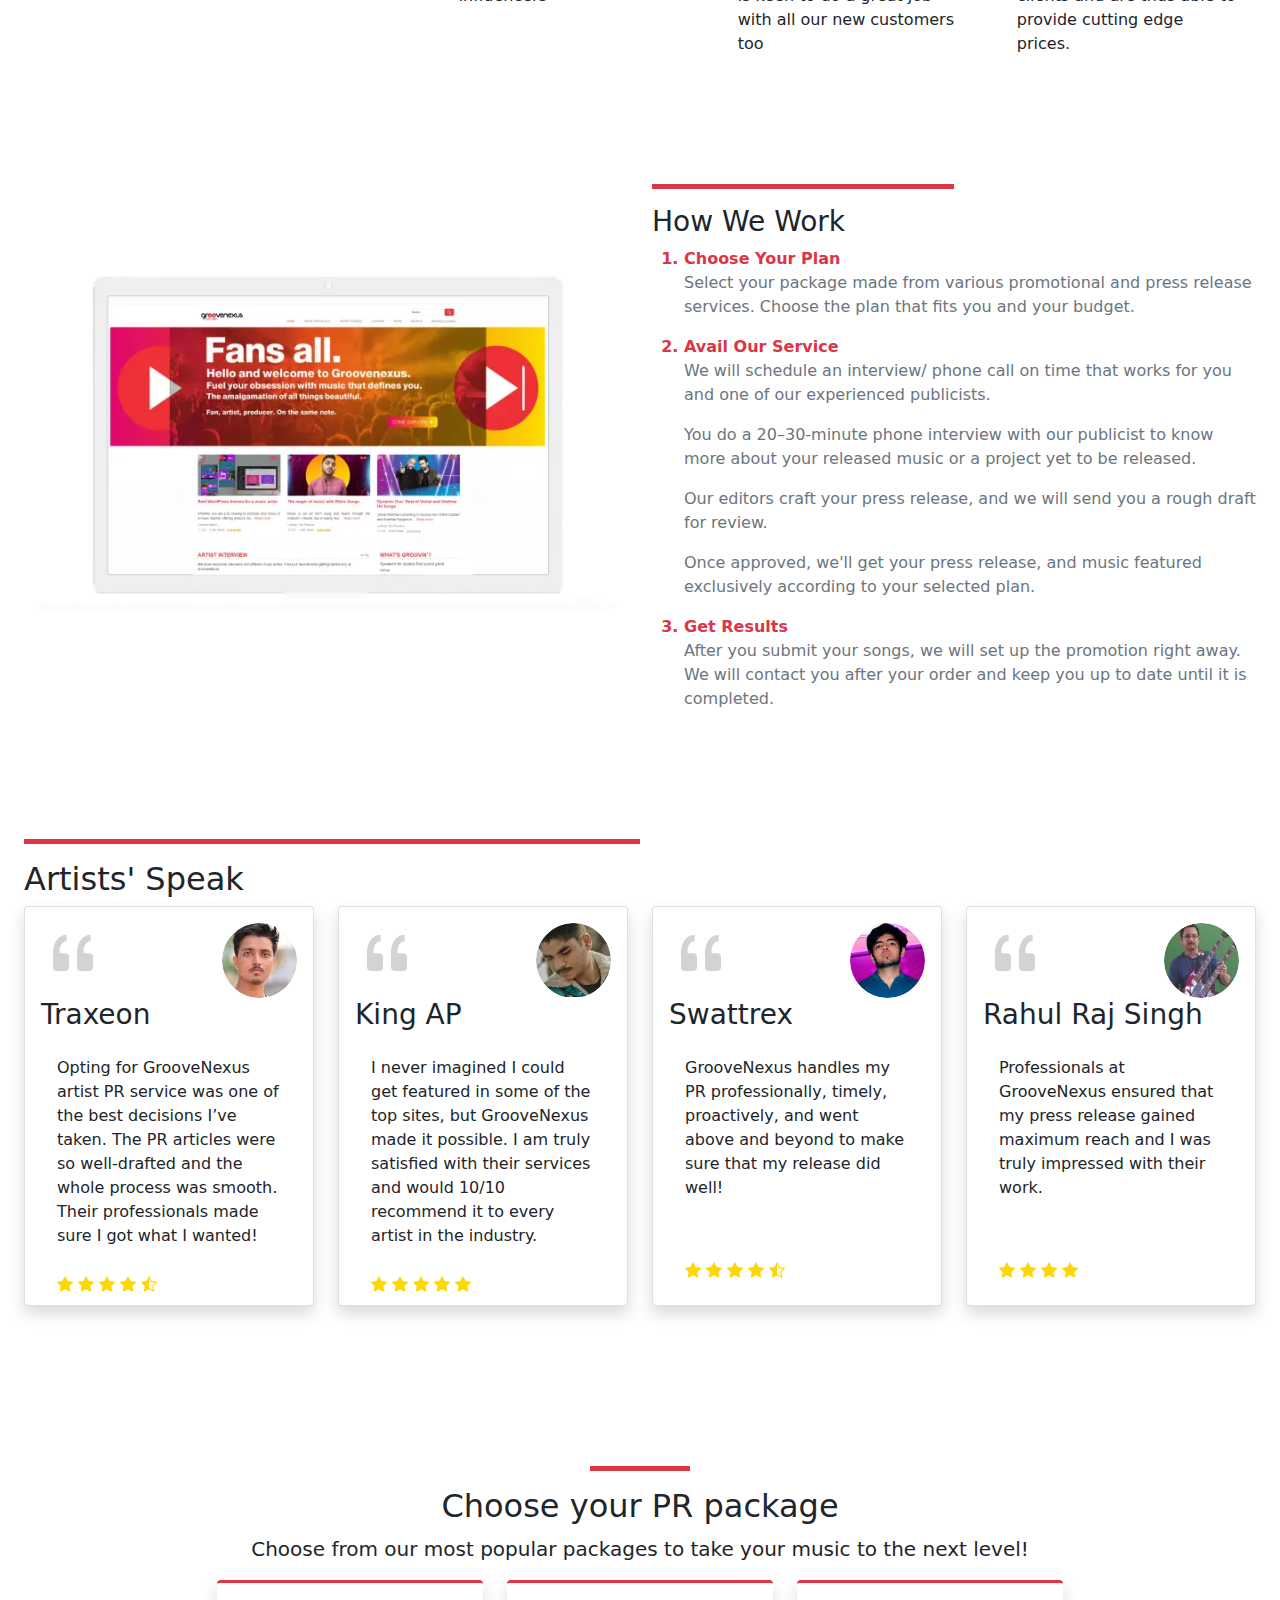
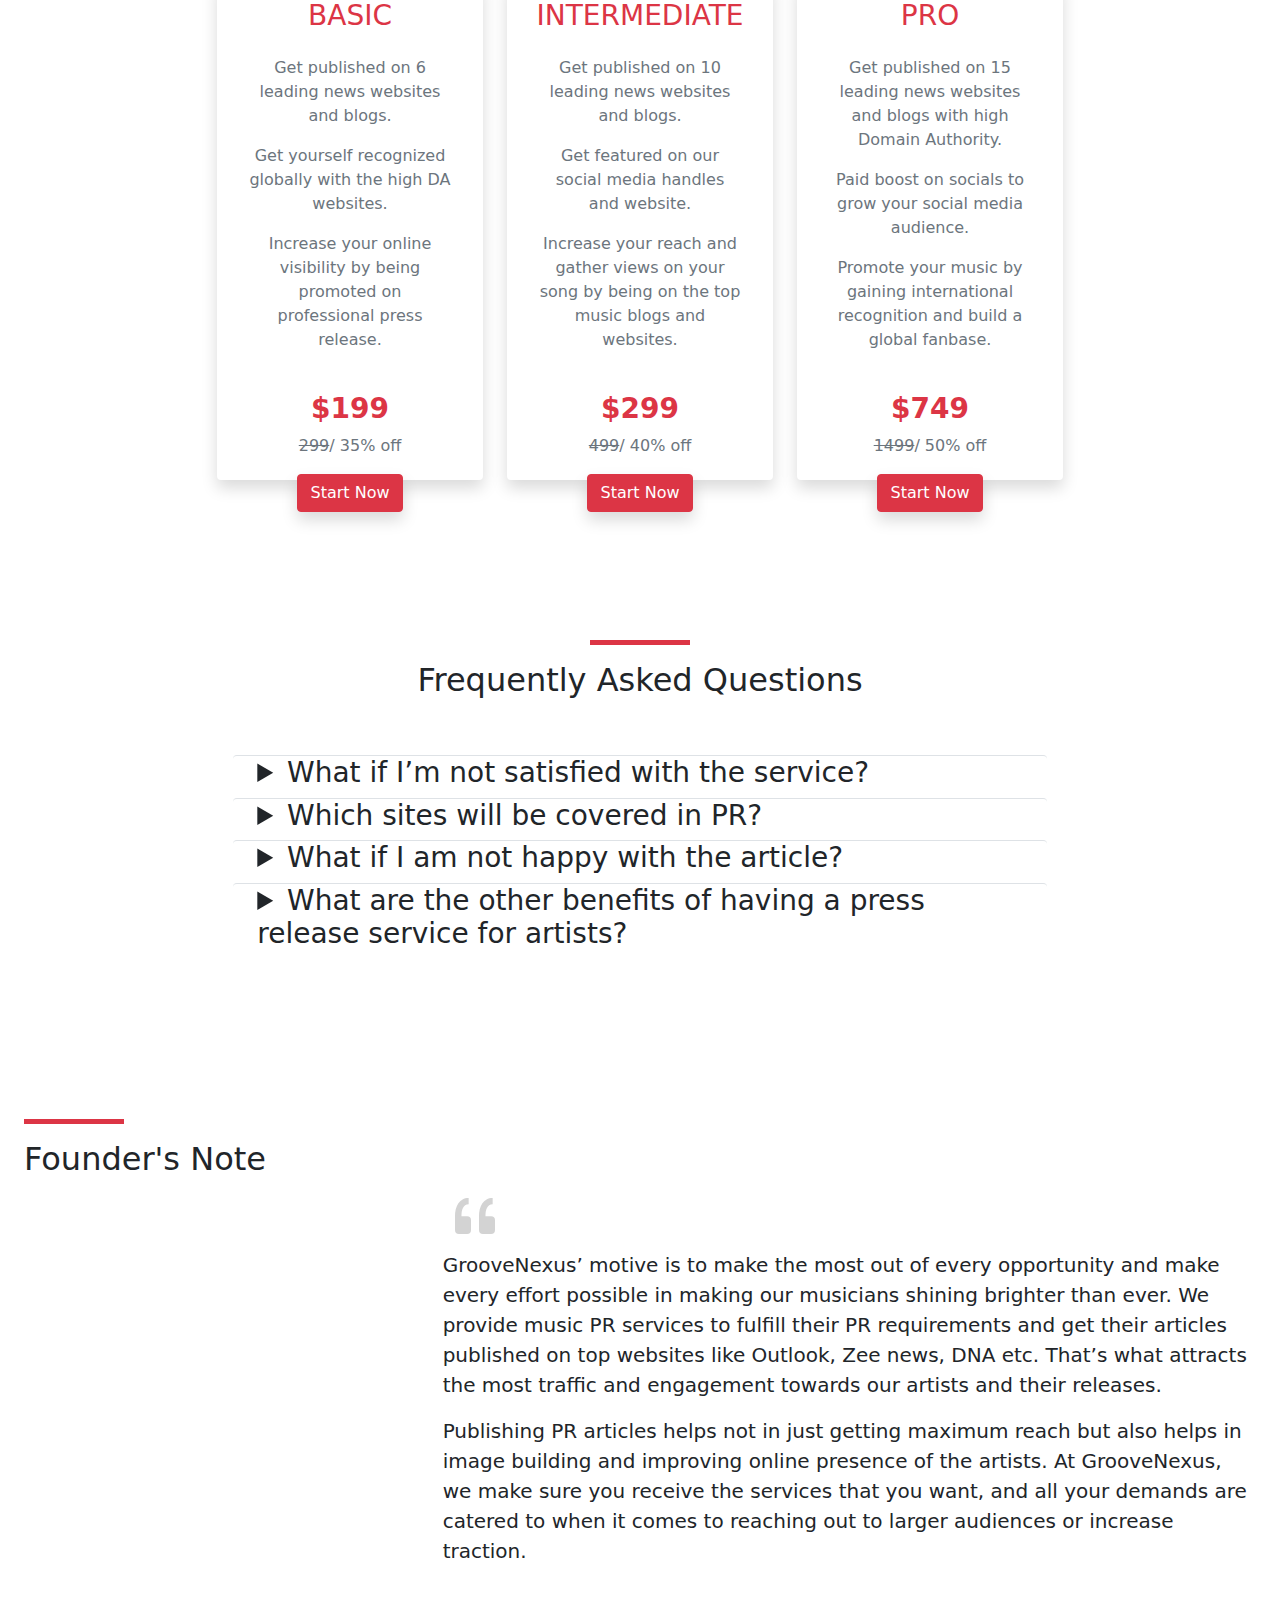
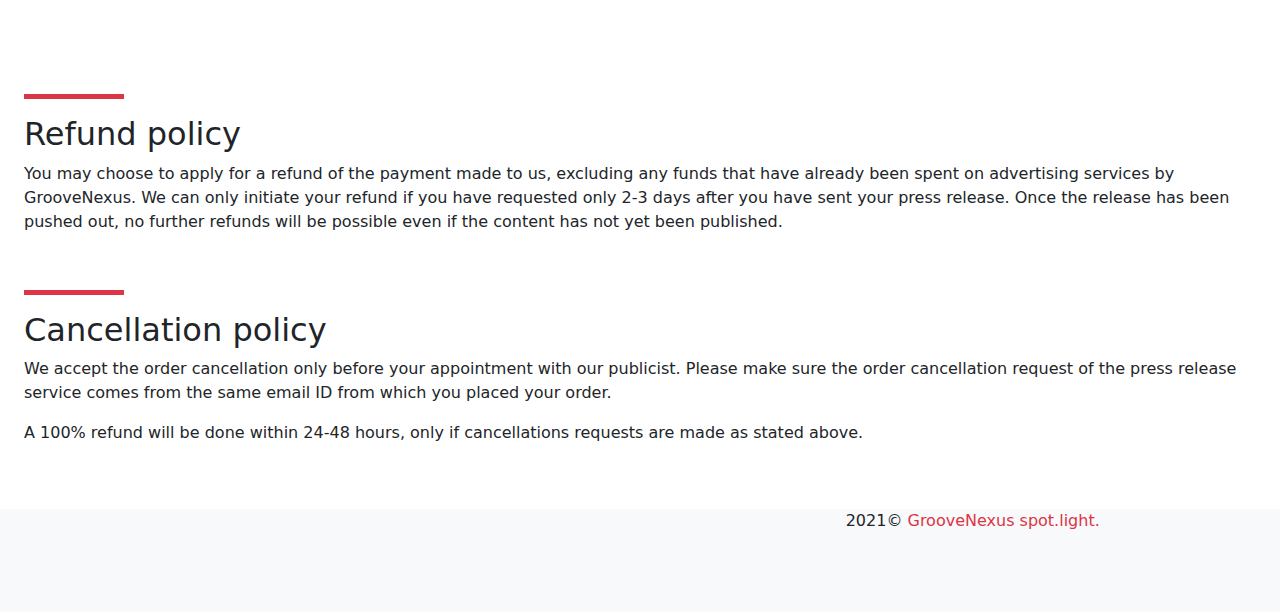
==== commit 4a57f0c9: "Update index.html" ====
--- a/index.html
+++ b/index.html
@@ -602,7 +602,8 @@
                     <div class="card-footer text-muted bg-transparent border-0">
                         <p class="fw-bold text-danger h3">$199</p>
                         <p class="text-muted"><span class="text-decoration-line-through">299</span>/ 35% off</p>
-                        <a class="btn btn-danger shadow bg-danger rounded" href="#" role="button">Start Now</a>
+                        <a class="btn btn-danger shadow bg-danger rounded" href="https://rzp.io/l/pr-basic-ads"
+                            role="button">Start Now</a>
                     </div>
                 </div>
             </div>
@@ -621,7 +622,8 @@
                     <div class="card-footer text-muted bg-transparent border-0">
                         <p class="fw-bold text-danger h3">$299</p>
                         <p class="text-muted"><span class="text-decoration-line-through">499</span>/ 40% off</p>
-                        <a class="btn btn-danger shadow bg-danger rounded" href="#" role="button">Start Now</a>
+                        <a class="btn btn-danger shadow bg-danger rounded" href="https://rzp.io/l/pr-intermediate"
+                            role="button">Start Now</a>
                     </div>
                 </div>
             </div>
@@ -641,7 +643,8 @@
                     <div class="card-footer text-muted bg-transparent border-0">
                         <p class="fw-bold text-danger h3">$749</p>
                         <p class="text-muted"><span class="text-decoration-line-through">1499</span>/ 50% off</p>
-                        <a class="btn btn-danger shadow bg-danger rounded" href="#" role="button">Start Now</a>
+                        <a class="btn btn-danger shadow bg-danger rounded" href="https://rzp.io/l/pr-pro"
+                            role="button">Start Now</a>
                     </div>
                 </div>
             </div>
@@ -656,7 +659,7 @@
         <div class="row justify-content-center py-2 py-md-5">
             <div class="col-md-8">
                 <details class="card border-0 border-top border-bottom px-2 px-md-4">
-                    <summary class="card-title">
+                    <summary class="card-title h3">
                         What if I’m not satisfied with the service?
                     </summary>
                     <p class="card-body">
@@ -666,7 +669,7 @@
                     </p>
                 </details>
                 <details class="card border-0 border-top border-bottom px-2 px-md-4">
-                    <summary class="card-title">
+                    <summary class="card-title h3">
                         Which sites will be covered in PR?
                     </summary>
                     <p class="card-body">
@@ -675,7 +678,7 @@
                     </p>
                 </details>
                 <details class="card border-0 border-top border-bottom px-2 px-md-4">
-                    <summary class="card-title">
+                    <summary class="card-title h3">
                         What if I am not happy with the article?
                     </summary>
                     <p class="card-body">
@@ -685,7 +688,7 @@
                     </p>
                 </details>
                 <details class="card border-0 border-top border-bottom px-2 px-md-4">
-                    <summary class="card-title">
+                    <summary class="card-title h3">
                         What are the other benefits of having a press release service for artists?
                     </summary>
                     <p class="card-body">
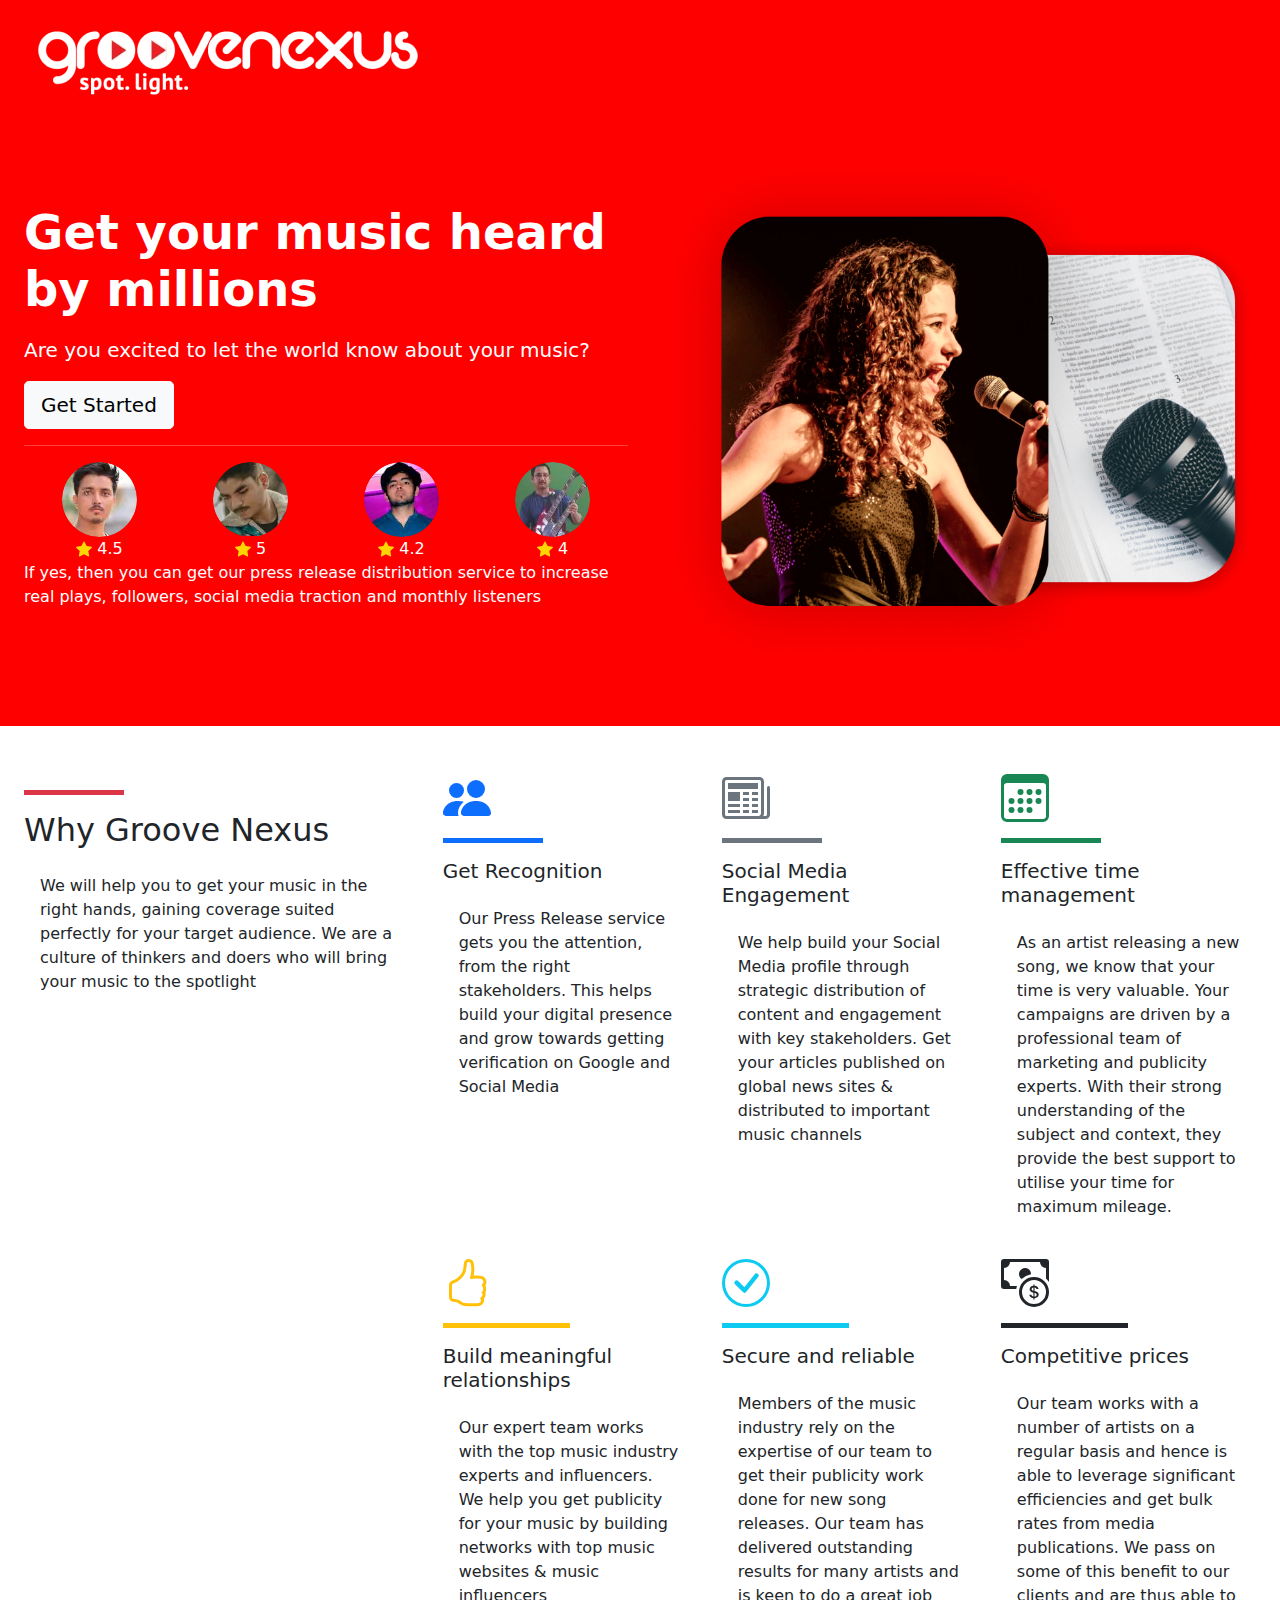
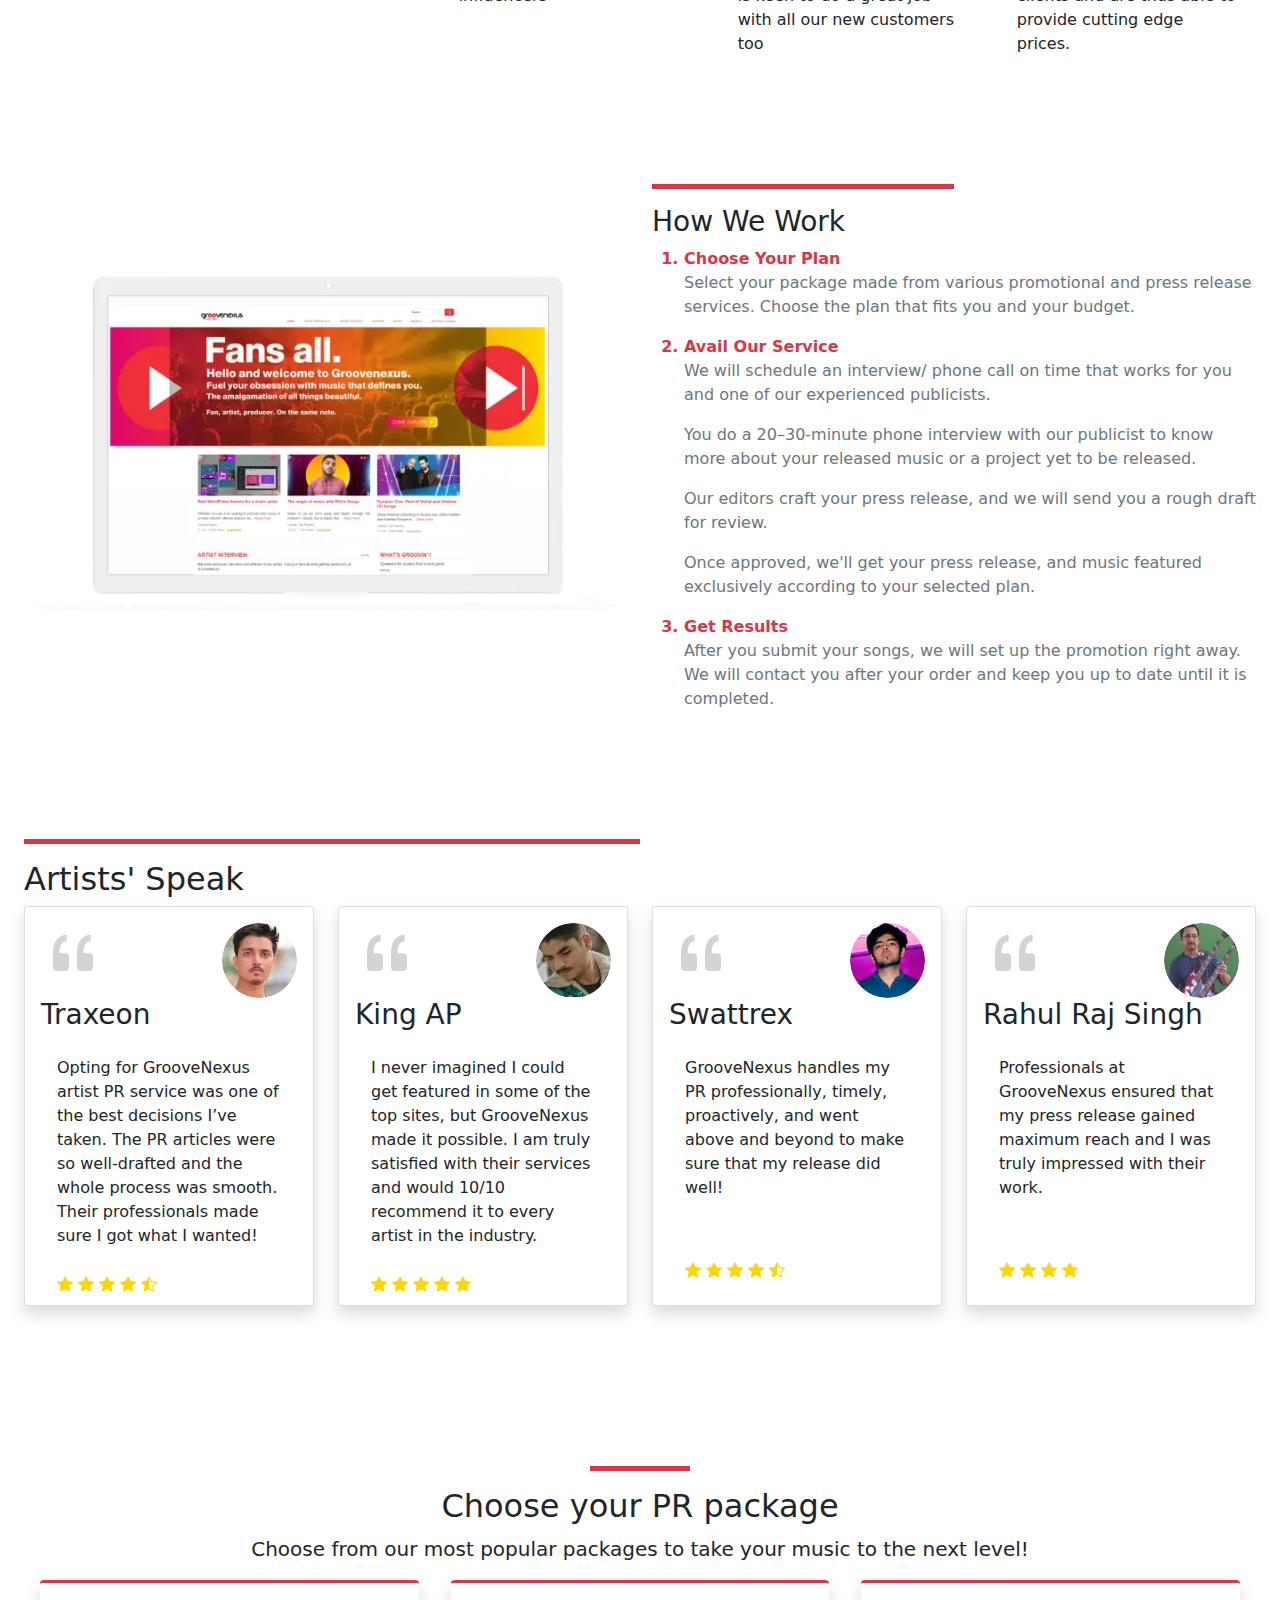
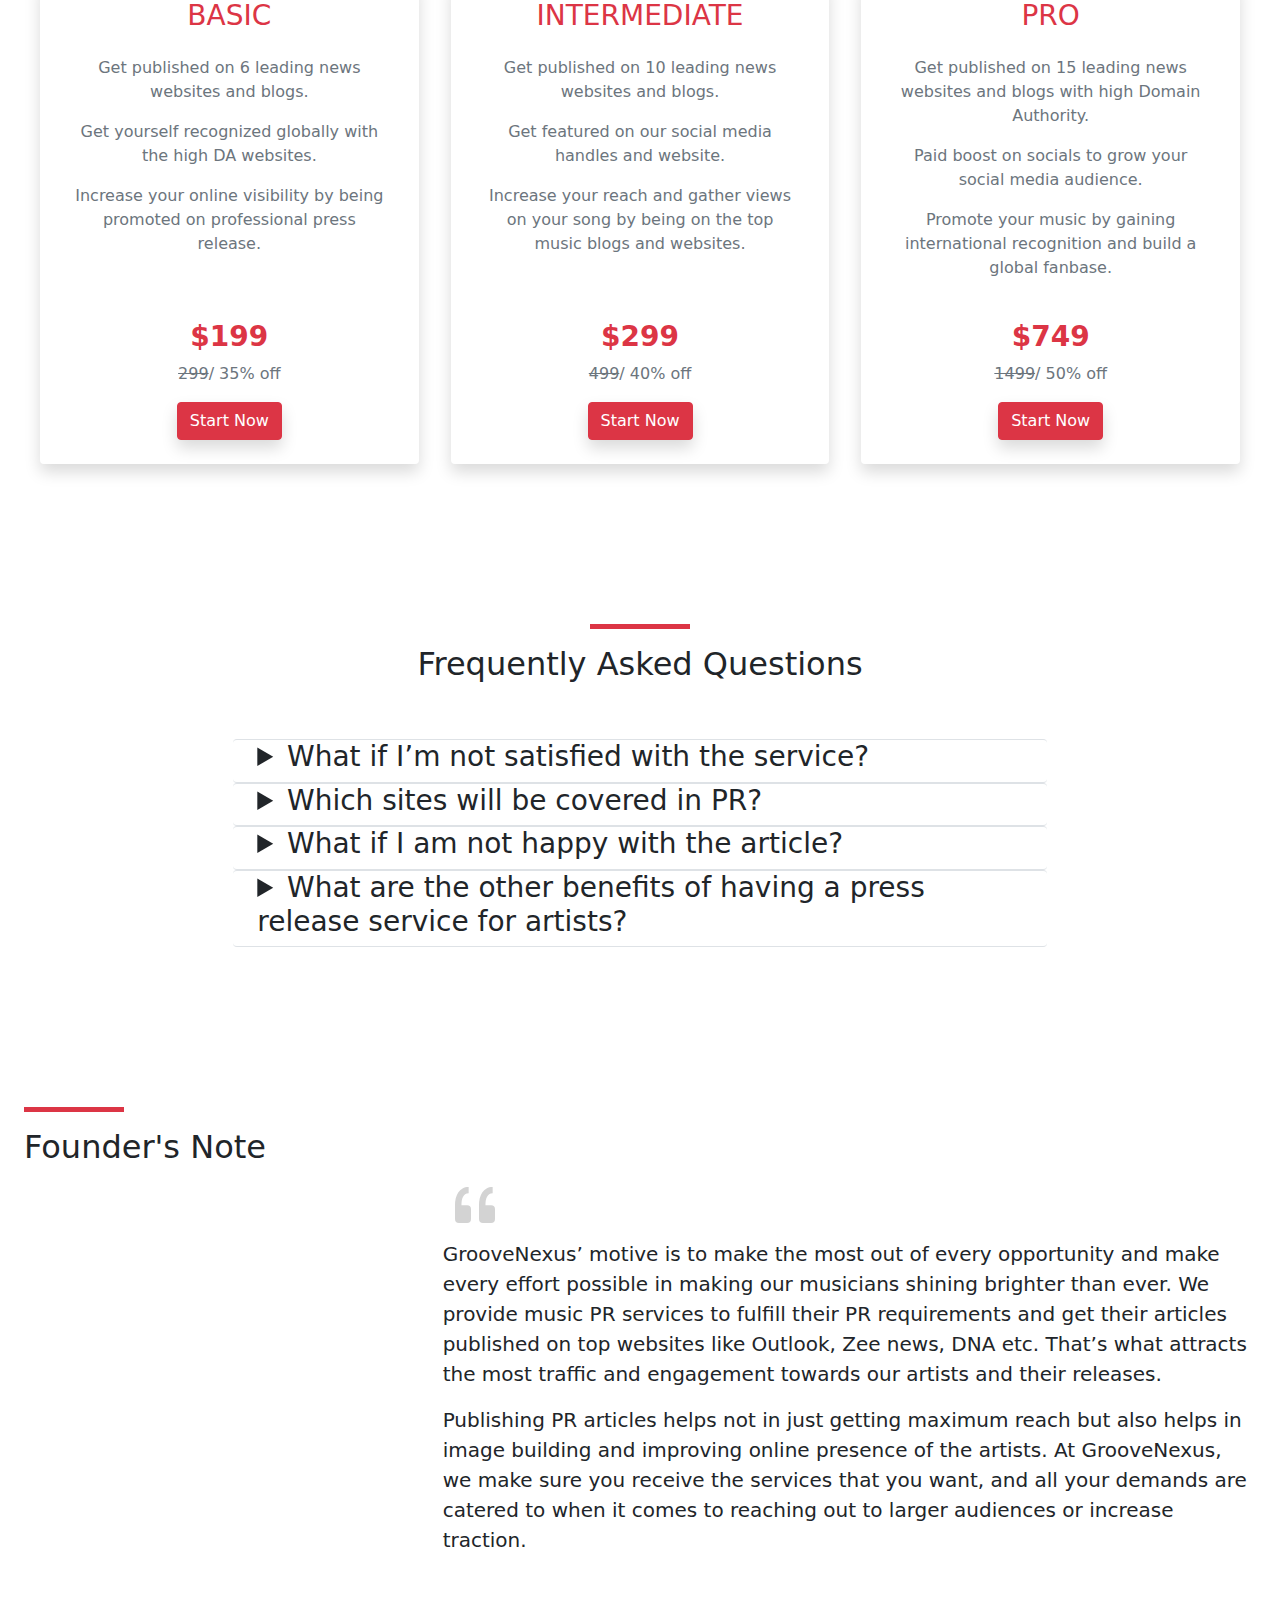
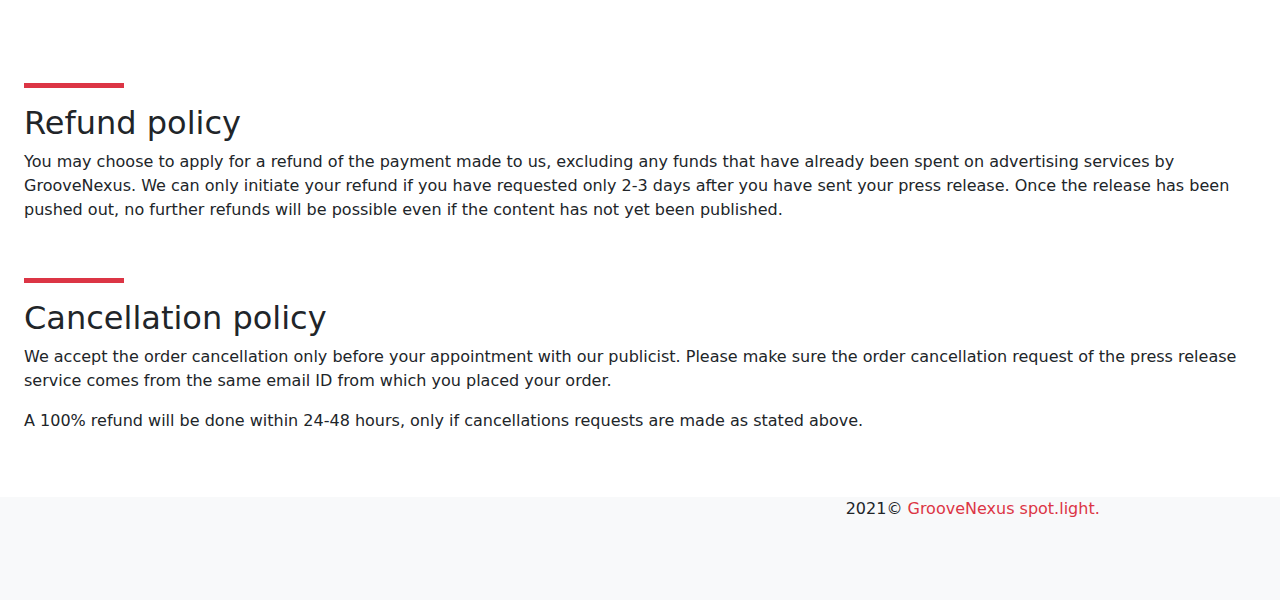
==== commit 9a42aea9: "thank you pages updated with tags" ====
--- a/index.html
+++ b/index.html
@@ -25,8 +25,6 @@
     <meta property="og:type" content="product">
     <meta property="og:image" content="images/artist-banner-md.webp">
 
-    <!-- Bootstrap Icons CSS -->
-
     <link rel="stylesheet" href="css/bundle.css">
 
     <!-- Preload Above the Fold Images-->
@@ -48,6 +46,134 @@
 
     <title>Get your music heard by millions | Groove Nexus PR Packages</title>
 
+    <script type="application/ld+json">
+            {
+                "@context": "https://schema.org",
+                "@type": "LocalBusiness",
+                "name": "GrooveNexus",
+                "image": "https://www.groovenexus.com/music-pr-service-promotion/images/groovenexus-logo.png",
+                "@id": "",
+                "url": "https://www.groovenexus.com/music-pr-service-promotion/",
+                "telephone": "9650 778 566",
+                "priceRange": "$199-$749",
+                "address": {
+                    "@type": "PostalAddress",
+                    "streetAddress": "814, 8th Floor, Tower - 1",
+                    "addressLocality": "Noida",
+                    "postalCode": "201301",
+                    "addressCountry": "IN"
+                },
+                "geo": {
+                    "@type": "GeoCoordinates",
+                    "latitude": 28.5821195,
+                    "longitude": 77.3266991
+                }
+            }
+        </script>
+
+    <script type="application/ld+json">
+                {
+                    "@context": "https://schema.org",
+                    "@type": "FAQPage",
+                    "mainEntity": [{
+                        "@type": "Question",
+                        "name": "What if I’m not satisfied with the service?",
+                        "acceptedAnswer": {
+                            "@type": "Answer",
+                            "text": "We will understand your concern and try to make changes according to your preferences. Or if you want to get a refund , we will do it without any hassle at any stage of service before publishing."
+                        }
+                    }, {
+                        "@type": "Question",
+                        "name": "Which sites will be covered in PR?",
+                        "acceptedAnswer": {
+                            "@type": "Answer",
+                            "text": "As per the package you select, we will send you the list of sites where your article will be published. Gain music visibility by sharing press release links with your acquaintances."
+                        }
+                    }, {
+                        "@type": "Question",
+                        "name": "What if I’m not happy with the article?",
+                        "acceptedAnswer": {
+                            "@type": "Answer",
+                            "text": "We provide the best press release services to our clients. If you are not happy, let us know the alterations and we will always try to deliver the best press release distribution service. After your satisfaction and approval, we will take it up on the sites."
+                        }
+                    }, {
+                        "@type": "Question",
+                        "name": "What are the other benefits of having a press release service for artists?",
+                        "acceptedAnswer": {
+                            "@type": "Answer",
+                            "text": "Press Release writing service helps you to get your portfolio ready for your own Wikipedia page along with a verified social media account. All of these at budget-friendly prices."
+                        }
+                    }]
+                }
+            </script>
+    <script type='application/ld+json'>
+            {
+              "@context": "http://www.schema.org",
+              "@type": "product",
+              "brand": "Groovenexus",
+              "name": "Groovenexus Artist PR Release Service",
+              "image": "images/artist-banner.jpg",
+              "description": "Groovenexus PR Packages will help you to get your music in the right hands, gaining coverage suited perfectly for your target audience",
+              "aggregateRating": {
+                "@type": "aggregateRating",
+                "ratingValue": "4.5",
+                "reviewCount": "5"
+              }
+            }
+             </script>
+
+    <!-- Meta Pixel Code -->
+    <script defer async>
+        !function (f, b, e, v, n, t, s) {
+            if (f.fbq) return; n = f.fbq = function () {
+                n.callMethod ?
+                    n.callMethod.apply(n, arguments) : n.queue.push(arguments)
+            };
+            if (!f._fbq) f._fbq = n; n.push = n; n.loaded = !0; n.version = '2.0';
+            n.queue = []; t = b.createElement(e); t.async = !0;
+            t.src = v; s = b.getElementsByTagName(e)[0];
+            s.parentNode.insertBefore(t, s)
+        }(window, document, 'script',
+            'https://connect.facebook.net/en_US/fbevents.js');
+        fbq('init', '890569391324545');
+        fbq('track', 'PageView');
+    </script>
+    <!-- End Meta Pixel Code -->
+
+    <!-- Global site tag (gtag.js) - Google Analytics (UA-110506170-1) + Adwords (AW-752255838) -->
+
+    <script async defer src="https://www.googletagmanager.com/gtag/js?id=UA-110506170-1"></script>
+    <script async defer>
+        window.dataLayer = window.dataLayer || [];
+        function gtag() { dataLayer.push(arguments); }
+        gtag('js', new Date());
+
+        gtag('config', 'UA-110506170-1');
+        gtag('config', 'AW-752255838'); 
+    </script>
+
+
+    <!-- Event snippet for Page view conversion page -->
+    <script>
+        gtag('event', 'conversion', { 'send_to': 'AW-752255838/D5QXCNCzoLkCEN6G2uYC' });
+    </script>
+
+    <!-- Event snippet for Begin checkout conversion page
+            In your html page, add the snippet and call gtag_report_conversion when someone clicks on the chosen link or button. -->
+    <script>
+        function gtag_report_conversion(url) {
+            var callback = function () {
+                if (typeof (url) != 'undefined') {
+                    window.location = url;
+                }
+            };
+            gtag('event', 'conversion', {
+                'send_to': 'AW-752255838/sq9fCMr5xpgDEN6G2uYC',
+                'event_callback': callback
+            });
+            return false;
+        }
+    </script>
 
 </head>
 
@@ -586,66 +712,62 @@
             style="opacity: 1; width: 50%; height: 5px; max-width: 100px;">
         <h2 class="">Choose your PR package</h2>
         <p class="lead">Choose from our most popular packages to take your music to the next level!</p>
-        <div class="row row-cols-1 row-cols-md-4 g-md-4 px-md-5 justify-content-center">
-            <div class="col">
-                <div class="card text-center border-0 border-top border-danger border-3 shadow p-3 mb-5 bg-body rounded"
-                    style="height: 500px;">
-                    <h3 class="text-danger card-title">
-                        BASIC
-                    </h3>
-                    <div class="card-body">
-                        <p class="text-muted">Get published on 6 leading news websites and blogs.</p>
-                        <p class="text-muted">Get yourself recognized globally with the high DA websites.</p>
-                        <p class="text-muted">Increase your online visibility by being promoted on professional press
-                            release.</p>
-                    </div>
-                    <div class="card-footer text-muted bg-transparent border-0">
-                        <p class="fw-bold text-danger h3">$199</p>
-                        <p class="text-muted"><span class="text-decoration-line-through">299</span>/ 35% off</p>
-                        <a class="btn btn-danger shadow bg-danger rounded" href="https://rzp.io/l/pr-basic-ads"
-                            role="button">Start Now</a>
-                    </div>
-                </div>
-            </div>
-            <div class="col">
-                <div class="card text-center border-0 border-top border-danger border-3 shadow p-3 mb-5 bg-body rounded"
-                    style="height: 500px;">
-                    <h3 class="text-danger card-title">
-                        INTERMEDIATE
-                    </h3>
-                    <div class="card-body">
-                        <p class="text-muted">Get published on 10 leading news websites and blogs.</p>
-                        <p class="text-muted">Get featured on our social media handles and website.</p>
-                        <p class="text-muted">Increase your reach and gather views on your song by being on the top
-                            music blogs and websites.</p>
-                    </div>
-                    <div class="card-footer text-muted bg-transparent border-0">
-                        <p class="fw-bold text-danger h3">$299</p>
-                        <p class="text-muted"><span class="text-decoration-line-through">499</span>/ 40% off</p>
-                        <a class="btn btn-danger shadow bg-danger rounded" href="https://rzp.io/l/pr-intermediate"
-                            role="button">Start Now</a>
-                    </div>
-                </div>
-            </div>
-            <div class="col">
-                <div class="card text-center border-0 border-top border-danger border-3 shadow p-3 mb-5 bg-body rounded"
-                    style="height: 500px;">
-                    <h3 class="text-danger card-title">
-                        PRO
-                    </h3>
-                    <div class="card-body">
-                        <p class="text-muted">Get published on 15 leading news websites and blogs with high Domain
-                            Authority.</p>
-                        <p class="text-muted">Paid boost on socials to grow your social media audience.</p>
-                        <p class="text-muted">Promote your music by gaining international recognition and build a global
-                            fanbase.</p>
-                    </div>
-                    <div class="card-footer text-muted bg-transparent border-0">
-                        <p class="fw-bold text-danger h3">$749</p>
-                        <p class="text-muted"><span class="text-decoration-line-through">1499</span>/ 50% off</p>
-                        <a class="btn btn-danger shadow bg-danger rounded" href="https://rzp.io/l/pr-pro"
-                            role="button">Start Now</a>
-                    </div>
+        <div class="card-group align-items-stretch justify-content-around col-xxl-9 mx-auto">
+            <div
+                class="card text-center border-0 border-top border-danger border-3 shadow p-3 mx-md-3 mb-5 bg-body rounded">
+                <h3 class="text-danger card-title">
+                    BASIC
+                </h3>
+                <div class="card-body">
+                    <p class="text-muted">Get published on 6 leading news websites and blogs.</p>
+                    <p class="text-muted">Get yourself recognized globally with the high DA websites.</p>
+                    <p class="text-muted">Increase your online visibility by being promoted on professional press
+                        release.</p>
+                </div>
+                <div class="card-footer text-muted bg-transparent border-0">
+                    <p class="fw-bold text-danger h3">$199</p>
+                    <p class="text-muted"><span class="text-decoration-line-through">299</span>/ 35% off</p>
+                    <a class="btn btn-danger shadow bg-danger rounded" href="https://rzp.io/l/pr-basic-ads"
+                        onclick="return gtag_report_conversion('https://rzp.io/l/pr-basic-ads');" role=" button">Start
+                        Now</a>
+                </div>
+            </div>
+            <div
+                class="card text-center border-0 border-top border-danger border-3 mx-md-3 shadow p-3 mb-5 bg-body rounded">
+                <h3 class="text-danger card-title">
+                    INTERMEDIATE
+                </h3>
+                <div class="card-body">
+                    <p class="text-muted">Get published on 10 leading news websites and blogs.</p>
+                    <p class="text-muted">Get featured on our social media handles and website.</p>
+                    <p class="text-muted">Increase your reach and gather views on your song by being on the top
+                        music blogs and websites.</p>
+                </div>
+                <div class="card-footer text-muted bg-transparent border-0">
+                    <p class="fw-bold text-danger h3">$299</p>
+                    <p class="text-muted"><span class="text-decoration-line-through">499</span>/ 40% off</p>
+                    <a class="btn btn-danger shadow bg-danger rounded"
+                        onclick="return gtag_report_conversion('https://rzp.io/l/pr-intermediate');"
+                        href="https://rzp.io/l/pr-intermediate" role="button">Start Now</a>
+                </div>
+            </div>
+            <div
+                class="card text-center border-0 border-top border-danger border-3 shadow p-3 mx-md-3 mb-5 bg-body rounded">
+                <h3 class="text-danger card-title">
+                    PRO
+                </h3>
+                <div class="card-body">
+                    <p class="text-muted">Get published on 15 leading news websites and blogs with high Domain
+                        Authority.</p>
+                    <p class="text-muted">Paid boost on socials to grow your social media audience.</p>
+                    <p class="text-muted">Promote your music by gaining international recognition and build a global
+                        fanbase.</p>
+                </div>
+                <div class="card-footer text-muted bg-transparent border-0">
+                    <p class="fw-bold text-danger h3">$749</p>
+                    <p class="text-muted"><span class="text-decoration-line-through">1499</span>/ 50% off</p>
+                    <a class="btn btn-danger shadow bg-danger rounded" href="https://rzp.io/l/pr-pro"
+                        onclick="return gtag_report_conversion('https://rzp.io/l/pr-pro');" role="button">Start Now</a>
                 </div>
             </div>
         </div>
@@ -764,44 +886,6 @@
             <p class="text-center">2021&#169; <span class="text-danger">GrooveNexus spot.light.</span></p>
         </div>
 
-        <!-- Meta Pixel Code -->
-        <script defer async>
-            !function (f, b, e, v, n, t, s) {
-                if (f.fbq) return; n = f.fbq = function () {
-                    n.callMethod ?
-                        n.callMethod.apply(n, arguments) : n.queue.push(arguments)
-                };
-                if (!f._fbq) f._fbq = n; n.push = n; n.loaded = !0; n.version = '2.0';
-                n.queue = []; t = b.createElement(e); t.async = !0;
-                t.src = v; s = b.getElementsByTagName(e)[0];
-                s.parentNode.insertBefore(t, s)
-            }(window, document, 'script',
-                'https://connect.facebook.net/en_US/fbevents.js');
-            fbq('init', '890569391324545');
-            fbq('track', 'PageView');
-        </script>
-        <!-- End Meta Pixel Code -->
-
-        <!-- Global site tag (gtag.js) - Google Analytics (UA-110506170-1) + Adwords (AW-752255838) -->
-
-        <script async defer src="https://www.googletagmanager.com/gtag/js?id=UA-110506170-1"></script>
-        <script async defer>
-            window.dataLayer = window.dataLayer || [];
-            function gtag() { dataLayer.push(arguments); }
-            gtag('js', new Date());
-
-            gtag('config', 'UA-110506170-1');
-            gtag('config', 'AW-752255838'); 
-        </script>
-
-
-        <!-- Event snippet for Page view conversion page -->
-        <script>
-            gtag('event', 'conversion', { 'send_to': 'AW-752255838/D5QXCNCzoLkCEN6G2uYC' });
-        </script>
-
-
-
     </footer>
     <!-- Optional JavaScript; choose one of the two! -->
 
--- a/css/bundle.css
+++ b/css/bundle.css
@@ -41,35 +41,24 @@
   --bs-black-rgb: 0, 0, 0;
   --bs-body-color-rgb: 33, 37, 41;
   --bs-body-bg-rgb: 255, 255, 255;
-  --bs-font-sans-serif: system-ui, -apple-system, "Segoe UI", Roboto,
-    "Helvetica Neue", Arial, "Noto Sans", "Liberation Sans", sans-serif,
-    "Apple Color Emoji", "Segoe UI Emoji", "Segoe UI Symbol", "Noto Color Emoji";
-  --bs-font-monospace: SFMono-Regular, Menlo, Monaco, Consolas,
-    "Liberation Mono", "Courier New", monospace;
-  --bs-gradient: linear-gradient(
-    180deg,
-    rgba(255, 255, 255, 0.15),
-    rgba(255, 255, 255, 0)
-  );
+  --bs-font-sans-serif: system-ui, -apple-system, "Segoe UI", Roboto, "Helvetica Neue", Arial, "Noto Sans", "Liberation Sans", sans-serif, "Apple Color Emoji", "Segoe UI Emoji", "Segoe UI Symbol", "Noto Color Emoji";
+  --bs-font-monospace: SFMono-Regular, Menlo, Monaco, Consolas, "Liberation Mono", "Courier New", monospace;
+  --bs-gradient: linear-gradient(180deg, rgba(255, 255, 255, 0.15), rgba(255, 255, 255, 0));
   --bs-body-font-family: var(--bs-font-sans-serif);
   --bs-body-font-size: 1rem;
   --bs-body-font-weight: 400;
   --bs-body-line-height: 1.5;
   --bs-body-color: #212529;
-  --bs-body-bg: #fff;
-}
+  --bs-body-bg: #fff; }
 
 *,
 *::before,
 *::after {
-  box-sizing: border-box;
-}
+  box-sizing: border-box; }
 
 @media (prefers-reduced-motion: no-preference) {
   :root {
-    scroll-behavior: smooth;
-  }
-}
+    scroll-behavior: smooth; } }
 
 body {
   margin: 0;
@@ -81,164 +70,122 @@
   text-align: var(--bs-body-text-align);
   background-color: var(--bs-body-bg);
   -webkit-text-size-adjust: 100%;
-  -webkit-tap-highlight-color: rgba(0, 0, 0, 0);
-}
+  -webkit-tap-highlight-color: rgba(0, 0, 0, 0); }
 
 hr {
   margin: 1rem 0;
   color: inherit;
   background-color: currentColor;
   border: 0;
-  opacity: 0.25;
-}
+  opacity: 0.25; }
 
 hr:not([size]) {
-  height: 1px;
-}
-
-h1,
-.h1,
-h2,
-.h2,
-h3,
-.h3,
-h5,
-.h5 {
+  height: 1px; }
+
+h1, .h1, h2, .h2, h3, .h3, h5, .h5 {
   margin-top: 0;
   margin-bottom: 0.5rem;
   font-weight: 500;
-  line-height: 1.2;
-}
-
-h1,
-.h1 {
-  font-size: calc(1.375rem + 1.5vw);
-}
-@media (min-width: 1200px) {
-  h1,
-  .h1 {
-    font-size: 2.5rem;
-  }
-}
-
-h2,
-.h2 {
-  font-size: calc(1.325rem + 0.9vw);
-}
-@media (min-width: 1200px) {
-  h2,
-  .h2 {
-    font-size: 2rem;
-  }
-}
-
-h3,
-.h3 {
-  font-size: calc(1.3rem + 0.6vw);
-}
-@media (min-width: 1200px) {
-  h3,
-  .h3 {
-    font-size: 1.75rem;
-  }
-}
-
-h5,
-.h5 {
-  font-size: 1.25rem;
-}
+  line-height: 1.2; }
+
+h1, .h1 {
+  font-size: calc(1.375rem + 1.5vw); }
+  @media (min-width: 1200px) {
+    h1, .h1 {
+      font-size: 2.5rem; } }
+
+h2, .h2 {
+  font-size: calc(1.325rem + 0.9vw); }
+  @media (min-width: 1200px) {
+    h2, .h2 {
+      font-size: 2rem; } }
+
+h3, .h3 {
+  font-size: calc(1.3rem + 0.6vw); }
+  @media (min-width: 1200px) {
+    h3, .h3 {
+      font-size: 1.75rem; } }
+
+h5, .h5 {
+  font-size: 1.25rem; }
 
 p {
   margin-top: 0;
+  margin-bottom: 1rem; }
+
+address {
   margin-bottom: 1rem;
-}
+  font-style: normal;
+  line-height: inherit; }
 
 ol {
-  padding-left: 2rem;
-}
+  padding-left: 2rem; }
 
 ol {
   margin-top: 0;
-  margin-bottom: 1rem;
-}
+  margin-bottom: 1rem; }
 
 ol ol {
-  margin-bottom: 0;
-}
+  margin-bottom: 0; }
 
 blockquote {
-  margin: 0 0 1rem;
-}
-
+  margin: 0 0 1rem; }
+
+b,
 strong {
-  font-weight: bolder;
-}
+  font-weight: bolder; }
 
 a {
   color: #0d6efd;
-  text-decoration: underline;
-}
-a:hover {
-  color: #0a58ca;
-}
-
-a:not([href]):not([class]),
-a:not([href]):not([class]):hover {
+  text-decoration: underline; }
+  a:hover {
+    color: #0a58ca; }
+
+a:not([href]):not([class]), a:not([href]):not([class]):hover {
   color: inherit;
-  text-decoration: none;
-}
+  text-decoration: none; }
 
 img,
 svg {
-  vertical-align: middle;
-}
+  vertical-align: middle; }
 
 button {
-  border-radius: 0;
-}
+  border-radius: 0; }
 
 button:focus:not(:focus-visible) {
-  outline: 0;
-}
+  outline: 0; }
+
 
 button,
 select {
   margin: 0;
   font-family: inherit;
   font-size: inherit;
-  line-height: inherit;
-}
+  line-height: inherit; }
 
 button,
 select {
-  text-transform: none;
-}
+  text-transform: none; }
 
 [role="button"] {
-  cursor: pointer;
-}
+  cursor: pointer; }
 
 select {
-  word-wrap: normal;
-}
-select:disabled {
-  opacity: 1;
-}
+  word-wrap: normal; }
+  select:disabled {
+    opacity: 1; }
 
 [list]::-webkit-calendar-picker-indicator {
-  display: none;
-}
+  display: none; }
 
 button,
 [type="button"],
 [type="submit"] {
-  -webkit-appearance: button;
-}
-button:not(:disabled),
-[type="button"]:not(:disabled),
-[type="submit"]:not(:disabled) {
-  cursor: pointer;
-}
+  -webkit-appearance: button; }
+  button:not(:disabled),
+  [type="button"]:not(:disabled),
+  [type="submit"]:not(:disabled) {
+    cursor: pointer; }
 
 /* rtl:raw:
 [type="tel"],
@@ -249,128 +196,110 @@
 }
 */
 
+summary {
+  display: list-item;
+  cursor: pointer; }
+
 .lead {
   font-size: 1.25rem;
-  font-weight: 300;
-}
+  font-weight: 300; }
 
 .display-5 {
   font-size: calc(1.425rem + 2.1vw);
   font-weight: 300;
-  line-height: 1.2;
-}
-@media (min-width: 1200px) {
-  .display-5 {
-    font-size: 3rem;
-  }
-}
+  line-height: 1.2; }
+  @media (min-width: 1200px) {
+    .display-5 {
+      font-size: 3rem; } }
 
 .blockquote {
   margin-bottom: 1rem;
-  font-size: 1.25rem;
-}
-.blockquote > :last-child {
-  margin-bottom: 0;
-}
+  font-size: 1.25rem; }
+  .blockquote > :last-child {
+    margin-bottom: 0; }
 
 .img-fluid {
   max-width: 100%;
-  height: auto;
-}
+  height: auto; }
+
 
 .container-fluid {
   width: 100%;
   padding-right: var(--bs-gutter-x, 0.75rem);
   padding-left: var(--bs-gutter-x, 0.75rem);
   margin-right: auto;
-  margin-left: auto;
-}
+  margin-left: auto; }
 .row {
   --bs-gutter-x: 1.5rem;
   --bs-gutter-y: 0;
   display: flex;
   flex-wrap: wrap;
   margin-top: calc(-1 * var(--bs-gutter-y));
-  margin-right: calc(-0.5 * var(--bs-gutter-x));
-  margin-left: calc(-0.5 * var(--bs-gutter-x));
-}
-.row > * {
-  flex-shrink: 0;
-  width: 100%;
-  max-width: 100%;
-  padding-right: calc(var(--bs-gutter-x) * 0.5);
-  padding-left: calc(var(--bs-gutter-x) * 0.5);
-  margin-top: var(--bs-gutter-y);
-}
+  margin-right: calc(-.5 * var(--bs-gutter-x));
+  margin-left: calc(-.5 * var(--bs-gutter-x)); }
+  .row > * {
+    flex-shrink: 0;
+    width: 100%;
+    max-width: 100%;
+    padding-right: calc(var(--bs-gutter-x) * .5);
+    padding-left: calc(var(--bs-gutter-x) * .5);
+    margin-top: var(--bs-gutter-y); }
 
 .col {
-  flex: 1 0 0%;
-}
+  flex: 1 0 0%; }
 
 .row-cols-1 > * {
   flex: 0 0 auto;
-  width: 100%;
-}
+  width: 100%; }
 
 .g-4 {
-  --bs-gutter-x: 1.5rem;
-}
+  --bs-gutter-x: 1.5rem; }
 
 .g-4 {
-  --bs-gutter-y: 1.5rem;
-}
+  --bs-gutter-y: 1.5rem; }
 
 @media (min-width: 576px) {
+
   .col-sm-6 {
     flex: 0 0 auto;
-    width: 50%;
-  }
-}
+    width: 50%; } }
 @media (min-width: 768px) {
+
   .row-cols-md-2 > * {
     flex: 0 0 auto;
-    width: 50%;
-  }
-
-  .row-cols-md-4 > * {
-    flex: 0 0 auto;
-    width: 25%;
-  }
+    width: 50%; }
 
   .col-md-4 {
     flex: 0 0 auto;
-    width: 33.33333333%;
-  }
+    width: 33.33333333%; }
 
   .col-md-8 {
     flex: 0 0 auto;
-    width: 66.66666667%;
-  }
+    width: 66.66666667%; }
 
   .g-md-4 {
-    --bs-gutter-x: 1.5rem;
-  }
+    --bs-gutter-x: 1.5rem; }
 
   .g-md-4 {
-    --bs-gutter-y: 1.5rem;
-  }
-}
+    --bs-gutter-y: 1.5rem; } }
 @media (min-width: 992px) {
+
   .row-cols-lg-3 > * {
     flex: 0 0 auto;
-    width: 33.3333333333%;
-  }
+    width: 33.3333333333%; }
 
   .row-cols-lg-4 > * {
     flex: 0 0 auto;
-    width: 25%;
-  }
+    width: 25%; }
 
   .col-lg-6 {
     flex: 0 0 auto;
-    width: 50%;
-  }
-}
+    width: 50%; } }
+@media (min-width: 1400px) {
+
+  .col-xxl-9 {
+    flex: 0 0 auto;
+    width: 75%; } }
 
 .btn {
   display: inline-block;
@@ -387,149 +316,116 @@
   padding: 0.375rem 0.75rem;
   font-size: 1rem;
   border-radius: 0.25rem;
-  transition: color 0.15s ease-in-out, background-color 0.15s ease-in-out,
-    border-color 0.15s ease-in-out, box-shadow 0.15s ease-in-out;
-}
-@media (prefers-reduced-motion: reduce) {
-  .btn {
-    transition: none;
-  }
-}
-.btn:hover {
-  color: #212529;
-}
-.btn:focus {
-  outline: 0;
-  box-shadow: 0 0 0 0.25rem rgba(13, 110, 253, 0.25);
-}
-.btn:disabled {
-  pointer-events: none;
-  opacity: 0.65;
-}
+  transition: color 0.15s ease-in-out, background-color 0.15s ease-in-out, border-color 0.15s ease-in-out, box-shadow 0.15s ease-in-out; }
+  @media (prefers-reduced-motion: reduce) {
+    .btn {
+      transition: none; } }
+  .btn:hover {
+    color: #212529; }
+   .btn:focus {
+    outline: 0;
+    box-shadow: 0 0 0 0.25rem rgba(13, 110, 253, 0.25); }
+  .btn:disabled {
+    pointer-events: none;
+    opacity: 0.65; }
 
 .btn-danger {
   color: #fff;
   background-color: #dc3545;
-  border-color: #dc3545;
-}
-.btn-danger:hover {
-  color: #fff;
-  background-color: #bb2d3b;
-  border-color: #b02a37;
-}
-.btn-danger:focus {
-  color: #fff;
-  background-color: #bb2d3b;
-  border-color: #b02a37;
-  box-shadow: 0 0 0 0.25rem rgba(225, 83, 97, 0.5);
-}
-.btn-danger:active {
-  color: #fff;
-  background-color: #b02a37;
-  border-color: #a52834;
-}
-.btn-danger:active:focus {
-  box-shadow: 0 0 0 0.25rem rgba(225, 83, 97, 0.5);
-}
-.btn-danger:disabled {
-  color: #fff;
-  background-color: #dc3545;
-  border-color: #dc3545;
-}
+  border-color: #dc3545; }
+  .btn-danger:hover {
+    color: #fff;
+    background-color: #bb2d3b;
+    border-color: #b02a37; }
+   .btn-danger:focus {
+    color: #fff;
+    background-color: #bb2d3b;
+    border-color: #b02a37;
+    box-shadow: 0 0 0 0.25rem rgba(225, 83, 97, 0.5); }
+   .btn-danger:active {
+    color: #fff;
+    background-color: #b02a37;
+    border-color: #a52834; }
+     .btn-danger:active:focus {
+      box-shadow: 0 0 0 0.25rem rgba(225, 83, 97, 0.5); }
+  .btn-danger:disabled {
+    color: #fff;
+    background-color: #dc3545;
+    border-color: #dc3545; }
 
 .btn-light {
   color: #000;
   background-color: #f8f9fa;
-  border-color: #f8f9fa;
-}
-.btn-light:hover {
-  color: #000;
-  background-color: #f9fafb;
-  border-color: #f9fafb;
-}
-.btn-light:focus {
-  color: #000;
-  background-color: #f9fafb;
-  border-color: #f9fafb;
-  box-shadow: 0 0 0 0.25rem rgba(211, 212, 213, 0.5);
-}
-.btn-light:active {
-  color: #000;
-  background-color: #f9fafb;
-  border-color: #f9fafb;
-}
-.btn-light:active:focus {
-  box-shadow: 0 0 0 0.25rem rgba(211, 212, 213, 0.5);
-}
-.btn-light:disabled {
-  color: #000;
-  background-color: #f8f9fa;
-  border-color: #f8f9fa;
-}
+  border-color: #f8f9fa; }
+  .btn-light:hover {
+    color: #000;
+    background-color: #f9fafb;
+    border-color: #f9fafb; }
+   .btn-light:focus {
+    color: #000;
+    background-color: #f9fafb;
+    border-color: #f9fafb;
+    box-shadow: 0 0 0 0.25rem rgba(211, 212, 213, 0.5); }
+   .btn-light:active {
+    color: #000;
+    background-color: #f9fafb;
+    border-color: #f9fafb; }
+     .btn-light:active:focus {
+      box-shadow: 0 0 0 0.25rem rgba(211, 212, 213, 0.5); }
+  .btn-light:disabled {
+    color: #000;
+    background-color: #f8f9fa;
+    border-color: #f8f9fa; }
 
 .btn-outline-danger {
   color: #dc3545;
-  border-color: #dc3545;
-}
-.btn-outline-danger:hover {
-  color: #fff;
-  background-color: #dc3545;
-  border-color: #dc3545;
-}
-.btn-outline-danger:focus {
-  box-shadow: 0 0 0 0.25rem rgba(220, 53, 69, 0.5);
-}
-.btn-outline-danger:active {
-  color: #fff;
-  background-color: #dc3545;
-  border-color: #dc3545;
-}
-.btn-outline-danger:active:focus {
-  box-shadow: 0 0 0 0.25rem rgba(220, 53, 69, 0.5);
-}
-.btn-outline-danger:disabled {
-  color: #dc3545;
-  background-color: transparent;
-}
-
-.btn-lg,
-.btn-group-lg > .btn {
+  border-color: #dc3545; }
+  .btn-outline-danger:hover {
+    color: #fff;
+    background-color: #dc3545;
+    border-color: #dc3545; }
+   .btn-outline-danger:focus {
+    box-shadow: 0 0 0 0.25rem rgba(220, 53, 69, 0.5); }
+   .btn-outline-danger:active {
+    color: #fff;
+    background-color: #dc3545;
+    border-color: #dc3545; }
+     .btn-outline-danger:active:focus {
+      box-shadow: 0 0 0 0.25rem rgba(220, 53, 69, 0.5); }
+  .btn-outline-danger:disabled {
+    color: #dc3545;
+    background-color: transparent; }
+
+.btn-lg, .btn-group-lg > .btn {
   padding: 0.5rem 1rem;
   font-size: 1.25rem;
-  border-radius: 0.3rem;
-}
+  border-radius: 0.3rem; }
 
 .btn-group {
   position: relative;
   display: inline-flex;
-  vertical-align: middle;
-}
-.btn-group > .btn {
-  position: relative;
-  flex: 1 1 auto;
-}
-
-.btn-group > .btn:hover,
-.btn-group > .btn:focus,
-.btn-group > .btn:active {
-  z-index: 1;
-}
+  vertical-align: middle; }
+  .btn-group > .btn {
+    position: relative;
+    flex: 1 1 auto; }
+  
+  .btn-group > .btn:hover,
+  .btn-group > .btn:focus,
+  .btn-group > .btn:active {
+    z-index: 1; }
 
 .btn-group > .btn:not(:first-child),
 .btn-group > .btn-group:not(:first-child) {
-  margin-left: -1px;
-}
+  margin-left: -1px; }
 .btn-group > .btn:not(:last-child):not(.dropdown-toggle),
 .btn-group > .btn-group:not(:last-child) > .btn {
   border-top-right-radius: 0;
-  border-bottom-right-radius: 0;
-}
+  border-bottom-right-radius: 0; }
 .btn-group > .btn:nth-child(n + 3),
 .btn-group > :not(.btn-check) + .btn,
 .btn-group > .btn-group:not(:first-child) > .btn {
   border-top-left-radius: 0;
-  border-bottom-left-radius: 0;
-}
+  border-bottom-left-radius: 0; }
 
 .card {
   position: relative;
@@ -540,266 +436,240 @@
   background-color: #fff;
   background-clip: border-box;
   border: 1px solid rgba(0, 0, 0, 0.125);
-  border-radius: 0.25rem;
-}
-.card > hr {
-  margin-right: 0;
-  margin-left: 0;
-}
-.card > .list-group {
-  border-top: inherit;
-  border-bottom: inherit;
-}
-.card > .list-group:first-child {
-  border-top-width: 0;
-  border-top-left-radius: calc(0.25rem - 1px);
-  border-top-right-radius: calc(0.25rem - 1px);
-}
-.card > .list-group:last-child {
-  border-bottom-width: 0;
-  border-bottom-right-radius: calc(0.25rem - 1px);
-  border-bottom-left-radius: calc(0.25rem - 1px);
-}
-
-.card > .list-group + .card-footer {
-  border-top: 0;
-}
+  border-radius: 0.25rem; }
+  .card > hr {
+    margin-right: 0;
+    margin-left: 0; }
+  .card > .list-group {
+    border-top: inherit;
+    border-bottom: inherit; }
+    .card > .list-group:first-child {
+      border-top-width: 0;
+      border-top-left-radius: calc(0.25rem - 1px);
+      border-top-right-radius: calc(0.25rem - 1px); }
+    .card > .list-group:last-child {
+      border-bottom-width: 0;
+      border-bottom-right-radius: calc(0.25rem - 1px);
+      border-bottom-left-radius: calc(0.25rem - 1px); }
+  
+  .card > .list-group + .card-footer {
+    border-top: 0; }
 
 .card-body {
   flex: 1 1 auto;
-  padding: 1rem 1rem;
-}
+  padding: 1rem 1rem; }
 
 .card-title {
-  margin-bottom: 0.5rem;
-}
+  margin-bottom: 0.5rem; }
 
 .card-footer {
   padding: 0.5rem 1rem;
   background-color: rgba(0, 0, 0, 0.03);
-  border-top: 1px solid rgba(0, 0, 0, 0.125);
-}
-.card-footer:last-child {
-  border-radius: 0 0 calc(0.25rem - 1px) calc(0.25rem - 1px);
-}
+  border-top: 1px solid rgba(0, 0, 0, 0.125); }
+  .card-footer:last-child {
+    border-radius: 0 0 calc(0.25rem - 1px) calc(0.25rem - 1px); }
+
+.card-group > .card {
+  margin-bottom: 0.75rem; }
+@media (min-width: 576px) {
+  .card-group {
+    display: flex;
+    flex-flow: row wrap; }
+    .card-group > .card {
+      flex: 1 0 0%;
+      margin-bottom: 0; }
+      .card-group > .card + .card {
+        margin-left: 0;
+        border-left: 0; }
+      .card-group > .card:not(:last-child) {
+        border-top-right-radius: 0;
+        border-bottom-right-radius: 0; }
+        
+        .card-group > .card:not(:last-child) .card-footer {
+          border-bottom-right-radius: 0; }
+      .card-group > .card:not(:first-child) {
+        border-top-left-radius: 0;
+        border-bottom-left-radius: 0; }
+        
+        .card-group > .card:not(:first-child) .card-footer {
+          border-bottom-left-radius: 0; } }
 
 .img-fluid {
   max-width: 100%;
-  height: auto;
-}
+  height: auto; }
 
 .d-block {
-  display: block !important;
-}
+  display: block !important; }
 
 .d-flex {
-  display: flex !important;
-}
+  display: flex !important; }
 
 .d-none {
-  display: none !important;
-}
+  display: none !important; }
 
 .shadow {
-  box-shadow: 0 0.5rem 1rem rgba(0, 0, 0, 0.15) !important;
-}
+  box-shadow: 0 0.5rem 1rem rgba(0, 0, 0, 0.15) !important; }
 
 .border-0 {
-  border: 0 !important;
-}
+  border: 0 !important; }
 
 .border-top {
-  border-top: 1px solid #dee2e6 !important;
-}
+  border-top: 1px solid #dee2e6 !important; }
+
+.border-bottom {
+  border-bottom: 1px solid #dee2e6 !important; }
 
 .border-danger {
-  border-color: #dc3545 !important;
-}
+  border-color: #dc3545 !important; }
 
 .border-3 {
-  border-width: 3px !important;
-}
+  border-width: 3px !important; }
 
 .justify-content-start {
-  justify-content: flex-start !important;
-}
+  justify-content: flex-start !important; }
 
 .justify-content-center {
-  justify-content: center !important;
-}
+  justify-content: center !important; }
 
 .justify-content-between {
-  justify-content: space-between !important;
-}
+  justify-content: space-between !important; }
 
 .justify-content-around {
-  justify-content: space-around !important;
-}
+  justify-content: space-around !important; }
 
 .align-items-center {
-  align-items: center !important;
-}
+  align-items: center !important; }
+
+.align-items-stretch {
+  align-items: stretch !important; }
 
 .align-content-end {
-  align-content: flex-end !important;
-}
+  align-content: flex-end !important; }
 
 .mx-auto {
   margin-right: auto !important;
-  margin-left: auto !important;
-}
+  margin-left: auto !important; }
 
 .mb-3 {
-  margin-bottom: 1rem !important;
-}
+  margin-bottom: 1rem !important; }
 
 .mb-5 {
-  margin-bottom: 3rem !important;
-}
+  margin-bottom: 3rem !important; }
 
 .p-3 {
-  padding: 1rem !important;
-}
+  padding: 1rem !important; }
+
+.px-2 {
+  padding-right: 0.5rem !important;
+  padding-left: 0.5rem !important; }
 
 .py-2 {
   padding-top: 0.5rem !important;
-  padding-bottom: 0.5rem !important;
-}
+  padding-bottom: 0.5rem !important; }
 
 .py-4 {
   padding-top: 1.5rem !important;
-  padding-bottom: 1.5rem !important;
-}
+  padding-bottom: 1.5rem !important; }
 
 .fw-bold {
-  font-weight: 700 !important;
-}
+  font-weight: 700 !important; }
 
 .fw-bolder {
-  font-weight: bolder !important;
-}
+  font-weight: bolder !important; }
 
 .text-center {
-  text-align: center !important;
-}
+  text-align: center !important; }
 
 .text-decoration-none {
-  text-decoration: none !important;
-}
+  text-decoration: none !important; }
 
 .text-decoration-line-through {
-  text-decoration: line-through !important;
-}
+  text-decoration: line-through !important; }
 
 /* rtl:begin:remove */
 
 /* rtl:end:remove */
 .text-primary {
   --bs-text-opacity: 1;
-  color: rgba(var(--bs-primary-rgb), var(--bs-text-opacity)) !important;
-}
+  color: rgba(var(--bs-primary-rgb), var(--bs-text-opacity)) !important; }
 
 .text-secondary {
   --bs-text-opacity: 1;
-  color: rgba(var(--bs-secondary-rgb), var(--bs-text-opacity)) !important;
-}
+  color: rgba(var(--bs-secondary-rgb), var(--bs-text-opacity)) !important; }
 
 .text-success {
   --bs-text-opacity: 1;
-  color: rgba(var(--bs-success-rgb), var(--bs-text-opacity)) !important;
-}
+  color: rgba(var(--bs-success-rgb), var(--bs-text-opacity)) !important; }
 
 .text-info {
   --bs-text-opacity: 1;
-  color: rgba(var(--bs-info-rgb), var(--bs-text-opacity)) !important;
-}
+  color: rgba(var(--bs-info-rgb), var(--bs-text-opacity)) !important; }
 
 .text-warning {
   --bs-text-opacity: 1;
-  color: rgba(var(--bs-warning-rgb), var(--bs-text-opacity)) !important;
-}
+  color: rgba(var(--bs-warning-rgb), var(--bs-text-opacity)) !important; }
 
 .text-danger {
   --bs-text-opacity: 1;
-  color: rgba(var(--bs-danger-rgb), var(--bs-text-opacity)) !important;
-}
+  color: rgba(var(--bs-danger-rgb), var(--bs-text-opacity)) !important; }
 
 .text-dark {
   --bs-text-opacity: 1;
-  color: rgba(var(--bs-dark-rgb), var(--bs-text-opacity)) !important;
-}
+  color: rgba(var(--bs-dark-rgb), var(--bs-text-opacity)) !important; }
 
 .text-white {
   --bs-text-opacity: 1;
-  color: rgba(var(--bs-white-rgb), var(--bs-text-opacity)) !important;
-}
+  color: rgba(var(--bs-white-rgb), var(--bs-text-opacity)) !important; }
 
 .text-muted {
   --bs-text-opacity: 1;
-  color: #6c757d !important;
-}
+  color: #6c757d !important; }
 
 .bg-danger {
   --bs-bg-opacity: 1;
-  background-color: rgba(var(--bs-danger-rgb), var(--bs-bg-opacity)) !important;
-}
+  background-color: rgba(var(--bs-danger-rgb), var(--bs-bg-opacity)) !important; }
 
 .bg-light {
   --bs-bg-opacity: 1;
-  background-color: rgba(var(--bs-light-rgb), var(--bs-bg-opacity)) !important;
-}
+  background-color: rgba(var(--bs-light-rgb), var(--bs-bg-opacity)) !important; }
 
 .bg-body {
   --bs-bg-opacity: 1;
-  background-color: rgba(
-    var(--bs-body-bg-rgb),
-    var(--bs-bg-opacity)
-  ) !important;
-}
+  background-color: rgba(var(--bs-body-bg-rgb), var(--bs-bg-opacity)) !important; }
 
 .bg-transparent {
   --bs-bg-opacity: 1;
-  background-color: transparent !important;
-}
+  background-color: transparent !important; }
 
 .rounded {
-  border-radius: 0.25rem !important;
-}
+  border-radius: 0.25rem !important; }
 
 .rounded-0 {
-  border-radius: 0 !important;
-}
+  border-radius: 0 !important; }
 
 .rounded-3 {
-  border-radius: 0.3rem !important;
-}
+  border-radius: 0.3rem !important; }
 
 .rounded-circle {
-  border-radius: 50% !important;
-}
+  border-radius: 50% !important; }
 @media (min-width: 768px) {
+
   .d-md-inline-block {
-    display: inline-block !important;
-  }
+    display: inline-block !important; }
+
+  .mx-md-3 {
+    margin-right: 1rem !important;
+    margin-left: 1rem !important; }
 
   .p-md-2 {
-    padding: 0.5rem !important;
-  }
+    padding: 0.5rem !important; }
 
   .px-md-4 {
     padding-right: 1.5rem !important;
-    padding-left: 1.5rem !important;
-  }
-
-  .px-md-5 {
-    padding-right: 3rem !important;
-    padding-left: 3rem !important;
-  }
+    padding-left: 1.5rem !important; }
 
   .py-md-5 {
     padding-top: 3rem !important;
-    padding-bottom: 3rem !important;
-  }
-}
+    padding-bottom: 3rem !important; } }
 
 /*# sourceMappingURL=bundle.css.map */
